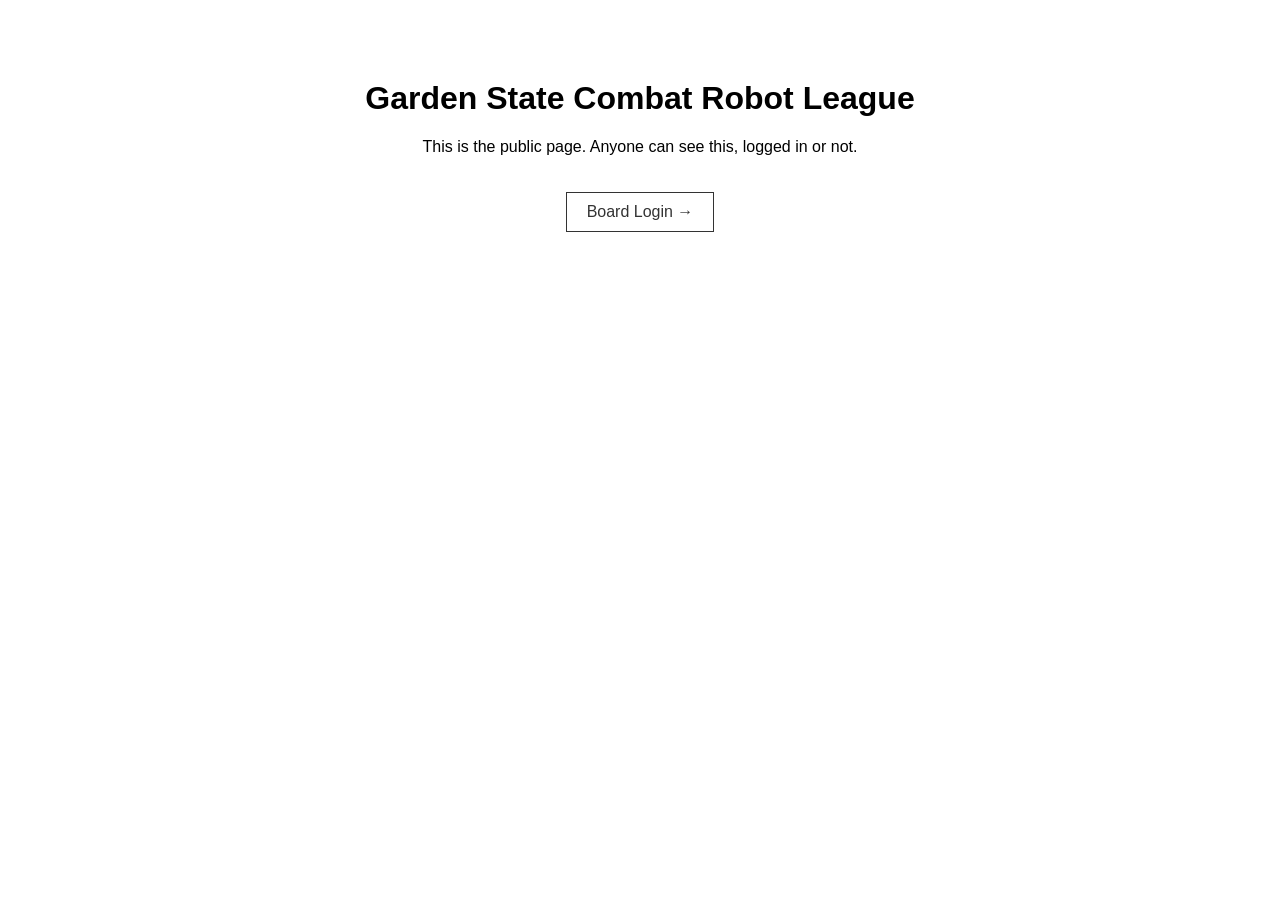
==== index.html @ 609e7520 "Move board pages into /board/, keep public landing at root private.html becomes board/index.html so " ====
<!DOCTYPE html>
<html lang="en">
<head>
<meta charset="UTF-8">
<title>GSCRL</title>
<meta name="viewport" content="width=device-width, initial-scale=1">
<style>
  body { font-family: sans-serif; max-width: 600px; margin: 80px auto; padding: 0 20px; text-align: center; }
  a.button { display: inline-block; margin-top: 20px; padding: 10px 20px; border: 1px solid #333; text-decoration: none; color: #333; }
</style>
</head>
<body>

<h1>Garden State Combat Robot League</h1>
<p>This is the public page. Anyone can see this, logged in or not.</p>
<a class="button" href="board/">Board Login →</a>

</body>
</html>
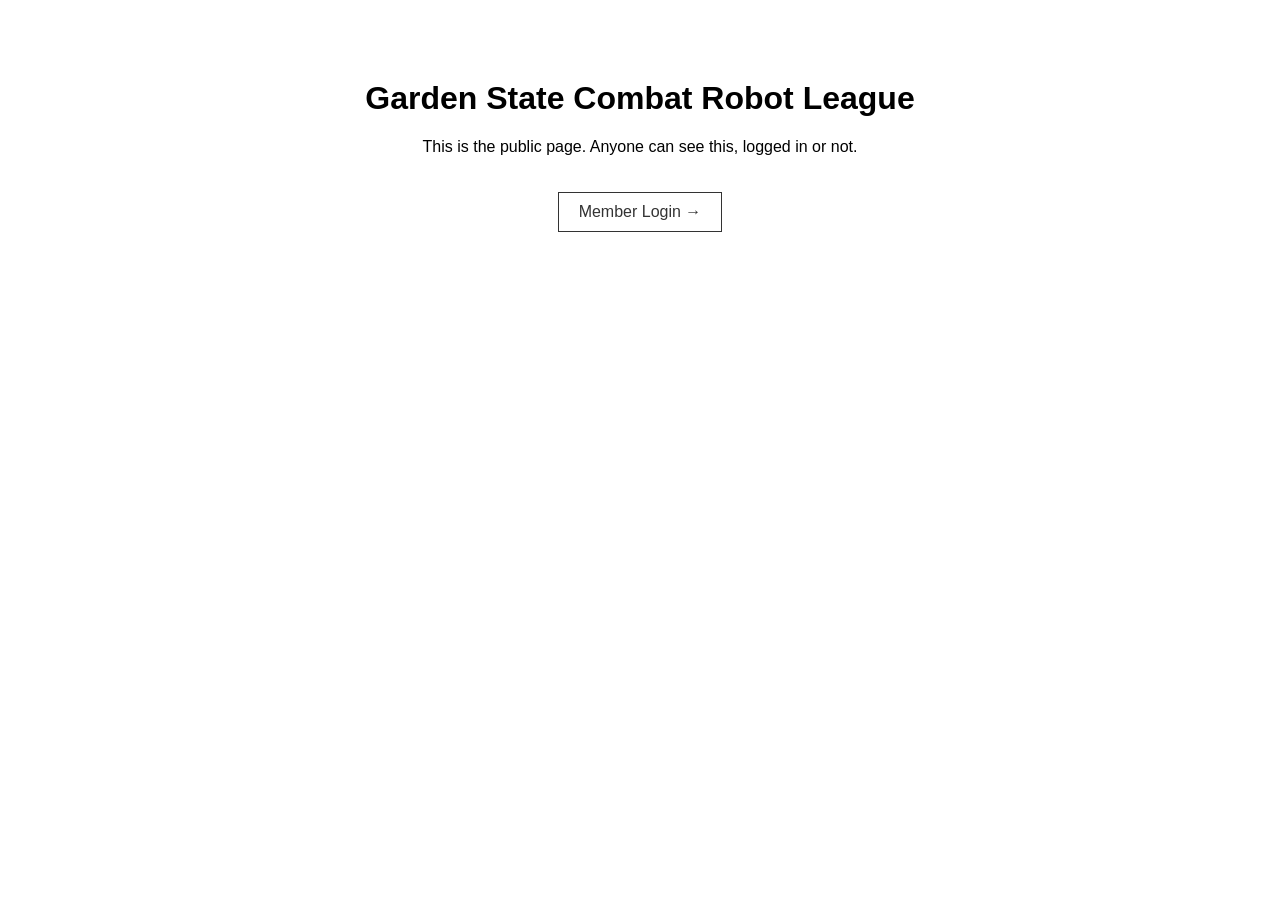
==== commit f22c3bf2: "Rename /board/ to /site/ Co-Authored-By: Claude Opus 5 <noreply@anthropic.com>" ====
--- a/index.html
+++ b/index.html
@@ -13,7 +13,7 @@
 
 <h1>Garden State Combat Robot League</h1>
 <p>This is the public page. Anyone can see this, logged in or not.</p>
-<a class="button" href="board/">Board Login →</a>
+<a class="button" href="site/">Member Login →</a>
 
 </body>
 </html>
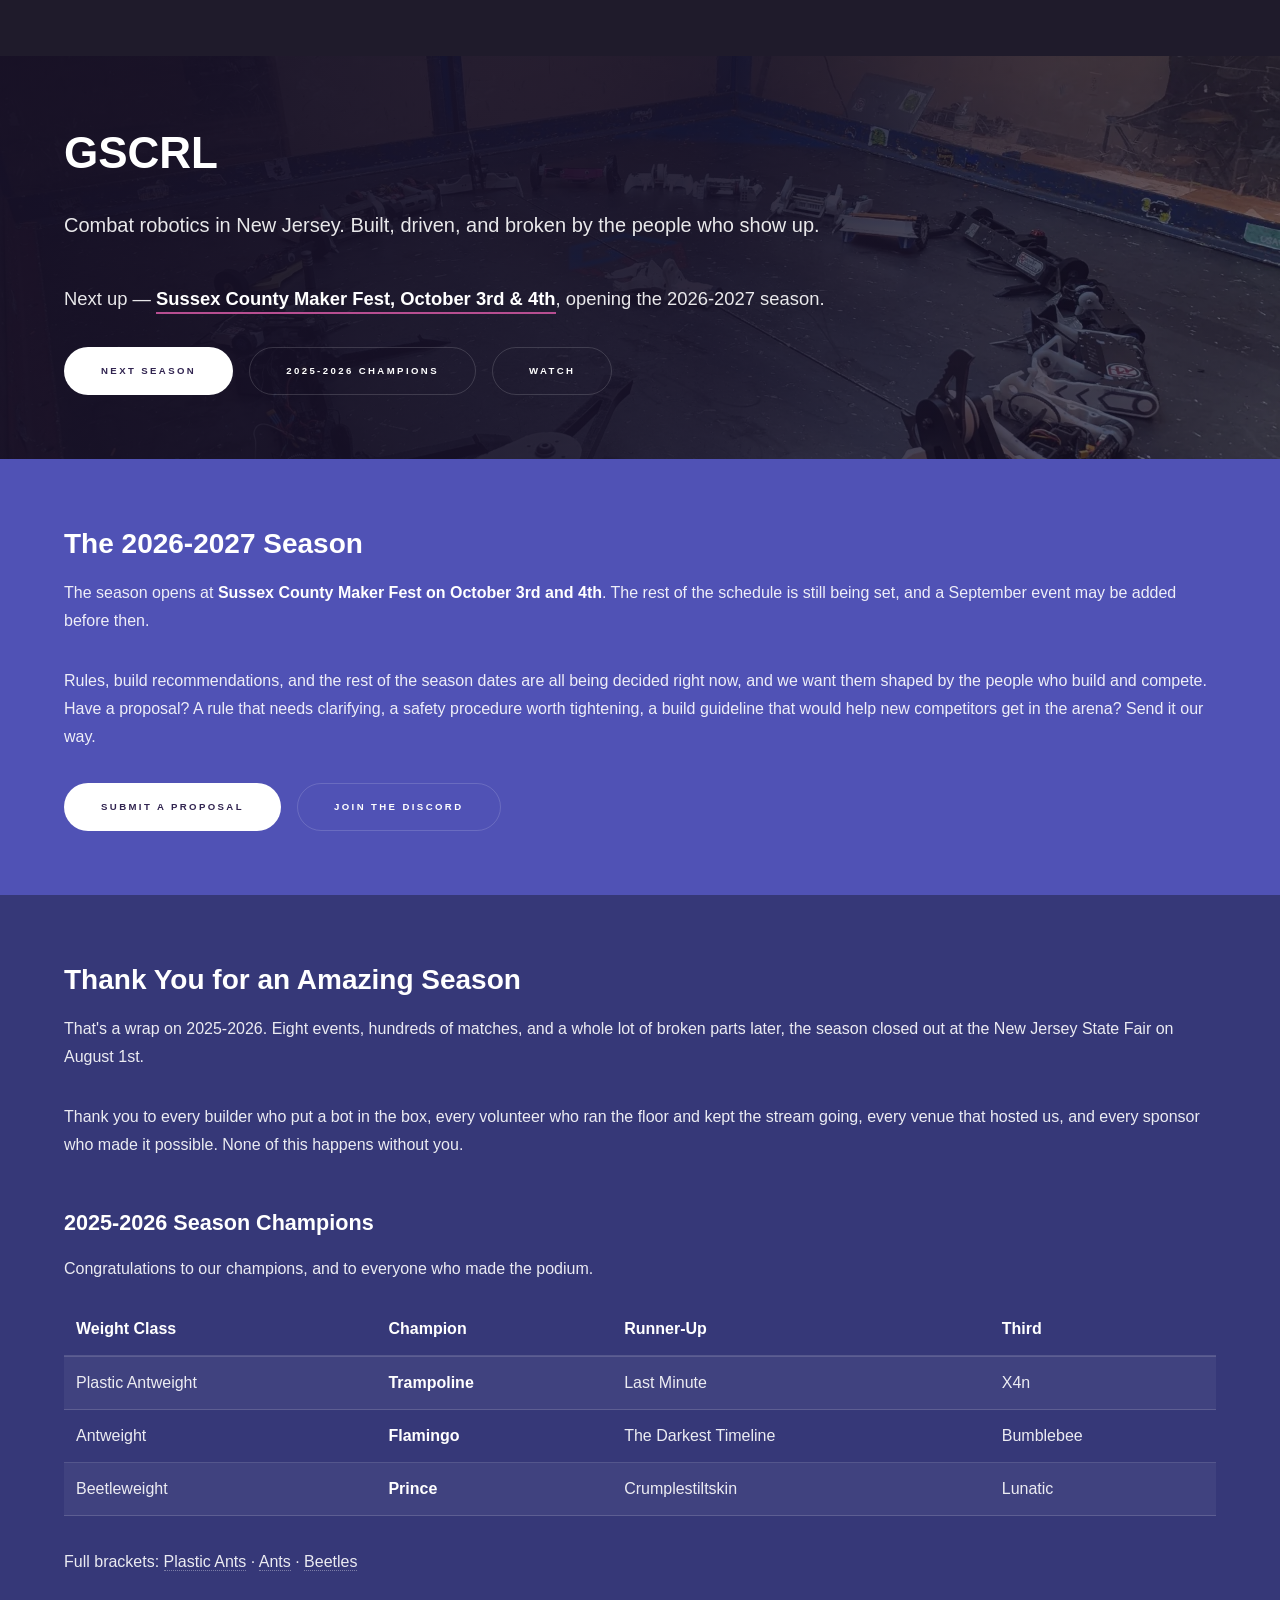
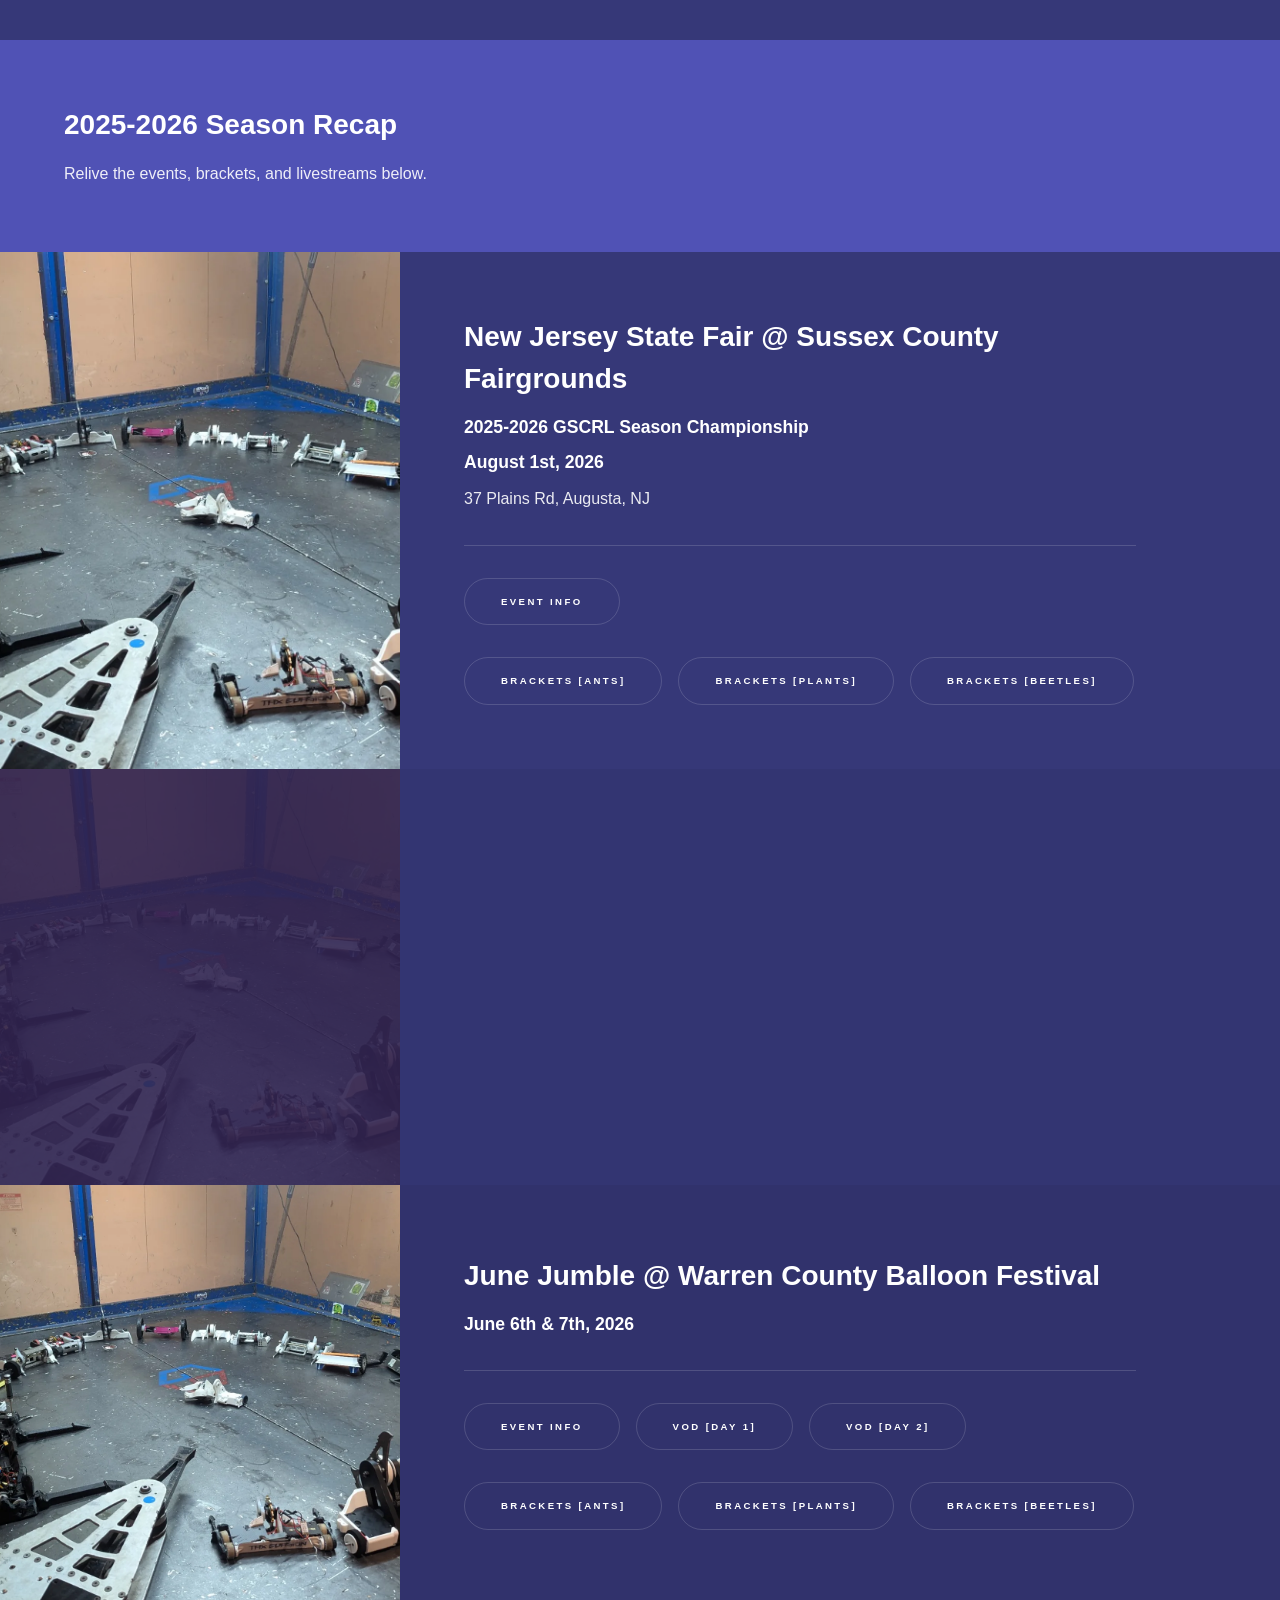
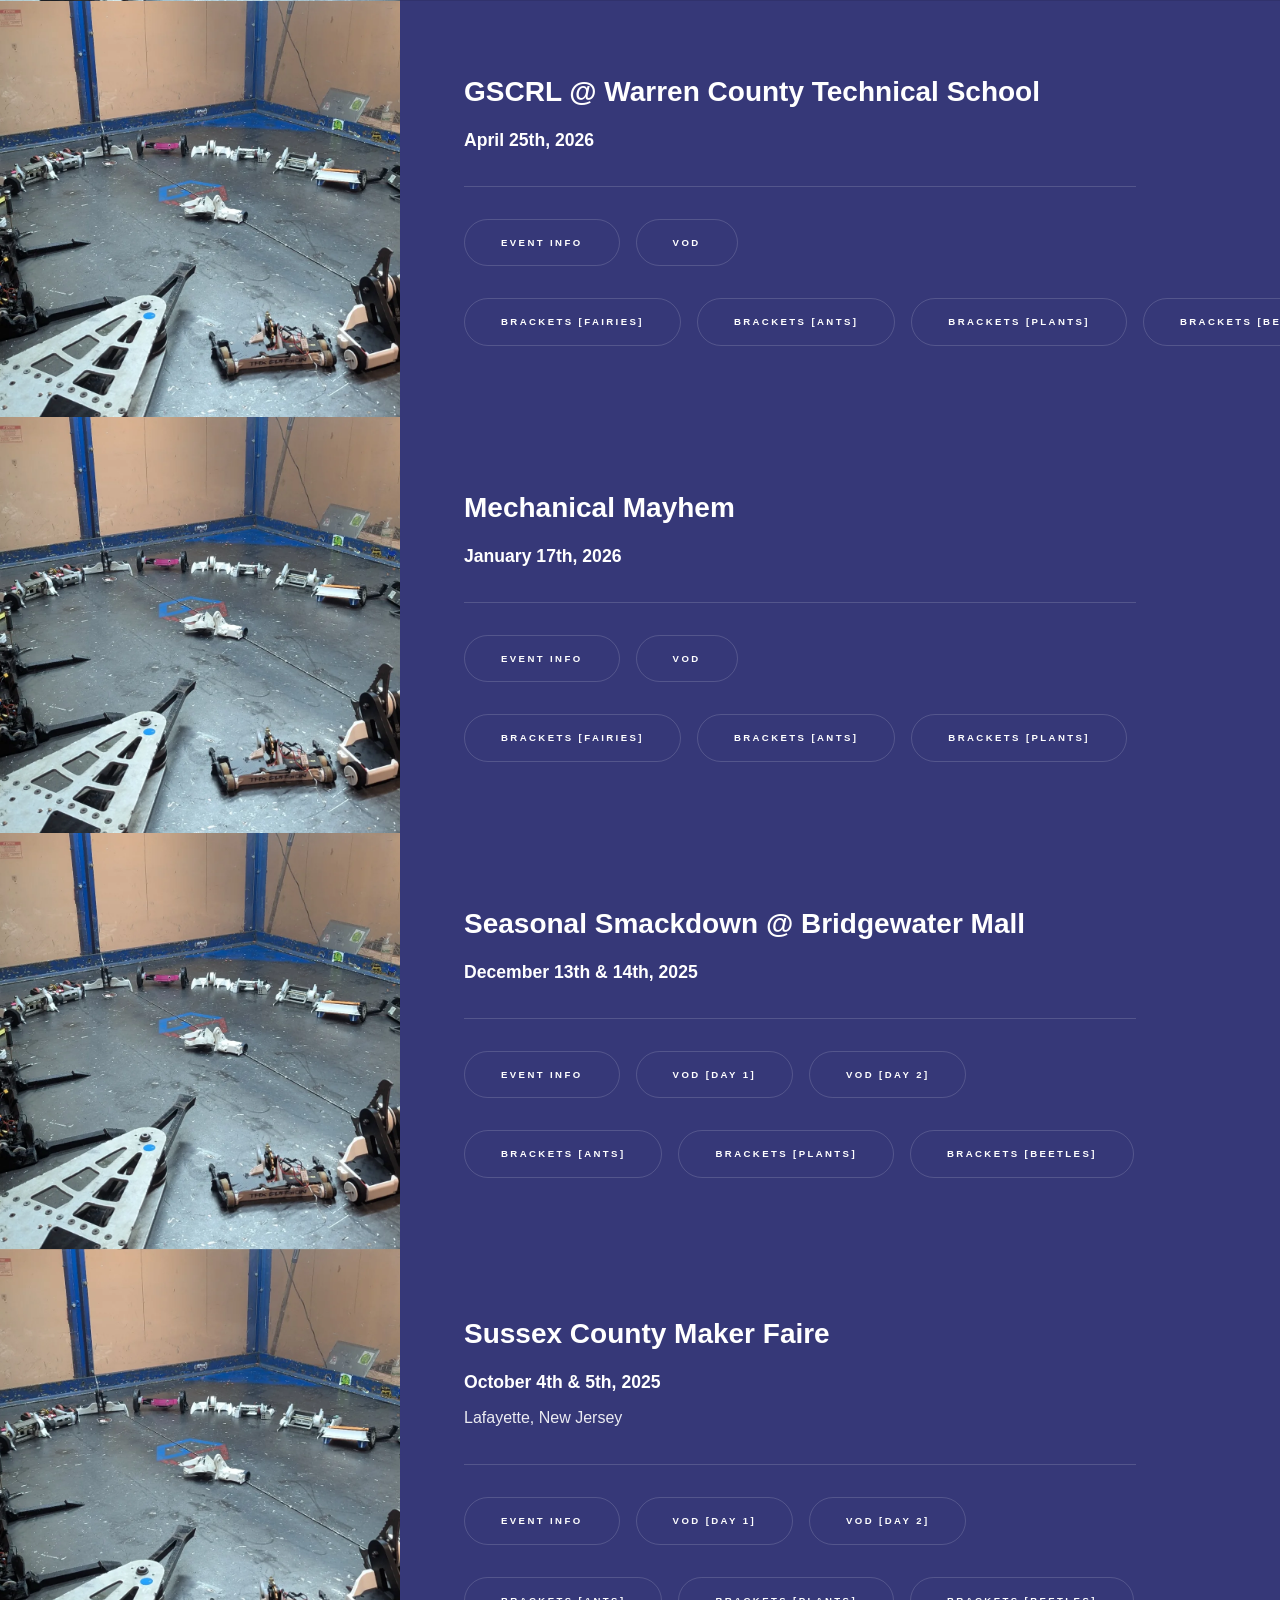
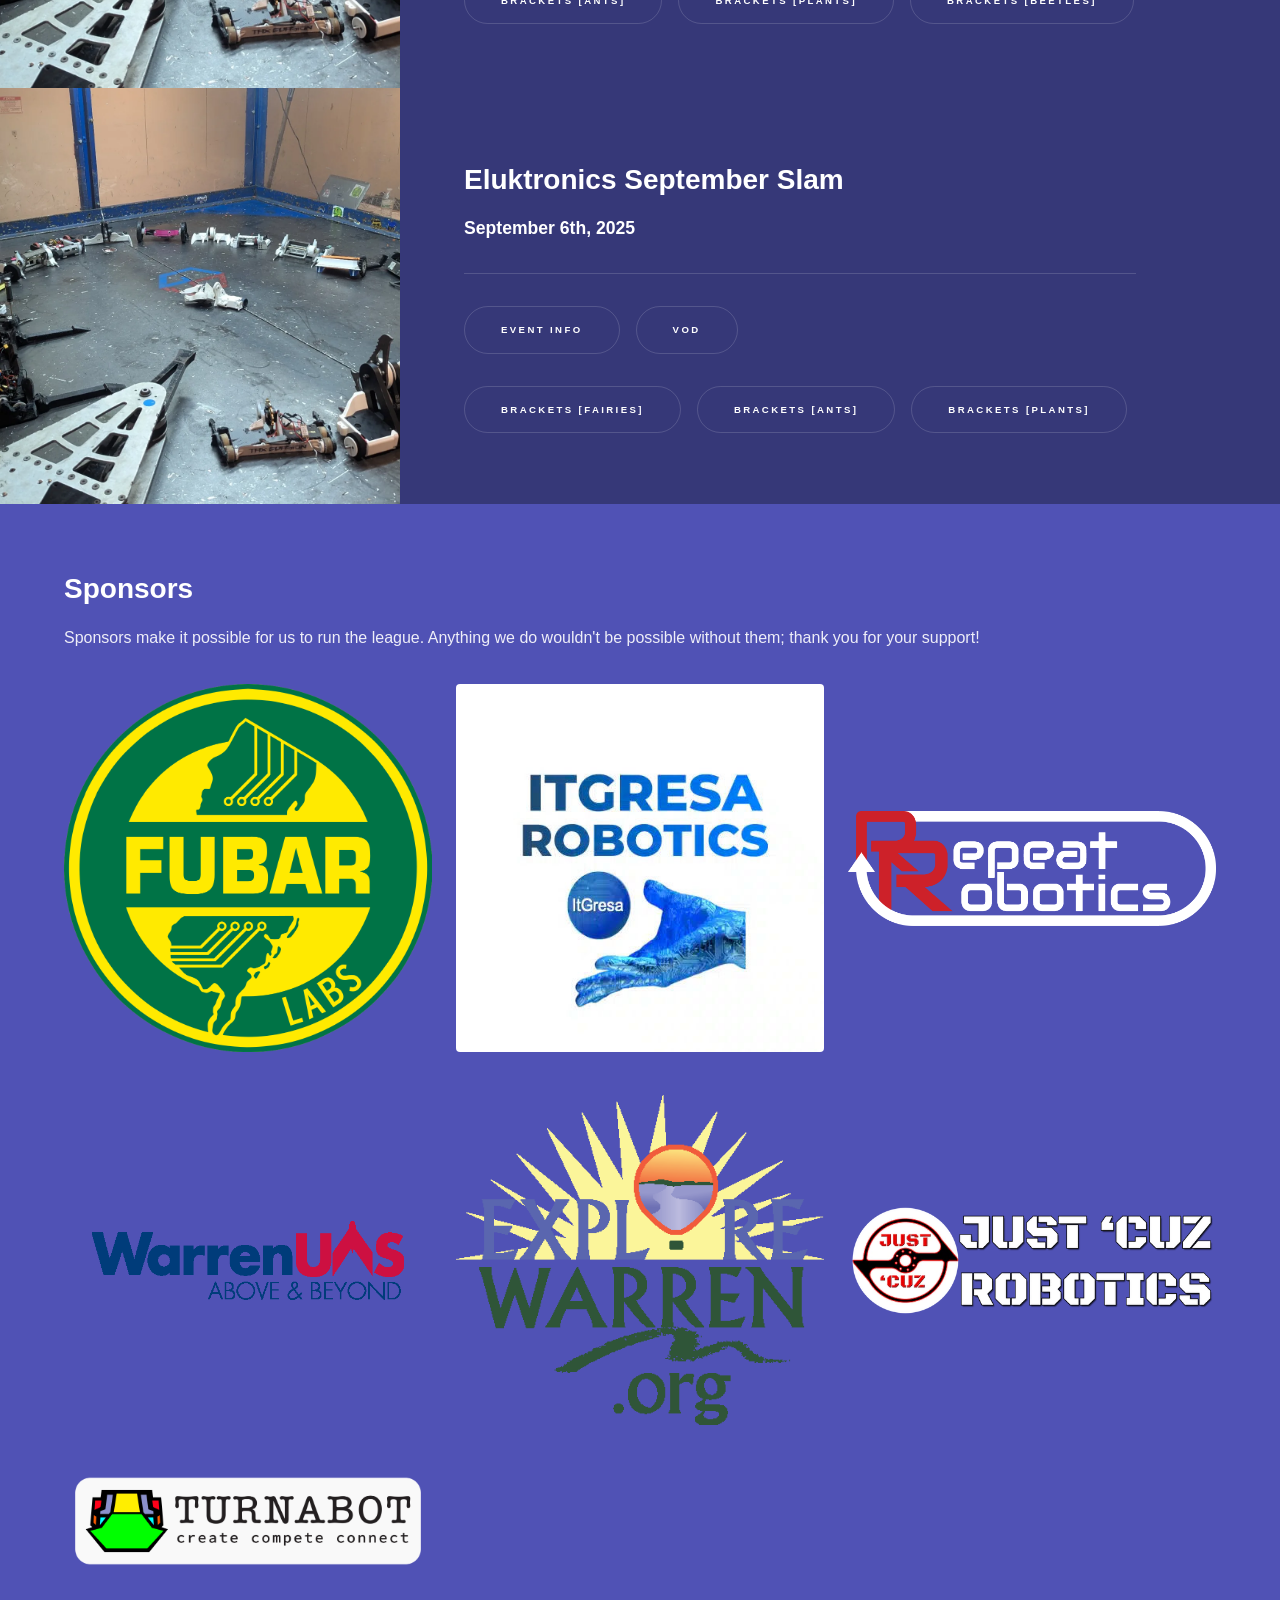
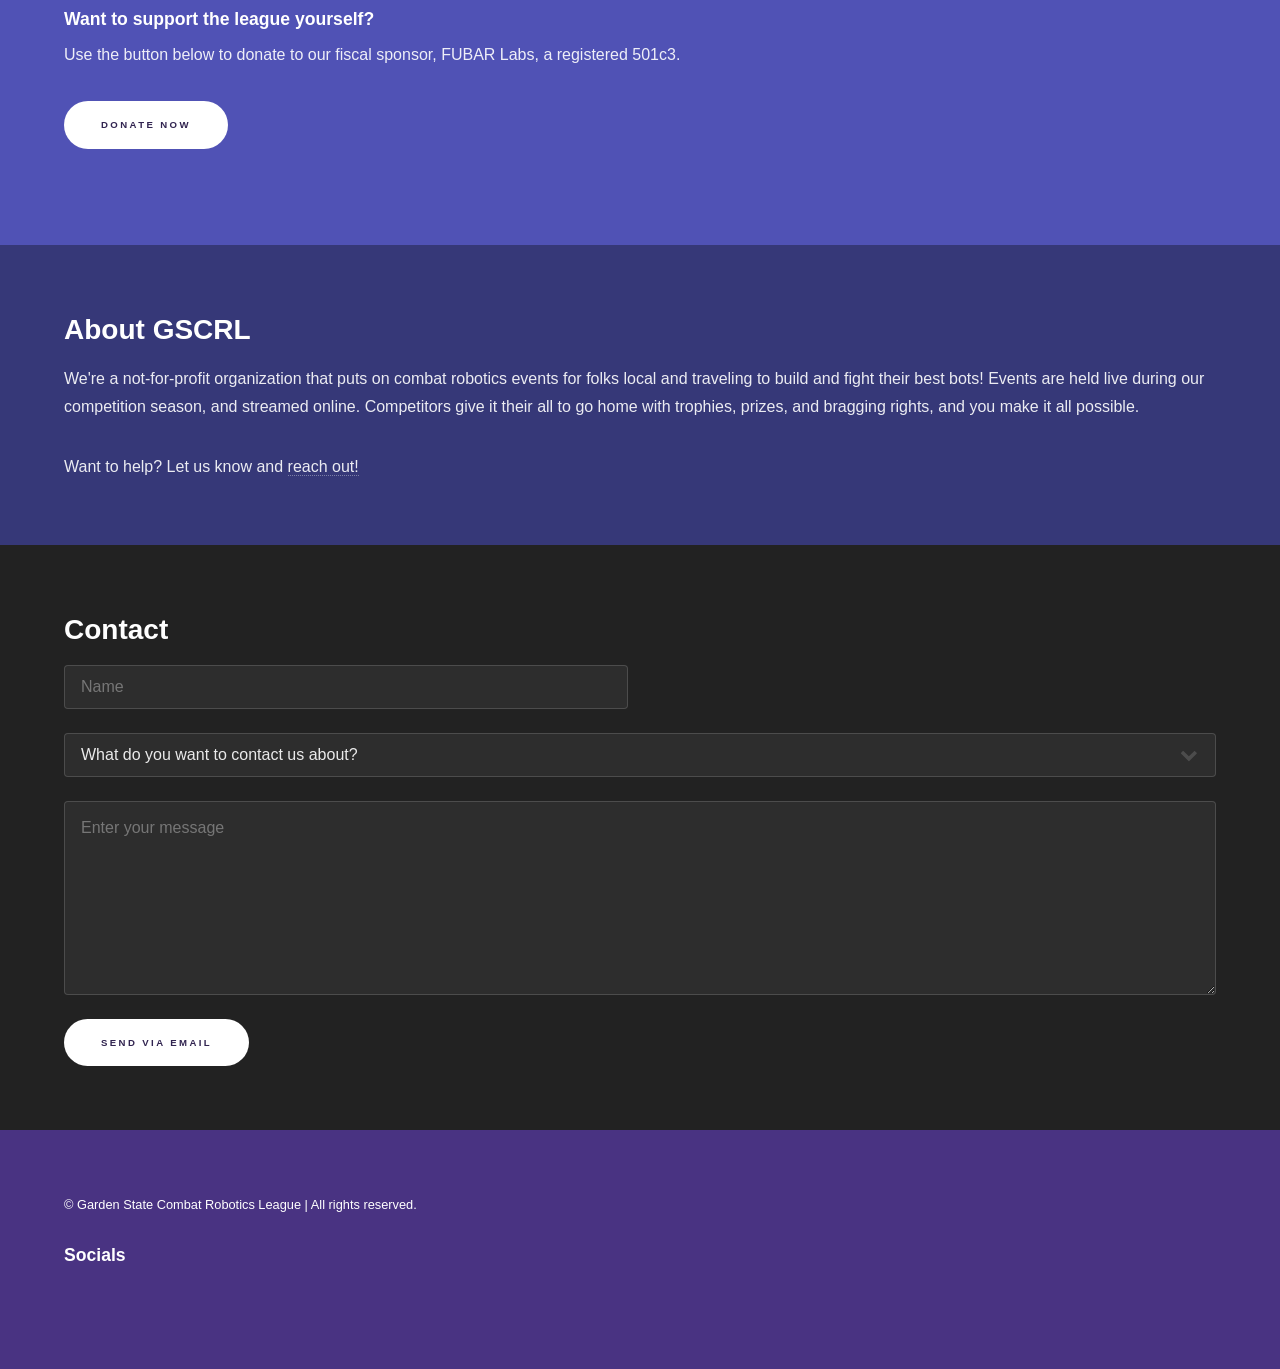
==== commit 4f45c7a6: "Replace placeholder landing page with the GSCRL draft site Imports the draft from ricklon.github.io/" ====
--- a/index.html
+++ b/index.html
@@ -1,19 +1,404 @@
-<!DOCTYPE html>
-<html lang="en">
-<head>
-<meta charset="UTF-8">
-<title>GSCRL</title>
-<meta name="viewport" content="width=device-width, initial-scale=1">
-<style>
-  body { font-family: sans-serif; max-width: 600px; margin: 80px auto; padding: 0 20px; text-align: center; }
-  a.button { display: inline-block; margin-top: 20px; padding: 10px 20px; border: 1px solid #333; text-decoration: none; color: #333; }
-</style>
-</head>
-<body>
-
-<h1>Garden State Combat Robot League</h1>
-<p>This is the public page. Anyone can see this, logged in or not.</p>
-<a class="button" href="site/">Member Login →</a>
-
-</body>
+<!DOCTYPE HTML>
+<html>
+	<head>
+		<title>Garden State Combat Robotics League</title>
+		<meta charset="utf-8" />
+		<meta http-equiv="Content-Security-Policy" content="default-src 'self'; script-src 'self'; style-src 'self' 'unsafe-inline'; img-src 'self' data: https://www.paypalobjects.com; form-action https://www.paypal.com mailto:; base-uri 'none'; object-src 'none'" />
+		<meta name="viewport" content="width=device-width, initial-scale=1, user-scalable=no" />
+		<link rel="stylesheet" href="assets/css/main.css" />
+		<noscript><link rel="stylesheet" href="assets/css/noscript.css" /></noscript>
+	</head>
+	<body class="is-preload">
+
+		<!-- Sidebar -->
+			<section id="sidebar">
+				<div class="inner">
+					<nav>
+					<img src="assets/img/gscrl.svg" alt="Garden State Combat Robotics League Logo" style="width: 100%">
+						<ul>
+							<li><a href="#intro">Start</a></li>
+							<li><a href="#next-season">Next Season</a></li>
+							<li><a href="#champions">Champions</a></li>
+							<li><a href="#events">Season Recap</a></li>
+							<li><a href="#sponsors">Sponsors</a></li>
+							<li><a href="#about">About</a></li>
+							<li><a href="#contactus">Contact Us</a></li>
+							<li><a href="support.html">Support Us</a></li>
+							<li><a href="login.html">Member Login</a></li>
+						</ul>
+					</nav>
+				</div>
+			</section>
+
+		<!-- Wrapper -->
+			<div id="wrapper">
+
+				<!-- Intro Section -->
+					<section id="intro" class="wrapper style1 fade-up">
+						<div class="inner">
+							<h1>GSCRL</h1>
+							<p>Combat robotics in New Jersey. Built, driven, and broken by the people who show up.</p>
+							<p class="next-up">Next up &mdash; <strong>Sussex County Maker Fest, October 3rd &amp; 4th</strong>, opening the 2026-2027 season.</p>
+							<ul class="actions">
+								<li><a href="#next-season" class="button primary scrolly">Next Season</a></li>
+								<li><a href="#champions" class="button scrolly">2025-2026 Champions</a></li>
+								<li><a href="https://www.youtube.com/@gscrl" class="button">Watch</a></li>
+							</ul>
+						</div>
+					</section>
+
+					<!-- Next Season -->
+					<section id="next-season" class="wrapper style2 fade-up">
+						<div class="inner">
+							<h2>The 2026-2027 Season</h2>
+							<p>The season opens at <strong>Sussex County Maker Fest on October 3rd and 4th</strong>. The rest of the schedule is still being set, and a September event may be added before then.</p>
+							<p>Rules, build recommendations, and the rest of the season dates are all being decided right now, and we want them shaped by the people who build and compete. Have a proposal? A rule that needs clarifying, a safety procedure worth tightening, a build guideline that would help new competitors get in the arena? Send it our way.</p>
+							<ul class="actions">
+								<li><a href="#contactus" class="button primary">Submit a Proposal</a></li>
+								<li><a href="https://discord.gg/qwkeeVWgs2" class="button">Join the Discord</a></li>
+							</ul>
+						</div>
+					</section>
+
+					<!-- Season Wrap: thank-you and champions -->
+					<section id="events" class="wrapper style2-alt">
+						<div class="inner">
+							<h2>Thank You for an Amazing Season</h2>
+							<p>That's a wrap on 2025-2026. Eight events, hundreds of matches, and a whole lot of broken parts later, the season closed out at the New Jersey State Fair on August 1st.</p>
+							<p>Thank you to every builder who put a bot in the box, every volunteer who ran the floor and kept the stream going, every venue that hosted us, and every sponsor who made it possible. None of this happens without you.</p>
+
+							<div id="champions">
+							<h3>2025-2026 Season Champions</h3>
+							<p>Congratulations to our champions, and to everyone who made the podium.</p>
+							<div class="table-wrapper">
+								<table>
+									<thead>
+										<tr>
+											<th>Weight Class</th>
+											<th>Champion</th>
+											<th>Runner-Up</th>
+											<th>Third</th>
+										</tr>
+									</thead>
+									<tbody>
+										<tr>
+											<td data-label="Weight Class">Plastic Antweight</td>
+											<td data-label="Champion"><strong>Trampoline</strong></td>
+											<td data-label="Runner-Up">Last Minute</td>
+											<td data-label="Third">X4n</td>
+										</tr>
+										<tr>
+											<td data-label="Weight Class">Antweight</td>
+											<td data-label="Champion"><strong>Flamingo</strong></td>
+											<td data-label="Runner-Up">The Darkest Timeline</td>
+											<td data-label="Third">Bumblebee</td>
+										</tr>
+										<tr>
+											<td data-label="Weight Class">Beetleweight</td>
+											<td data-label="Champion"><strong>Prince</strong></td>
+											<td data-label="Runner-Up">Crumplestiltskin</td>
+											<td data-label="Third">Lunatic</td>
+										</tr>
+									</tbody>
+								</table>
+							</div>
+							<p>Full brackets: <a href="https://truefinals.com/tournament/44cc324827654000">Plastic Ants</a> &middot; <a href="https://truefinals.com/tournament/1b730f90f7614efc">Ants</a> &middot; <a href="https://truefinals.com/tournament/a3478e28e29f47b5">Beetles</a></p>
+							</div>
+						</div>
+					</section>
+
+					<section class="wrapper style2">
+						<div class="inner">
+							<h2>2025-2026 Season Recap</h2>
+							<p>Relive the events, brackets, and livestreams below.</p>
+						</div>
+					</section>
+
+					<section class="wrapper style2-alt spotlights">
+						<section>
+							<a href="https://www.robotcombatevents.com/events/5901" class="image"><img src="images/robot-event-16x9-1920.webp" alt="" /></a>
+							<div class="content">
+								<div class="inner">
+									<h2>New Jersey State Fair @ Sussex County Fairgrounds</h2>
+									<h3>2025-2026 GSCRL Season Championship</h3>
+									<h3>August 1st, 2026</h3>
+									<p>37 Plains Rd, Augusta, NJ</p>
+									<hr>
+									<ul class="actions">
+										<li><a href="https://www.robotcombatevents.com/events/5901" class="button fit">Event Info</a></li>
+									</ul>
+
+									<ul class="actions">
+										<li><a href="https://truefinals.com/tournament/1b730f90f7614efc" class="button fit">Brackets [Ants]</a></li>
+										<li><a href="https://truefinals.com/tournament/44cc324827654000" class="button fit">Brackets [Plants]</a></li>
+										<li><a href="https://truefinals.com/tournament/a3478e28e29f47b5" class="button fit">Brackets [Beetles]</a></li>
+									</ul>
+								</div>
+							</div>
+						</section>
+
+						<section>
+							<a href="https://www.robotcombatevents.com/events/5971" class="image"><img src="images/robot-event-16x9-1920.webp" alt="" /></a>
+							<div class="content">
+								<div class="inner">
+									<h2>Farmers' Fair Fight Fest</h2>
+									<h3>Exhibition</h3>
+									<h3>July 26th, 2026</h3>
+									<hr>
+									<ul class="actions">
+										<li><a href="https://www.robotcombatevents.com/events/5971" class="button fit">Event Info</a></li>
+									</ul>
+								</div>
+							</div>
+						</section>
+
+						<section>
+							<a href="https://www.robotcombatevents.com/events/5970" class="image"><img src="images/robot-event-16x9-1920.webp" alt="" /></a>
+							<div class="content">
+								<div class="inner">
+									<h2>June Jumble @ Warren County Balloon Festival</h2>
+									<h3>June 6th & 7th, 2026</h3>
+									<hr>
+									<ul class="actions">
+										<li><a href="https://www.robotcombatevents.com/events/5970" class="button fit">Event Info</a></li>
+										<li><a href="https://www.youtube.com/watch?v=81IGNNt6_PM" class="button fit">VOD [Day 1]</a></li>
+										<li><a href="https://www.youtube.com/watch?v=EJ6teM95fz8" class="button fit">VOD [Day 2]</a></li>
+									</ul>
+
+									<ul class="actions">
+										<li><a href="https://truefinals.com/tournament/80760edc122d4c2b" class="button fit">Brackets [Ants]</a></li>
+										<li><a href="https://truefinals.com/tournament/22928dbb34ca481f" class="button fit">Brackets [Plants]</a></li>
+										<li><a href="https://truefinals.com/tournament/a6b4515ddb5a44ce" class="button fit">Brackets [Beetles]</a></li>
+									</ul>
+								</div>
+							</div>
+						</section>
+
+						<section>
+							<a href="https://www.robotcombatevents.com/events/5969" class="image"><img src="images/robot-event-16x9-1920.webp" alt="" /></a>
+							<div class="content">
+								<div class="inner">
+									<h2>GSCRL @ Warren County Technical School</h2>
+									<h3>April 25th, 2026</h3>
+									<hr>
+									<ul class="actions">
+										<li><a href="https://www.robotcombatevents.com/events/5969" class="button fit">Event Info</a></li>
+										<li><a href="https://www.youtube.com/watch?v=7aHT5VUZZ6Q" class="button fit">VOD</a></li>
+									</ul>
+
+									<ul class="actions">
+										<li><a href="https://challonge.com/gscrl_april_annihilation_2026_tbd_150g_fairyweight" class="button fit">Brackets [Fairies]</a></li>
+										<li><a href="https://challonge.com/gscrl_april_annihilation_2026_1lb_antweight" class="button fit">Brackets [Ants]</a></li>
+										<li><a href="https://challonge.com/gscrl_april_annihilation_2026_1lb_plastic_antweight" class="button fit">Brackets [Plants]</a></li>
+										<li><a href="https://challonge.com/gscrl_april_annihilation_2026_3lb_beetleweight" class="button fit">Brackets [Beetles]</a></li>
+									</ul>
+								</div>
+							</div>
+						</section>
+
+						<section>
+							<a href="https://www.robotcombatevents.com/events/5968" class="image"><img src="images/robot-event-16x9-1920.webp" alt="" /></a>
+							<div class="content">
+								<div class="inner">
+									<h2>Mechanical Mayhem</h2>
+									<h3>January 17th, 2026</h3>
+									<hr>
+									<ul class="actions">
+										<li><a href="https://www.robotcombatevents.com/events/5968" class="button fit">Event Info</a></li>
+										<li><a href="https://www.youtube.com/watch?v=tCATF67E6lU" class="button fit">VOD</a></li>
+									</ul>
+
+									<ul class="actions">
+										<li><a href="https://truefinals.com/tournament/42964798c1e24576" class="button fit">Brackets [Fairies]</a></li>
+										<li><a href="https://truefinals.com/tournament/38e27b46cbb04a37" class="button fit">Brackets [Ants]</a></li>
+										<li><a href="https://truefinals.com/tournament/eb65fe55b137476c" class="button fit">Brackets [Plants]</a></li>
+									</ul>
+								</div>
+							</div>
+						</section>
+
+						<section>
+							<a href="https://www.robotcombatevents.com/events/5967" class="image"><img src="images/robot-event-16x9-1920.webp" alt="" /></a>
+							<div class="content">
+								<div class="inner">
+									<h2>Seasonal Smackdown @ Bridgewater Mall</h2>
+									<h3>December 13th & 14th, 2025</h3>
+									<hr>
+									<ul class="actions">
+										<li><a href="https://www.robotcombatevents.com/events/5967" class="button fit">Event Info</a></li>
+										<li><a href="https://www.youtube.com/watch?v=oz9mdTzDPK4" class="button fit">VOD [Day 1]</a></li>
+										<li><a href="https://www.youtube.com/watch?v=0hqMxioG6zs" class="button fit">VOD [Day 2]</a></li>
+									</ul>
+
+									<ul class="actions">
+										<li><a href="https://truefinals.com/tournament/3e1c5299bd914a81" class="button fit">Brackets [Ants]</a></li>
+										<li><a href="https://truefinals.com/tournament/64ecab5203f24f56" class="button fit">Brackets [Plants]</a></li>
+										<li><a href="https://truefinals.com/tournament/a44e44eaf603443e" class="button fit">Brackets [Beetles]</a></li>
+									</ul>
+								</div>
+							</div>
+						</section>
+
+						<section>
+							<a href="https://www.robotcombatevents.com/events/5571" class="image"><img src="images/robot-event-16x9-1920.webp" alt="" /></a>
+							<div class="content">
+								<div class="inner">
+									<h2>Sussex County Maker Faire</h2>
+									<h3>October 4th & 5th, 2025</h3>
+									<p>Lafayette, New Jersey</p>
+									<hr>
+									<ul class="actions">
+										<li><a href="https://www.robotcombatevents.com/events/5571" class="button fit">Event Info</a></li>
+										<li><a href="https://www.youtube.com/watch?v=X-reqVpto-U" class="button fit">VOD [Day 1]</a></li>
+										<li><a href="https://www.youtube.com/watch?v=L5EUYT6UvRs" class="button fit">VOD [Day 2]</a></li>
+									</ul>
+
+									<ul class="actions">
+										<li><a href="https://truefinals.com/tournament/76ccd6069c8a4849" class="button fit">Brackets [Ants]</a></li>
+										<li><a href="https://truefinals.com/tournament/d650d2f398f04e9d" class="button fit">Brackets [Plants]</a></li>
+										<li><a href="https://truefinals.com/tournament/6809c2e2446f48ee" class="button fit">Brackets [Beetles]</a></li>
+									</ul>
+								</div>
+							</div>
+						</section>
+
+						<section>
+							<a href="https://www.robotcombatevents.com/events/4910" class="image"><img src="images/robot-event-16x9-1920.webp" alt="" /></a>
+							<div class="content">
+								<div class="inner">
+									<h2>Eluktronics September Slam</h2>
+									<h3>September 6th, 2025</h3>
+									<hr>
+									<ul class="actions">
+										<li><a href="https://www.robotcombatevents.com/events/4910" class="button fit">Event Info</a></li>
+										<li><a href="https://www.youtube.com/watch?v=GUJixjS0C7k" class="button fit">VOD</a></li>
+									</ul>
+
+									<ul class="actions">
+										<li><a href="https://truefinals.com/tournament/0ac3441c4159499b" class="button fit">Brackets [Fairies]</a></li>
+										<li><a href="https://truefinals.com/tournament/4756f0466ead4d1e" class="button fit">Brackets [Ants]</a></li>
+										<li><a href="https://truefinals.com/tournament/3751f5c305754695" class="button fit">Brackets [Plants]</a></li>
+									</ul>
+								</div>
+							</div>
+						</section>
+					</section> <!-- end of event section. do not delete or sponsors below will not render. -->
+
+				
+
+				<!-- Sponsor Section -->
+					<section id="sponsors" class="wrapper style2 fade-up">
+						<style>
+							.sponsors {
+								align-self:center;
+							}
+						</style>
+						
+						<div class="inner">
+							<h2>Sponsors</h2>
+							<p>Sponsors make it possible for us to run the league.  Anything we do wouldn't be possible without them; thank you for your support!</p>
+							<div class="box alt">
+								<div class="row gtr-uniform">
+									<div class="col-4 sponsors"><span class="image fit"><a href="http://fubarlabs.org"><img src="images/sponsors/fubarlabs.png" alt="FUBAR Labs"></a></span></div>
+									<div class="col-4 sponsors"><span class="image fit"><a href="https://itgresa.com/"><img src="images/sponsors/ItGresa.jpg" alt="ItGresa Robotics"></a></span></div>
+									<div class="col-4 sponsors"><span class="image fit"><a href="https://repeat-robotics.com/"><img src="images/sponsors/repeat.png" alt=""></a></span></div>
+									<div class="col-4 sponsors"><span class="image fit"><a href="https://www.warren.edu/drones/"><img src="images/sponsors/warren_uas.png" alt="Warren UAS"></a></span></div>
+									<div class="col-4 sponsors"><span class="image fit"><a href="https://www.warrencountynj.gov/our-county/tourism"><img src="images/sponsors/wcbt.png" alt="Warren County Board of Tourism"></a></span></div>
+									<div class="col-4 sponsors"><span class="image fit"><a href="https://justcuzrobotics.com/"><img src="images/sponsors/justcuz.png" alt="Just 'Cuz Robotics"></a></span></div>
+									<div class="col-4 sponsors"><span class="image fit"><a href="https://turnabot.com/"><img src="images/sponsors/turnabot.png" alt="Turnabot"></a></span></div>
+								</div>
+							</div>
+							<h3>Want to support the league yourself?</h3>
+							<p>Use the button below to donate to our fiscal sponsor, FUBAR Labs, a registered 501c3.</p>
+
+							<ul class="actions">
+								<li>
+									<form action="https://www.paypal.com/donate" method="post" target="_top" id="my_form">
+										<!-- Identify your business so that you can collect the payments. -->
+										<!--<input type="hidden" name="business" value="donations@kcparkfriends.org">-->
+									   <input type="hidden" name="hosted_button_id" value="9MH4DD9RCYEFC">
+									   <!-- Specify details about the contribution -->
+									   <input type="hidden" name="no_recurring" value="0">
+									   <input type="hidden" name="item_name" value="Supporting the Garden State Combat Robotics League">
+									   <input type="hidden" name="currency_code" value="USD">
+									   <!-- Display the payment button. -->
+									   <!--<input type="image" name="submit" src="https://www.paypalobjects.com/en_US/i/btn/btn_donate_LG.gif" alt="Donate">
+									   <img alt="" width="1" height="1" src="https://www.paypalobjects.com/en_US/i/scr/pixel.gif" >-->
+									<button type="submit" class="button primary">Donate Now</button>
+								</form>
+							</li>
+						</ul>
+						</div>
+					</section>
+
+					<!-- About -->
+					<section id="about" class="wrapper style2-alt fade-up">
+						<div class="inner">
+							<h2>About GSCRL</h2>
+							<p>We're a not-for-profit organization that puts on combat robotics events for folks local and traveling to build and fight their best bots! Events are held live during our competition season, and streamed online. Competitors give it their all to go home with trophies, prizes, and bragging rights, and you make it all possible.</p>
+							<p>Want to help? Let us know and <a href="#contactus">reach out!</a></p>
+						</div>
+					</section>
+
+					<!-- Contact Section -->
+						<section id="contactus" class="wrapper style1 fade-up">
+							<div class="inner">
+								<h2>Contact</h2>
+								<form action="mailto:njcombatrobots@gmail.com" method="get" enctype="text/plain">
+									<div class="row gtr-uniform">
+										<div class="col-6 col-12-xsmall">
+											<input type="text" name="name" id="name" value="" placeholder="Name">
+										</div>
+										<div class="col-12">
+											<select name="subject" id="subject">
+												<option value="">What do you want to contact us about?</option>
+												<option value="Registration Inquiry">Registration Question</option>
+												<option value="Media">Media Information</option>
+												<option value="Volunteering">I want to volunteer!</option>
+												<option value="Sponsorship">I want to sponsor your organization!</option>
+											</select>
+										</div>
+										<div class="col-12">
+											<textarea name="body" id="body" placeholder="Enter your message" rows="6"></textarea>
+										</div>
+										<div class="col-12">
+											<ul class="actions">
+												<li><input type="submit" value="Send via Email" class="primary"></li>
+											</ul>
+										</div>
+									</div>
+								</form>
+							</div>
+						</section>
+
+
+					<!-- Footer -->
+			<footer id="footer" class="wrapper style1-alt">
+				<div class="inner">
+					<ul class="menu">
+						<li>&copy; Garden State Combat Robotics League | All rights reserved.</li>
+					</ul>
+					<h3>Socials</h3>
+					<ul class="icons">
+						<li><a href="https://www.youtube.com/@gscrl" class="icon brands fa-youtube"><span class="label">YouTube</span></a></li>
+						<li><a href="mailto:njcombatrobots@gmail.com" class="icon fa-envelope"><span class="label">Email</span></a></li>
+						<li><a href="https://discord.gg/qwkeeVWgs2" class="icon brands fa-discord"><span class="label">Discord</span></a></li>
+						<li><a href="https://www.instagram.com/_gscrl/" class="icon brands fa-instagram"><span class="label">Instagram</span></a></li>
+					</ul>
+				</div>
+			</footer>
+			</div> <!-- end div wrapper -->
+
+		
+
+		<!-- Scripts -->
+			<script src="assets/js/jquery.min.js"></script>
+			<script src="assets/js/jquery.scrollex.min.js"></script>
+			<script src="assets/js/jquery.scrolly.min.js"></script>
+			<script src="assets/js/browser.min.js"></script>
+			<script src="assets/js/breakpoints.min.js"></script>
+			<script src="assets/js/util.js"></script>
+			<script src="assets/js/main.js"></script>
+
+	</body>
 </html>
--- a/assets/css/main.css
+++ b/assets/css/main.css
@@ -0,0 +1,4072 @@
+@import url(fontawesome-all.min.css);
+
+/*
+	Hyperspace by HTML5 UP
+	html5up.net | @ajlkn
+	Free for personal and commercial use under the CCA 3.0 license (html5up.net/license)
+*/
+
+html, body, div, span, applet, object,
+iframe, h1, h2, h3, h4, h5, h6, p, blockquote,
+pre, a, abbr, acronym, address, big, cite,
+code, del, dfn, em, img, ins, kbd, q, s, samp,
+small, strike, strong, sub, sup, tt, var, b,
+u, i, center, dl, dt, dd, ol, ul, li, fieldset,
+form, label, legend, table, caption, tbody,
+tfoot, thead, tr, th, td, article, aside,
+canvas, details, embed, figure, figcaption,
+footer, header, hgroup, menu, nav, output, ruby,
+section, summary, time, mark, audio, video {
+	margin: 0;
+	padding: 0;
+	border: 0;
+	font-size: 100%;
+	font: inherit;
+	vertical-align: baseline;}
+
+article, aside, details, figcaption, figure,
+footer, header, hgroup, menu, nav, section {
+	display: block;}
+
+body {
+	line-height: 1;
+}
+
+ol, ul {
+	list-style: none;
+}
+
+blockquote, q {
+	quotes: none;
+}
+
+	blockquote:before, blockquote:after, q:before, q:after {
+		content: '';
+		content: none;
+	}
+
+table {
+	border-collapse: collapse;
+	border-spacing: 0;
+}
+
+body {
+	-webkit-text-size-adjust: none;
+}
+
+mark {
+	background-color: transparent;
+	color: inherit;
+}
+
+input::-moz-focus-inner {
+	border: 0;
+	padding: 0;
+}
+
+input, select, textarea {
+	-moz-appearance: none;
+	-webkit-appearance: none;
+	-ms-appearance: none;
+	appearance: none;
+}
+
+/* Basic */
+
+	@-ms-viewport {
+		width: device-width;
+	}
+
+	body {
+		-ms-overflow-style: scrollbar;
+	}
+
+	@media screen and (max-width: 480px) {
+
+		html, body {
+			min-width: 320px;
+		}
+
+	}
+
+	html {
+		box-sizing: border-box;
+	}
+
+	*, *:before, *:after {
+		box-sizing: inherit;
+	}
+
+	body {
+		background: #312450;
+	}
+
+		body.is-preload *, body.is-preload *:before, body.is-preload *:after {
+			-moz-animation: none !important;
+			-webkit-animation: none !important;
+			-ms-animation: none !important;
+			animation: none !important;
+			-moz-transition: none !important;
+			-webkit-transition: none !important;
+			-ms-transition: none !important;
+			transition: none !important;
+		}
+
+/* Type */
+
+	body, input, select, textarea {
+		color: rgba(255, 255, 255, 0.9);
+		font-family: Arial, Helvetica, sans-serif;
+		font-size: 16.5pt;
+		font-weight: normal;
+		line-height: 1.75;
+	}
+
+		@media screen and (max-width: 1680px) {
+
+			body, input, select, textarea {
+				font-size: 13pt;
+			}
+
+		}
+
+		@media screen and (max-width: 1280px) {
+
+			body, input, select, textarea {
+				font-size: 12pt;
+			}
+
+		}
+
+		@media screen and (max-width: 360px) {
+
+			body, input, select, textarea {
+				font-size: 11pt;
+			}
+
+		}
+
+	a {
+		-moz-transition: color 0.2s ease, border-bottom-color 0.2s ease;
+		-webkit-transition: color 0.2s ease, border-bottom-color 0.2s ease;
+		-ms-transition: color 0.2s ease, border-bottom-color 0.2s ease;
+		transition: color 0.2s ease, border-bottom-color 0.2s ease;
+		border-bottom: dotted 1px rgba(255, 255, 255, 0.35);
+		color: inherit;
+		text-decoration: none;
+	}
+
+		a:hover {
+			border-bottom-color: transparent;
+			color: #ffffff;
+		}
+
+	strong, b {
+		color: #ffffff;
+		font-weight: bold;
+	}
+
+	em, i {
+		font-style: italic;
+	}
+
+	p {
+		margin: 0 0 2em 0;
+	}
+
+	h1, h2, h3, h4, h5, h6 {
+		color: #ffffff;
+		font-weight: bold;
+		line-height: 1.5;
+		margin: 0 0 0.5em 0;
+	}
+
+		h1 a, h2 a, h3 a, h4 a, h5 a, h6 a {
+			color: inherit;
+			text-decoration: none;
+		}
+
+	h1 {
+		font-size: 2.75em;
+	}
+
+		h1.major {
+			margin: 0 0 1.3em 0;
+			position: relative;
+			padding-bottom: 0.35em;
+		}
+
+			h1.major:after {
+				background-image: -moz-linear-gradient(to right, #5e42a6, #b74e91);
+				background-image: -webkit-linear-gradient(to right, #5e42a6, #b74e91);
+				background-image: -ms-linear-gradient(to right, #5e42a6, #b74e91);
+				background-image: linear-gradient(to right, #5e42a6, #b74e91);
+				-moz-transition: max-width 0.2s ease;
+				-webkit-transition: max-width 0.2s ease;
+				-ms-transition: max-width 0.2s ease;
+				transition: max-width 0.2s ease;
+				border-radius: 0.2em;
+				bottom: 0;
+				content: '';
+				height: 0.05em;
+				position: absolute;
+				right: 0;
+				width: 100%;
+			}
+
+	h2 {
+		font-size: 1.75em;
+	}
+
+	h3 {
+		font-size: 1.1em;
+	}
+
+	h4 {
+		font-size: 1em;
+	}
+
+	h5 {
+		font-size: 0.8em;
+	}
+
+	h6 {
+		font-size: 0.6em;
+	}
+
+	@media screen and (max-width: 736px) {
+
+		h1 {
+			font-size: 2em;
+		}
+
+		h2 {
+			font-size: 1.25em;
+		}
+
+		h3 {
+			font-size: 1em;
+		}
+
+		h4 {
+			font-size: 0.8em;
+		}
+
+		h5 {
+			font-size: 0.6em;
+		}
+
+		h6 {
+			font-size: 0.6em;
+		}
+
+	}
+
+	sub {
+		font-size: 0.8em;
+		position: relative;
+		top: 0.5em;
+	}
+
+	sup {
+		font-size: 0.8em;
+		position: relative;
+		top: -0.5em;
+	}
+
+	blockquote {
+		border-left: solid 4px rgba(255, 255, 255, 0.15);
+		font-style: italic;
+		margin: 0 0 2em 0;
+		padding: 0.5em 0 0.5em 2em;
+	}
+
+	code {
+		background: rgba(255, 255, 255, 0.05);
+		border-radius: 0.25em;
+		border: solid 1px rgba(255, 255, 255, 0.15);
+		font-family: "Courier New", monospace;
+		font-size: 0.9em;
+		margin: 0 0.25em;
+		padding: 0.25em 0.65em;
+	}
+
+	pre {
+		-webkit-overflow-scrolling: touch;
+		font-family: "Courier New", monospace;
+		font-size: 0.9em;
+		margin: 0 0 2em 0;
+	}
+
+		pre code {
+			display: block;
+			line-height: 1.75em;
+			padding: 1em 1.5em;
+			overflow-x: auto;
+		}
+
+	hr {
+		border: 0;
+		border-bottom: solid 1px rgba(255, 255, 255, 0.15);
+		margin: 2em 0;
+	}
+
+		hr.major {
+			margin: 3em 0;
+		}
+
+	.align-left {
+		text-align: left;
+	}
+
+	.align-center {
+		text-align: center;
+	}
+
+	.align-right {
+		text-align: right;
+	}
+
+/* Row */
+
+	.row {
+		display: flex;
+		flex-wrap: wrap;
+		box-sizing: border-box;
+		align-items: stretch;
+	}
+
+		.row > * {
+			box-sizing: border-box;
+		}
+
+		.row.gtr-uniform > * > :last-child {
+			margin-bottom: 0;
+		}
+
+		.row.aln-left {
+			justify-content: flex-start;
+		}
+
+		.row.aln-center {
+			justify-content: center;
+		}
+
+		.row.aln-right {
+			justify-content: flex-end;
+		}
+
+		.row.aln-top {
+			align-items: flex-start;
+		}
+
+		.row.aln-middle {
+			align-items: center;
+		}
+
+		.row.aln-bottom {
+			align-items: flex-end;
+		}
+
+		.row > .imp {
+			order: -1;
+		}
+
+		.row > .col-1 {
+			width: 8.33333%;
+		}
+
+		.row > .off-1 {
+			margin-left: 8.33333%;
+		}
+
+		.row > .col-2 {
+			width: 16.66667%;
+		}
+
+		.row > .off-2 {
+			margin-left: 16.66667%;
+		}
+
+		.row > .col-3 {
+			width: 25%;
+		}
+
+		.row > .off-3 {
+			margin-left: 25%;
+		}
+
+		.row > .col-4 {
+			width: 33.33333%;
+		}
+
+		.row > .off-4 {
+			margin-left: 33.33333%;
+		}
+
+		.row > .col-5 {
+			width: 41.66667%;
+		}
+
+		.row > .off-5 {
+			margin-left: 41.66667%;
+		}
+
+		.row > .col-6 {
+			width: 50%;
+		}
+
+		.row > .off-6 {
+			margin-left: 50%;
+		}
+
+		.row > .col-7 {
+			width: 58.33333%;
+		}
+
+		.row > .off-7 {
+			margin-left: 58.33333%;
+		}
+
+		.row > .col-8 {
+			width: 66.66667%;
+		}
+
+		.row > .off-8 {
+			margin-left: 66.66667%;
+		}
+
+		.row > .col-9 {
+			width: 75%;
+		}
+
+		.row > .off-9 {
+			margin-left: 75%;
+		}
+
+		.row > .col-10 {
+			width: 83.33333%;
+		}
+
+		.row > .off-10 {
+			margin-left: 83.33333%;
+		}
+
+		.row > .col-11 {
+			width: 91.66667%;
+		}
+
+		.row > .off-11 {
+			margin-left: 91.66667%;
+		}
+
+		.row > .col-12 {
+			width: 100%;
+		}
+
+		.row > .off-12 {
+			margin-left: 100%;
+		}
+
+		.row.gtr-0 {
+			margin-top: 0;
+			margin-left: 0em;
+		}
+
+			.row.gtr-0 > * {
+				padding: 0 0 0 0em;
+			}
+
+			.row.gtr-0.gtr-uniform {
+				margin-top: 0em;
+			}
+
+				.row.gtr-0.gtr-uniform > * {
+					padding-top: 0em;
+				}
+
+		.row.gtr-25 {
+			margin-top: 0;
+			margin-left: -0.375em;
+		}
+
+			.row.gtr-25 > * {
+				padding: 0 0 0 0.375em;
+			}
+
+			.row.gtr-25.gtr-uniform {
+				margin-top: -0.375em;
+			}
+
+				.row.gtr-25.gtr-uniform > * {
+					padding-top: 0.375em;
+				}
+
+		.row.gtr-50 {
+			margin-top: 0;
+			margin-left: -0.75em;
+		}
+
+			.row.gtr-50 > * {
+				padding: 0 0 0 0.75em;
+			}
+
+			.row.gtr-50.gtr-uniform {
+				margin-top: -0.75em;
+			}
+
+				.row.gtr-50.gtr-uniform > * {
+					padding-top: 0.75em;
+				}
+
+		.row {
+			margin-top: 0;
+			margin-left: -1.5em;
+		}
+
+			.row > * {
+				padding: 0 0 0 1.5em;
+			}
+
+			.row.gtr-uniform {
+				margin-top: -1.5em;
+			}
+
+				.row.gtr-uniform > * {
+					padding-top: 1.5em;
+				}
+
+		.row.gtr-150 {
+			margin-top: 0;
+			margin-left: -2.25em;
+		}
+
+			.row.gtr-150 > * {
+				padding: 0 0 0 2.25em;
+			}
+
+			.row.gtr-150.gtr-uniform {
+				margin-top: -2.25em;
+			}
+
+				.row.gtr-150.gtr-uniform > * {
+					padding-top: 2.25em;
+				}
+
+		.row.gtr-200 {
+			margin-top: 0;
+			margin-left: -3em;
+		}
+
+			.row.gtr-200 > * {
+				padding: 0 0 0 3em;
+			}
+
+			.row.gtr-200.gtr-uniform {
+				margin-top: -3em;
+			}
+
+				.row.gtr-200.gtr-uniform > * {
+					padding-top: 3em;
+				}
+
+		@media screen and (max-width: 1680px) {
+
+			.row {
+				display: flex;
+				flex-wrap: wrap;
+				box-sizing: border-box;
+				align-items: stretch;
+			}
+
+				.row > * {
+					box-sizing: border-box;
+				}
+
+				.row.gtr-uniform > * > :last-child {
+					margin-bottom: 0;
+				}
+
+				.row.aln-left {
+					justify-content: flex-start;
+				}
+
+				.row.aln-center {
+					justify-content: center;
+				}
+
+				.row.aln-right {
+					justify-content: flex-end;
+				}
+
+				.row.aln-top {
+					align-items: flex-start;
+				}
+
+				.row.aln-middle {
+					align-items: center;
+				}
+
+				.row.aln-bottom {
+					align-items: flex-end;
+				}
+
+				.row > .imp-xlarge {
+					order: -1;
+				}
+
+				.row > .col-1-xlarge {
+					width: 8.33333%;
+				}
+
+				.row > .off-1-xlarge {
+					margin-left: 8.33333%;
+				}
+
+				.row > .col-2-xlarge {
+					width: 16.66667%;
+				}
+
+				.row > .off-2-xlarge {
+					margin-left: 16.66667%;
+				}
+
+				.row > .col-3-xlarge {
+					width: 25%;
+				}
+
+				.row > .off-3-xlarge {
+					margin-left: 25%;
+				}
+
+				.row > .col-4-xlarge {
+					width: 33.33333%;
+				}
+
+				.row > .off-4-xlarge {
+					margin-left: 33.33333%;
+				}
+
+				.row > .col-5-xlarge {
+					width: 41.66667%;
+				}
+
+				.row > .off-5-xlarge {
+					margin-left: 41.66667%;
+				}
+
+				.row > .col-6-xlarge {
+					width: 50%;
+				}
+
+				.row > .off-6-xlarge {
+					margin-left: 50%;
+				}
+
+				.row > .col-7-xlarge {
+					width: 58.33333%;
+				}
+
+				.row > .off-7-xlarge {
+					margin-left: 58.33333%;
+				}
+
+				.row > .col-8-xlarge {
+					width: 66.66667%;
+				}
+
+				.row > .off-8-xlarge {
+					margin-left: 66.66667%;
+				}
+
+				.row > .col-9-xlarge {
+					width: 75%;
+				}
+
+				.row > .off-9-xlarge {
+					margin-left: 75%;
+				}
+
+				.row > .col-10-xlarge {
+					width: 83.33333%;
+				}
+
+				.row > .off-10-xlarge {
+					margin-left: 83.33333%;
+				}
+
+				.row > .col-11-xlarge {
+					width: 91.66667%;
+				}
+
+				.row > .off-11-xlarge {
+					margin-left: 91.66667%;
+				}
+
+				.row > .col-12-xlarge {
+					width: 100%;
+				}
+
+				.row > .off-12-xlarge {
+					margin-left: 100%;
+				}
+
+				.row.gtr-0 {
+					margin-top: 0;
+					margin-left: 0em;
+				}
+
+					.row.gtr-0 > * {
+						padding: 0 0 0 0em;
+					}
+
+					.row.gtr-0.gtr-uniform {
+						margin-top: 0em;
+					}
+
+						.row.gtr-0.gtr-uniform > * {
+							padding-top: 0em;
+						}
+
+				.row.gtr-25 {
+					margin-top: 0;
+					margin-left: -0.375em;
+				}
+
+					.row.gtr-25 > * {
+						padding: 0 0 0 0.375em;
+					}
+
+					.row.gtr-25.gtr-uniform {
+						margin-top: -0.375em;
+					}
+
+						.row.gtr-25.gtr-uniform > * {
+							padding-top: 0.375em;
+						}
+
+				.row.gtr-50 {
+					margin-top: 0;
+					margin-left: -0.75em;
+				}
+
+					.row.gtr-50 > * {
+						padding: 0 0 0 0.75em;
+					}
+
+					.row.gtr-50.gtr-uniform {
+						margin-top: -0.75em;
+					}
+
+						.row.gtr-50.gtr-uniform > * {
+							padding-top: 0.75em;
+						}
+
+				.row {
+					margin-top: 0;
+					margin-left: -1.5em;
+				}
+
+					.row > * {
+						padding: 0 0 0 1.5em;
+					}
+
+					.row.gtr-uniform {
+						margin-top: -1.5em;
+					}
+
+						.row.gtr-uniform > * {
+							padding-top: 1.5em;
+						}
+
+				.row.gtr-150 {
+					margin-top: 0;
+					margin-left: -2.25em;
+				}
+
+					.row.gtr-150 > * {
+						padding: 0 0 0 2.25em;
+					}
+
+					.row.gtr-150.gtr-uniform {
+						margin-top: -2.25em;
+					}
+
+						.row.gtr-150.gtr-uniform > * {
+							padding-top: 2.25em;
+						}
+
+				.row.gtr-200 {
+					margin-top: 0;
+					margin-left: -3em;
+				}
+
+					.row.gtr-200 > * {
+						padding: 0 0 0 3em;
+					}
+
+					.row.gtr-200.gtr-uniform {
+						margin-top: -3em;
+					}
+
+						.row.gtr-200.gtr-uniform > * {
+							padding-top: 3em;
+						}
+
+		}
+
+		@media screen and (max-width: 1280px) {
+
+			.row {
+				display: flex;
+				flex-wrap: wrap;
+				box-sizing: border-box;
+				align-items: stretch;
+			}
+
+				.row > * {
+					box-sizing: border-box;
+				}
+
+				.row.gtr-uniform > * > :last-child {
+					margin-bottom: 0;
+				}
+
+				.row.aln-left {
+					justify-content: flex-start;
+				}
+
+				.row.aln-center {
+					justify-content: center;
+				}
+
+				.row.aln-right {
+					justify-content: flex-end;
+				}
+
+				.row.aln-top {
+					align-items: flex-start;
+				}
+
+				.row.aln-middle {
+					align-items: center;
+				}
+
+				.row.aln-bottom {
+					align-items: flex-end;
+				}
+
+				.row > .imp-large {
+					order: -1;
+				}
+
+				.row > .col-1-large {
+					width: 8.33333%;
+				}
+
+				.row > .off-1-large {
+					margin-left: 8.33333%;
+				}
+
+				.row > .col-2-large {
+					width: 16.66667%;
+				}
+
+				.row > .off-2-large {
+					margin-left: 16.66667%;
+				}
+
+				.row > .col-3-large {
+					width: 25%;
+				}
+
+				.row > .off-3-large {
+					margin-left: 25%;
+				}
+
+				.row > .col-4-large {
+					width: 33.33333%;
+				}
+
+				.row > .off-4-large {
+					margin-left: 33.33333%;
+				}
+
+				.row > .col-5-large {
+					width: 41.66667%;
+				}
+
+				.row > .off-5-large {
+					margin-left: 41.66667%;
+				}
+
+				.row > .col-6-large {
+					width: 50%;
+				}
+
+				.row > .off-6-large {
+					margin-left: 50%;
+				}
+
+				.row > .col-7-large {
+					width: 58.33333%;
+				}
+
+				.row > .off-7-large {
+					margin-left: 58.33333%;
+				}
+
+				.row > .col-8-large {
+					width: 66.66667%;
+				}
+
+				.row > .off-8-large {
+					margin-left: 66.66667%;
+				}
+
+				.row > .col-9-large {
+					width: 75%;
+				}
+
+				.row > .off-9-large {
+					margin-left: 75%;
+				}
+
+				.row > .col-10-large {
+					width: 83.33333%;
+				}
+
+				.row > .off-10-large {
+					margin-left: 83.33333%;
+				}
+
+				.row > .col-11-large {
+					width: 91.66667%;
+				}
+
+				.row > .off-11-large {
+					margin-left: 91.66667%;
+				}
+
+				.row > .col-12-large {
+					width: 100%;
+				}
+
+				.row > .off-12-large {
+					margin-left: 100%;
+				}
+
+				.row.gtr-0 {
+					margin-top: 0;
+					margin-left: 0em;
+				}
+
+					.row.gtr-0 > * {
+						padding: 0 0 0 0em;
+					}
+
+					.row.gtr-0.gtr-uniform {
+						margin-top: 0em;
+					}
+
+						.row.gtr-0.gtr-uniform > * {
+							padding-top: 0em;
+						}
+
+				.row.gtr-25 {
+					margin-top: 0;
+					margin-left: -0.375em;
+				}
+
+					.row.gtr-25 > * {
+						padding: 0 0 0 0.375em;
+					}
+
+					.row.gtr-25.gtr-uniform {
+						margin-top: -0.375em;
+					}
+
+						.row.gtr-25.gtr-uniform > * {
+							padding-top: 0.375em;
+						}
+
+				.row.gtr-50 {
+					margin-top: 0;
+					margin-left: -0.75em;
+				}
+
+					.row.gtr-50 > * {
+						padding: 0 0 0 0.75em;
+					}
+
+					.row.gtr-50.gtr-uniform {
+						margin-top: -0.75em;
+					}
+
+						.row.gtr-50.gtr-uniform > * {
+							padding-top: 0.75em;
+						}
+
+				.row {
+					margin-top: 0;
+					margin-left: -1.5em;
+				}
+
+					.row > * {
+						padding: 0 0 0 1.5em;
+					}
+
+					.row.gtr-uniform {
+						margin-top: -1.5em;
+					}
+
+						.row.gtr-uniform > * {
+							padding-top: 1.5em;
+						}
+
+				.row.gtr-150 {
+					margin-top: 0;
+					margin-left: -2.25em;
+				}
+
+					.row.gtr-150 > * {
+						padding: 0 0 0 2.25em;
+					}
+
+					.row.gtr-150.gtr-uniform {
+						margin-top: -2.25em;
+					}
+
+						.row.gtr-150.gtr-uniform > * {
+							padding-top: 2.25em;
+						}
+
+				.row.gtr-200 {
+					margin-top: 0;
+					margin-left: -3em;
+				}
+
+					.row.gtr-200 > * {
+						padding: 0 0 0 3em;
+					}
+
+					.row.gtr-200.gtr-uniform {
+						margin-top: -3em;
+					}
+
+						.row.gtr-200.gtr-uniform > * {
+							padding-top: 3em;
+						}
+
+		}
+
+		@media screen and (max-width: 980px) {
+
+			.row {
+				display: flex;
+				flex-wrap: wrap;
+				box-sizing: border-box;
+				align-items: stretch;
+			}
+
+				.row > * {
+					box-sizing: border-box;
+				}
+
+				.row.gtr-uniform > * > :last-child {
+					margin-bottom: 0;
+				}
+
+				.row.aln-left {
+					justify-content: flex-start;
+				}
+
+				.row.aln-center {
+					justify-content: center;
+				}
+
+				.row.aln-right {
+					justify-content: flex-end;
+				}
+
+				.row.aln-top {
+					align-items: flex-start;
+				}
+
+				.row.aln-middle {
+					align-items: center;
+				}
+
+				.row.aln-bottom {
+					align-items: flex-end;
+				}
+
+				.row > .imp-medium {
+					order: -1;
+				}
+
+				.row > .col-1-medium {
+					width: 8.33333%;
+				}
+
+				.row > .off-1-medium {
+					margin-left: 8.33333%;
+				}
+
+				.row > .col-2-medium {
+					width: 16.66667%;
+				}
+
+				.row > .off-2-medium {
+					margin-left: 16.66667%;
+				}
+
+				.row > .col-3-medium {
+					width: 25%;
+				}
+
+				.row > .off-3-medium {
+					margin-left: 25%;
+				}
+
+				.row > .col-4-medium {
+					width: 33.33333%;
+				}
+
+				.row > .off-4-medium {
+					margin-left: 33.33333%;
+				}
+
+				.row > .col-5-medium {
+					width: 41.66667%;
+				}
+
+				.row > .off-5-medium {
+					margin-left: 41.66667%;
+				}
+
+				.row > .col-6-medium {
+					width: 50%;
+				}
+
+				.row > .off-6-medium {
+					margin-left: 50%;
+				}
+
+				.row > .col-7-medium {
+					width: 58.33333%;
+				}
+
+				.row > .off-7-medium {
+					margin-left: 58.33333%;
+				}
+
+				.row > .col-8-medium {
+					width: 66.66667%;
+				}
+
+				.row > .off-8-medium {
+					margin-left: 66.66667%;
+				}
+
+				.row > .col-9-medium {
+					width: 75%;
+				}
+
+				.row > .off-9-medium {
+					margin-left: 75%;
+				}
+
+				.row > .col-10-medium {
+					width: 83.33333%;
+				}
+
+				.row > .off-10-medium {
+					margin-left: 83.33333%;
+				}
+
+				.row > .col-11-medium {
+					width: 91.66667%;
+				}
+
+				.row > .off-11-medium {
+					margin-left: 91.66667%;
+				}
+
+				.row > .col-12-medium {
+					width: 100%;
+				}
+
+				.row > .off-12-medium {
+					margin-left: 100%;
+				}
+
+				.row.gtr-0 {
+					margin-top: 0;
+					margin-left: 0em;
+				}
+
+					.row.gtr-0 > * {
+						padding: 0 0 0 0em;
+					}
+
+					.row.gtr-0.gtr-uniform {
+						margin-top: 0em;
+					}
+
+						.row.gtr-0.gtr-uniform > * {
+							padding-top: 0em;
+						}
+
+				.row.gtr-25 {
+					margin-top: 0;
+					margin-left: -0.375em;
+				}
+
+					.row.gtr-25 > * {
+						padding: 0 0 0 0.375em;
+					}
+
+					.row.gtr-25.gtr-uniform {
+						margin-top: -0.375em;
+					}
+
+						.row.gtr-25.gtr-uniform > * {
+							padding-top: 0.375em;
+						}
+
+				.row.gtr-50 {
+					margin-top: 0;
+					margin-left: -0.75em;
+				}
+
+					.row.gtr-50 > * {
+						padding: 0 0 0 0.75em;
+					}
+
+					.row.gtr-50.gtr-uniform {
+						margin-top: -0.75em;
+					}
+
+						.row.gtr-50.gtr-uniform > * {
+							padding-top: 0.75em;
+						}
+
+				.row {
+					margin-top: 0;
+					margin-left: -1.5em;
+				}
+
+					.row > * {
+						padding: 0 0 0 1.5em;
+					}
+
+					.row.gtr-uniform {
+						margin-top: -1.5em;
+					}
+
+						.row.gtr-uniform > * {
+							padding-top: 1.5em;
+						}
+
+				.row.gtr-150 {
+					margin-top: 0;
+					margin-left: -2.25em;
+				}
+
+					.row.gtr-150 > * {
+						padding: 0 0 0 2.25em;
+					}
+
+					.row.gtr-150.gtr-uniform {
+						margin-top: -2.25em;
+					}
+
+						.row.gtr-150.gtr-uniform > * {
+							padding-top: 2.25em;
+						}
+
+				.row.gtr-200 {
+					margin-top: 0;
+					margin-left: -3em;
+				}
+
+					.row.gtr-200 > * {
+						padding: 0 0 0 3em;
+					}
+
+					.row.gtr-200.gtr-uniform {
+						margin-top: -3em;
+					}
+
+						.row.gtr-200.gtr-uniform > * {
+							padding-top: 3em;
+						}
+
+		}
+
+		@media screen and (max-width: 736px) {
+
+			.row {
+				display: flex;
+				flex-wrap: wrap;
+				box-sizing: border-box;
+				align-items: stretch;
+			}
+
+				.row > * {
+					box-sizing: border-box;
+				}
+
+				.row.gtr-uniform > * > :last-child {
+					margin-bottom: 0;
+				}
+
+				.row.aln-left {
+					justify-content: flex-start;
+				}
+
+				.row.aln-center {
+					justify-content: center;
+				}
+
+				.row.aln-right {
+					justify-content: flex-end;
+				}
+
+				.row.aln-top {
+					align-items: flex-start;
+				}
+
+				.row.aln-middle {
+					align-items: center;
+				}
+
+				.row.aln-bottom {
+					align-items: flex-end;
+				}
+
+				.row > .imp-small {
+					order: -1;
+				}
+
+				.row > .col-1-small {
+					width: 8.33333%;
+				}
+
+				.row > .off-1-small {
+					margin-left: 8.33333%;
+				}
+
+				.row > .col-2-small {
+					width: 16.66667%;
+				}
+
+				.row > .off-2-small {
+					margin-left: 16.66667%;
+				}
+
+				.row > .col-3-small {
+					width: 25%;
+				}
+
+				.row > .off-3-small {
+					margin-left: 25%;
+				}
+
+				.row > .col-4-small {
+					width: 33.33333%;
+				}
+
+				.row > .off-4-small {
+					margin-left: 33.33333%;
+				}
+
+				.row > .col-5-small {
+					width: 41.66667%;
+				}
+
+				.row > .off-5-small {
+					margin-left: 41.66667%;
+				}
+
+				.row > .col-6-small {
+					width: 50%;
+				}
+
+				.row > .off-6-small {
+					margin-left: 50%;
+				}
+
+				.row > .col-7-small {
+					width: 58.33333%;
+				}
+
+				.row > .off-7-small {
+					margin-left: 58.33333%;
+				}
+
+				.row > .col-8-small {
+					width: 66.66667%;
+				}
+
+				.row > .off-8-small {
+					margin-left: 66.66667%;
+				}
+
+				.row > .col-9-small {
+					width: 75%;
+				}
+
+				.row > .off-9-small {
+					margin-left: 75%;
+				}
+
+				.row > .col-10-small {
+					width: 83.33333%;
+				}
+
+				.row > .off-10-small {
+					margin-left: 83.33333%;
+				}
+
+				.row > .col-11-small {
+					width: 91.66667%;
+				}
+
+				.row > .off-11-small {
+					margin-left: 91.66667%;
+				}
+
+				.row > .col-12-small {
+					width: 100%;
+				}
+
+				.row > .off-12-small {
+					margin-left: 100%;
+				}
+
+				.row.gtr-0 {
+					margin-top: 0;
+					margin-left: 0em;
+				}
+
+					.row.gtr-0 > * {
+						padding: 0 0 0 0em;
+					}
+
+					.row.gtr-0.gtr-uniform {
+						margin-top: 0em;
+					}
+
+						.row.gtr-0.gtr-uniform > * {
+							padding-top: 0em;
+						}
+
+				.row.gtr-25 {
+					margin-top: 0;
+					margin-left: -0.375em;
+				}
+
+					.row.gtr-25 > * {
+						padding: 0 0 0 0.375em;
+					}
+
+					.row.gtr-25.gtr-uniform {
+						margin-top: -0.375em;
+					}
+
+						.row.gtr-25.gtr-uniform > * {
+							padding-top: 0.375em;
+						}
+
+				.row.gtr-50 {
+					margin-top: 0;
+					margin-left: -0.75em;
+				}
+
+					.row.gtr-50 > * {
+						padding: 0 0 0 0.75em;
+					}
+
+					.row.gtr-50.gtr-uniform {
+						margin-top: -0.75em;
+					}
+
+						.row.gtr-50.gtr-uniform > * {
+							padding-top: 0.75em;
+						}
+
+				.row {
+					margin-top: 0;
+					margin-left: -1.5em;
+				}
+
+					.row > * {
+						padding: 0 0 0 1.5em;
+					}
+
+					.row.gtr-uniform {
+						margin-top: -1.5em;
+					}
+
+						.row.gtr-uniform > * {
+							padding-top: 1.5em;
+						}
+
+				.row.gtr-150 {
+					margin-top: 0;
+					margin-left: -2.25em;
+				}
+
+					.row.gtr-150 > * {
+						padding: 0 0 0 2.25em;
+					}
+
+					.row.gtr-150.gtr-uniform {
+						margin-top: -2.25em;
+					}
+
+						.row.gtr-150.gtr-uniform > * {
+							padding-top: 2.25em;
+						}
+
+				.row.gtr-200 {
+					margin-top: 0;
+					margin-left: -3em;
+				}
+
+					.row.gtr-200 > * {
+						padding: 0 0 0 3em;
+					}
+
+					.row.gtr-200.gtr-uniform {
+						margin-top: -3em;
+					}
+
+						.row.gtr-200.gtr-uniform > * {
+							padding-top: 3em;
+						}
+
+		}
+
+		@media screen and (max-width: 480px) {
+
+			.row {
+				display: flex;
+				flex-wrap: wrap;
+				box-sizing: border-box;
+				align-items: stretch;
+			}
+
+				.row > * {
+					box-sizing: border-box;
+				}
+
+				.row.gtr-uniform > * > :last-child {
+					margin-bottom: 0;
+				}
+
+				.row.aln-left {
+					justify-content: flex-start;
+				}
+
+				.row.aln-center {
+					justify-content: center;
+				}
+
+				.row.aln-right {
+					justify-content: flex-end;
+				}
+
+				.row.aln-top {
+					align-items: flex-start;
+				}
+
+				.row.aln-middle {
+					align-items: center;
+				}
+
+				.row.aln-bottom {
+					align-items: flex-end;
+				}
+
+				.row > .imp-xsmall {
+					order: -1;
+				}
+
+				.row > .col-1-xsmall {
+					width: 8.33333%;
+				}
+
+				.row > .off-1-xsmall {
+					margin-left: 8.33333%;
+				}
+
+				.row > .col-2-xsmall {
+					width: 16.66667%;
+				}
+
+				.row > .off-2-xsmall {
+					margin-left: 16.66667%;
+				}
+
+				.row > .col-3-xsmall {
+					width: 25%;
+				}
+
+				.row > .off-3-xsmall {
+					margin-left: 25%;
+				}
+
+				.row > .col-4-xsmall {
+					width: 33.33333%;
+				}
+
+				.row > .off-4-xsmall {
+					margin-left: 33.33333%;
+				}
+
+				.row > .col-5-xsmall {
+					width: 41.66667%;
+				}
+
+				.row > .off-5-xsmall {
+					margin-left: 41.66667%;
+				}
+
+				.row > .col-6-xsmall {
+					width: 50%;
+				}
+
+				.row > .off-6-xsmall {
+					margin-left: 50%;
+				}
+
+				.row > .col-7-xsmall {
+					width: 58.33333%;
+				}
+
+				.row > .off-7-xsmall {
+					margin-left: 58.33333%;
+				}
+
+				.row > .col-8-xsmall {
+					width: 66.66667%;
+				}
+
+				.row > .off-8-xsmall {
+					margin-left: 66.66667%;
+				}
+
+				.row > .col-9-xsmall {
+					width: 75%;
+				}
+
+				.row > .off-9-xsmall {
+					margin-left: 75%;
+				}
+
+				.row > .col-10-xsmall {
+					width: 83.33333%;
+				}
+
+				.row > .off-10-xsmall {
+					margin-left: 83.33333%;
+				}
+
+				.row > .col-11-xsmall {
+					width: 91.66667%;
+				}
+
+				.row > .off-11-xsmall {
+					margin-left: 91.66667%;
+				}
+
+				.row > .col-12-xsmall {
+					width: 100%;
+				}
+
+				.row > .off-12-xsmall {
+					margin-left: 100%;
+				}
+
+				.row.gtr-0 {
+					margin-top: 0;
+					margin-left: 0em;
+				}
+
+					.row.gtr-0 > * {
+						padding: 0 0 0 0em;
+					}
+
+					.row.gtr-0.gtr-uniform {
+						margin-top: 0em;
+					}
+
+						.row.gtr-0.gtr-uniform > * {
+							padding-top: 0em;
+						}
+
+				.row.gtr-25 {
+					margin-top: 0;
+					margin-left: -0.375em;
+				}
+
+					.row.gtr-25 > * {
+						padding: 0 0 0 0.375em;
+					}
+
+					.row.gtr-25.gtr-uniform {
+						margin-top: -0.375em;
+					}
+
+						.row.gtr-25.gtr-uniform > * {
+							padding-top: 0.375em;
+						}
+
+				.row.gtr-50 {
+					margin-top: 0;
+					margin-left: -0.75em;
+				}
+
+					.row.gtr-50 > * {
+						padding: 0 0 0 0.75em;
+					}
+
+					.row.gtr-50.gtr-uniform {
+						margin-top: -0.75em;
+					}
+
+						.row.gtr-50.gtr-uniform > * {
+							padding-top: 0.75em;
+						}
+
+				.row {
+					margin-top: 0;
+					margin-left: -1.5em;
+				}
+
+					.row > * {
+						padding: 0 0 0 1.5em;
+					}
+
+					.row.gtr-uniform {
+						margin-top: -1.5em;
+					}
+
+						.row.gtr-uniform > * {
+							padding-top: 1.5em;
+						}
+
+				.row.gtr-150 {
+					margin-top: 0;
+					margin-left: -2.25em;
+				}
+
+					.row.gtr-150 > * {
+						padding: 0 0 0 2.25em;
+					}
+
+					.row.gtr-150.gtr-uniform {
+						margin-top: -2.25em;
+					}
+
+						.row.gtr-150.gtr-uniform > * {
+							padding-top: 2.25em;
+						}
+
+				.row.gtr-200 {
+					margin-top: 0;
+					margin-left: -3em;
+				}
+
+					.row.gtr-200 > * {
+						padding: 0 0 0 3em;
+					}
+
+					.row.gtr-200.gtr-uniform {
+						margin-top: -3em;
+					}
+
+						.row.gtr-200.gtr-uniform > * {
+							padding-top: 3em;
+						}
+
+		}
+
+/* Box */
+
+	.box {
+		border-radius: 0.25em;
+		border: solid 1px rgba(255, 255, 255, 0.15);
+		margin-bottom: 2em;
+		padding: 1.5em;
+	}
+
+		.box > :last-child,
+		.box > :last-child > :last-child,
+		.box > :last-child > :last-child > :last-child {
+			margin-bottom: 0;
+		}
+
+		.box.alt {
+			border: 0;
+			border-radius: 0;
+			padding: 0;
+		}
+
+/* Button */
+
+	input[type="submit"],
+	input[type="reset"],
+	input[type="button"],
+	button,
+	.button {
+		-moz-appearance: none;
+		-webkit-appearance: none;
+		-ms-appearance: none;
+		appearance: none;
+		-moz-transition: border-color 0.2s ease;
+		-webkit-transition: border-color 0.2s ease;
+		-ms-transition: border-color 0.2s ease;
+		transition: border-color 0.2s ease;
+		background-color: transparent;
+		border: solid 1px !important;
+		border-color: rgba(255, 255, 255, 0.15) !important;
+		border-radius: 3em;
+		color: #ffffff !important;
+		cursor: pointer;
+		display: inline-block;
+		font-size: 0.6em;
+		font-weight: bold;
+		height: calc(4.75em + 2px);
+		letter-spacing: 0.25em;
+		line-height: 4.75em;
+		outline: 0;
+		padding: 0 3.75em;
+		position: relative;
+		text-align: center;
+		text-decoration: none;
+		text-transform: uppercase;
+		white-space: nowrap;
+	}
+
+		input[type="submit"]:after,
+		input[type="reset"]:after,
+		input[type="button"]:after,
+		button:after,
+		.button:after {
+			-moz-transform: scale(0.25);
+			-webkit-transform: scale(0.25);
+			-ms-transform: scale(0.25);
+			transform: scale(0.25);
+			pointer-events: none;
+			-moz-transition: opacity 0.2s ease, -moz-transform 0.2s ease;
+			-webkit-transition: opacity 0.2s ease, -webkit-transform 0.2s ease;
+			-ms-transition: opacity 0.2s ease, -ms-transform 0.2s ease;
+			transition: opacity 0.2s ease, transform 0.2s ease;
+			background: #ffffff;
+			border-radius: 3em;
+			content: '';
+			height: 100%;
+			left: 0;
+			opacity: 0;
+			position: absolute;
+			top: 0;
+			width: 100%;
+		}
+
+		input[type="submit"].icon:before,
+		input[type="reset"].icon:before,
+		input[type="button"].icon:before,
+		button.icon:before,
+		.button.icon:before {
+			margin-right: 0.75em;
+		}
+
+		input[type="submit"].fit,
+		input[type="reset"].fit,
+		input[type="button"].fit,
+		button.fit,
+		.button.fit {
+			width: 100%;
+		}
+
+		input[type="submit"].small,
+		input[type="reset"].small,
+		input[type="button"].small,
+		button.small,
+		.button.small {
+			font-size: 0.4em;
+		}
+
+		input[type="submit"].large,
+		input[type="reset"].large,
+		input[type="button"].large,
+		button.large,
+		.button.large {
+			font-size: 0.8em;
+		}
+
+		input[type="submit"].primary,
+		input[type="reset"].primary,
+		input[type="button"].primary,
+		button.primary,
+		.button.primary {
+			background-color: #ffffff;
+			color: #312450 !important;
+		}
+
+			input[type="submit"].primary:after,
+			input[type="reset"].primary:after,
+			input[type="button"].primary:after,
+			button.primary:after,
+			.button.primary:after {
+				display: none;
+			}
+
+		input[type="submit"].disabled, input[type="submit"]:disabled,
+		input[type="reset"].disabled,
+		input[type="reset"]:disabled,
+		input[type="button"].disabled,
+		input[type="button"]:disabled,
+		button.disabled,
+		button:disabled,
+		.button.disabled,
+		.button:disabled {
+			cursor: default;
+			opacity: 0.5;
+			pointer-events: none;
+		}
+
+		input[type="submit"]:hover,
+		input[type="reset"]:hover,
+		input[type="button"]:hover,
+		button:hover,
+		.button:hover {
+			border-color: rgba(255, 255, 255, 0.55) !important;
+		}
+
+			input[type="submit"]:hover:after,
+			input[type="reset"]:hover:after,
+			input[type="button"]:hover:after,
+			button:hover:after,
+			.button:hover:after {
+				opacity: 0.05;
+				-moz-transform: scale(1);
+				-webkit-transform: scale(1);
+				-ms-transform: scale(1);
+				transform: scale(1);
+			}
+
+			input[type="submit"]:hover:active,
+			input[type="reset"]:hover:active,
+			input[type="button"]:hover:active,
+			button:hover:active,
+			.button:hover:active {
+				border-color: #ffffff !important;
+			}
+
+				input[type="submit"]:hover:active:after,
+				input[type="reset"]:hover:active:after,
+				input[type="button"]:hover:active:after,
+				button:hover:active:after,
+				.button:hover:active:after {
+					opacity: 0.1;
+				}
+
+/* Features */
+
+	.features {
+		display: -moz-flex;
+		display: -webkit-flex;
+		display: -ms-flex;
+		display: flex;
+		-moz-flex-wrap: wrap;
+		-webkit-flex-wrap: wrap;
+		-ms-flex-wrap: wrap;
+		flex-wrap: wrap;
+		border-radius: 0.25em;
+		border: solid 1px rgba(255, 255, 255, 0.15);
+		background: rgba(255, 255, 255, 0.05);
+		margin: 0 0 2em 0;
+	}
+
+		.features section {
+			padding: 3.5em 3em 1em 7em ;
+			width: 50%;
+			border-top: solid 1px rgba(255, 255, 255, 0.15);
+			position: relative;
+		}
+
+			.features section:nth-child(-n + 2) {
+				border-top-width: 0;
+			}
+
+			.features section:nth-child(2n) {
+				border-left: solid 1px rgba(255, 255, 255, 0.15);
+			}
+
+			.features section .icon {
+				-moz-transition: opacity 0.5s ease, -moz-transform 0.5s ease;
+				-webkit-transition: opacity 0.5s ease, -webkit-transform 0.5s ease;
+				-ms-transition: opacity 0.5s ease, -ms-transform 0.5s ease;
+				transition: opacity 0.5s ease, transform 0.5s ease;
+				-moz-transition-delay: 1s;
+				-webkit-transition-delay: 1s;
+				-ms-transition-delay: 1s;
+				transition-delay: 1s;
+				-moz-transform: scale(1);
+				-webkit-transform: scale(1);
+				-ms-transform: scale(1);
+				transform: scale(1);
+				position: absolute;
+				left: 3em;
+				top: 3em;
+				opacity: 1;
+			}
+
+			.features section:nth-child(1) .icon {
+				-moz-transition-delay: 0.15s;
+				-webkit-transition-delay: 0.15s;
+				-ms-transition-delay: 0.15s;
+				transition-delay: 0.15s;
+			}
+
+			.features section:nth-child(2) .icon {
+				-moz-transition-delay: 0.3s;
+				-webkit-transition-delay: 0.3s;
+				-ms-transition-delay: 0.3s;
+				transition-delay: 0.3s;
+			}
+
+			.features section:nth-child(3) .icon {
+				-moz-transition-delay: 0.45s;
+				-webkit-transition-delay: 0.45s;
+				-ms-transition-delay: 0.45s;
+				transition-delay: 0.45s;
+			}
+
+			.features section:nth-child(4) .icon {
+				-moz-transition-delay: 0.6s;
+				-webkit-transition-delay: 0.6s;
+				-ms-transition-delay: 0.6s;
+				transition-delay: 0.6s;
+			}
+
+			.features section:nth-child(5) .icon {
+				-moz-transition-delay: 0.75s;
+				-webkit-transition-delay: 0.75s;
+				-ms-transition-delay: 0.75s;
+				transition-delay: 0.75s;
+			}
+
+			.features section:nth-child(6) .icon {
+				-moz-transition-delay: 0.9s;
+				-webkit-transition-delay: 0.9s;
+				-ms-transition-delay: 0.9s;
+				transition-delay: 0.9s;
+			}
+
+			.features section:nth-child(7) .icon {
+				-moz-transition-delay: 1.05s;
+				-webkit-transition-delay: 1.05s;
+				-ms-transition-delay: 1.05s;
+				transition-delay: 1.05s;
+			}
+
+			.features section:nth-child(8) .icon {
+				-moz-transition-delay: 1.2s;
+				-webkit-transition-delay: 1.2s;
+				-ms-transition-delay: 1.2s;
+				transition-delay: 1.2s;
+			}
+
+			.features section:nth-child(9) .icon {
+				-moz-transition-delay: 1.35s;
+				-webkit-transition-delay: 1.35s;
+				-ms-transition-delay: 1.35s;
+				transition-delay: 1.35s;
+			}
+
+			.features section:nth-child(10) .icon {
+				-moz-transition-delay: 1.5s;
+				-webkit-transition-delay: 1.5s;
+				-ms-transition-delay: 1.5s;
+				transition-delay: 1.5s;
+			}
+
+			.features section:nth-child(11) .icon {
+				-moz-transition-delay: 1.65s;
+				-webkit-transition-delay: 1.65s;
+				-ms-transition-delay: 1.65s;
+				transition-delay: 1.65s;
+			}
+
+			.features section:nth-child(12) .icon {
+				-moz-transition-delay: 1.8s;
+				-webkit-transition-delay: 1.8s;
+				-ms-transition-delay: 1.8s;
+				transition-delay: 1.8s;
+			}
+
+			.features section:nth-child(13) .icon {
+				-moz-transition-delay: 1.95s;
+				-webkit-transition-delay: 1.95s;
+				-ms-transition-delay: 1.95s;
+				transition-delay: 1.95s;
+			}
+
+			.features section:nth-child(14) .icon {
+				-moz-transition-delay: 2.1s;
+				-webkit-transition-delay: 2.1s;
+				-ms-transition-delay: 2.1s;
+				transition-delay: 2.1s;
+			}
+
+			.features section:nth-child(15) .icon {
+				-moz-transition-delay: 2.25s;
+				-webkit-transition-delay: 2.25s;
+				-ms-transition-delay: 2.25s;
+				transition-delay: 2.25s;
+			}
+
+			.features section:nth-child(16) .icon {
+				-moz-transition-delay: 2.4s;
+				-webkit-transition-delay: 2.4s;
+				-ms-transition-delay: 2.4s;
+				transition-delay: 2.4s;
+			}
+
+			.features section:nth-child(17) .icon {
+				-moz-transition-delay: 2.55s;
+				-webkit-transition-delay: 2.55s;
+				-ms-transition-delay: 2.55s;
+				transition-delay: 2.55s;
+			}
+
+			.features section:nth-child(18) .icon {
+				-moz-transition-delay: 2.7s;
+				-webkit-transition-delay: 2.7s;
+				-ms-transition-delay: 2.7s;
+				transition-delay: 2.7s;
+			}
+
+			.features section:nth-child(19) .icon {
+				-moz-transition-delay: 2.85s;
+				-webkit-transition-delay: 2.85s;
+				-ms-transition-delay: 2.85s;
+				transition-delay: 2.85s;
+			}
+
+			.features section:nth-child(20) .icon {
+				-moz-transition-delay: 3s;
+				-webkit-transition-delay: 3s;
+				-ms-transition-delay: 3s;
+				transition-delay: 3s;
+			}
+
+		.features.inactive section .icon {
+			-moz-transform: scale(0.5);
+			-webkit-transform: scale(0.5);
+			-ms-transform: scale(0.5);
+			transform: scale(0.5);
+			opacity: 0;
+		}
+
+		@media screen and (max-width: 980px) {
+
+			.features {
+				display: block;
+			}
+
+				.features section {
+					border-top-width: 1px !important;
+					border-left-width: 0 !important;
+					width: 100%;
+				}
+
+					.features section:first-child {
+						border-top-width: 0 !important;
+					}
+
+		}
+
+		@media screen and (max-width: 736px) {
+
+			.features section {
+				padding: 2.5em 1.5em 0.1em 5.5em ;
+			}
+
+				.features section .icon {
+					left: 1.5em;
+					top: 2em;
+				}
+
+		}
+
+		@media screen and (max-width: 480px) {
+
+			.features section {
+				padding: 2em 1.5em 0.1em 1.5em ;
+			}
+
+				.features section .icon {
+					left: 0;
+					position: relative;
+					top: 0;
+				}
+
+		}
+
+/* Form */
+
+	form {
+		margin: 0 0 2em 0;
+	}
+
+		form > :last-child {
+			margin-bottom: 0;
+		}
+
+		form > .fields {
+			display: -moz-flex;
+			display: -webkit-flex;
+			display: -ms-flex;
+			display: flex;
+			-moz-flex-wrap: wrap;
+			-webkit-flex-wrap: wrap;
+			-ms-flex-wrap: wrap;
+			flex-wrap: wrap;
+			width: calc(100% + 3em);
+			margin: -1.5em 0 2em -1.5em;
+		}
+
+			form > .fields > .field {
+				-moz-flex-grow: 0;
+				-webkit-flex-grow: 0;
+				-ms-flex-grow: 0;
+				flex-grow: 0;
+				-moz-flex-shrink: 0;
+				-webkit-flex-shrink: 0;
+				-ms-flex-shrink: 0;
+				flex-shrink: 0;
+				padding: 1.5em 0 0 1.5em;
+				width: calc(100% - 1.5em);
+			}
+
+				form > .fields > .field.half {
+					width: calc(50% - 0.75em);
+				}
+
+				form > .fields > .field.third {
+					width: calc(100%/3 - 0.5em);
+				}
+
+				form > .fields > .field.quarter {
+					width: calc(25% - 0.375em);
+				}
+
+		@media screen and (max-width: 480px) {
+
+			form > .fields {
+				width: calc(100% + 3em);
+				margin: -1.5em 0 2em -1.5em;
+			}
+
+				form > .fields > .field {
+					padding: 1.5em 0 0 1.5em;
+					width: calc(100% - 1.5em);
+				}
+
+					form > .fields > .field.half {
+						width: calc(100% - 1.5em);
+					}
+
+					form > .fields > .field.third {
+						width: calc(100% - 1.5em);
+					}
+
+					form > .fields > .field.quarter {
+						width: calc(100% - 1.5em);
+					}
+
+		}
+
+	label {
+		color: #ffffff;
+		font-weight: bold;
+		line-height: 1.5;
+		margin: 0 0 0.7em 0;
+		display: block;
+		font-size: 1.1em;
+	}
+
+	input[type="text"],
+	input[type="password"],
+	input[type="email"],
+	input[type="tel"],
+	select,
+	textarea {
+		-moz-appearance: none;
+		-webkit-appearance: none;
+		-ms-appearance: none;
+		appearance: none;
+		background: rgba(255, 255, 255, 0.05);
+		border-radius: 0.25em;
+		border: none;
+		border: solid 1px rgba(255, 255, 255, 0.15);
+		color: inherit;
+		display: block;
+		outline: 0;
+		padding: 0 1em;
+		text-decoration: none;
+		width: 100%;
+	}
+
+		input[type="text"]:invalid,
+		input[type="password"]:invalid,
+		input[type="email"]:invalid,
+		input[type="tel"]:invalid,
+		select:invalid,
+		textarea:invalid {
+			box-shadow: none;
+		}
+
+		input[type="text"]:focus,
+		input[type="password"]:focus,
+		input[type="email"]:focus,
+		input[type="tel"]:focus,
+		select:focus,
+		textarea:focus {
+			border-color: #ffffff;
+			box-shadow: 0 0 0 1px #ffffff;
+		}
+
+	select {
+		background-image: url("data:image/svg+xml;charset=utf8,%3Csvg xmlns='http://www.w3.org/2000/svg' width='40' height='40' preserveAspectRatio='none' viewBox='0 0 40 40'%3E%3Cpath d='M9.4,12.3l10.4,10.4l10.4-10.4c0.2-0.2,0.5-0.4,0.9-0.4c0.3,0,0.6,0.1,0.9,0.4l3.3,3.3c0.2,0.2,0.4,0.5,0.4,0.9 c0,0.4-0.1,0.6-0.4,0.9L20.7,31.9c-0.2,0.2-0.5,0.4-0.9,0.4c-0.3,0-0.6-0.1-0.9-0.4L4.3,17.3c-0.2-0.2-0.4-0.5-0.4-0.9 c0-0.4,0.1-0.6,0.4-0.9l3.3-3.3c0.2-0.2,0.5-0.4,0.9-0.4S9.1,12.1,9.4,12.3z' fill='rgba(255, 255, 255, 0.15)' /%3E%3C/svg%3E");
+		background-size: 1.25rem;
+		background-repeat: no-repeat;
+		background-position: calc(100% - 1rem) center;
+		height: 2.75em;
+		padding-right: 2.75em;
+		text-overflow: ellipsis;
+	}
+
+		select option {
+			color: #ffffff;
+			background: #312450;
+		}
+
+		select:focus::-ms-value {
+			background-color: transparent;
+		}
+
+		select::-ms-expand {
+			display: none;
+		}
+
+	input[type="text"],
+	input[type="password"],
+	input[type="email"],
+	select {
+		height: 2.75em;
+	}
+
+	textarea {
+		padding: 0.75em 1em;
+	}
+
+		body.is-ie textarea {
+			min-height: 10em;
+		}
+
+	input[type="checkbox"],
+	input[type="radio"] {
+		-moz-appearance: none;
+		-webkit-appearance: none;
+		-ms-appearance: none;
+		appearance: none;
+		display: block;
+		float: left;
+		margin-right: -2em;
+		opacity: 0;
+		width: 1em;
+		z-index: -1;
+	}
+
+		input[type="checkbox"] + label,
+		input[type="radio"] + label {
+			text-decoration: none;
+			color: rgba(255, 255, 255, 0.55);
+			cursor: pointer;
+			display: inline-block;
+			font-size: 1em;
+			font-weight: normal;
+			padding-left: 2.4em;
+			padding-right: 0.75em;
+			position: relative;
+		}
+
+			input[type="checkbox"] + label:before,
+			input[type="radio"] + label:before {
+				-moz-osx-font-smoothing: grayscale;
+				-webkit-font-smoothing: antialiased;
+				display: inline-block;
+				font-style: normal;
+				font-variant: normal;
+				text-rendering: auto;
+				line-height: 1;
+				text-transform: none !important;
+				font-family: 'Font Awesome 5 Free';
+				font-weight: 900;
+			}
+
+			input[type="checkbox"] + label:before,
+			input[type="radio"] + label:before {
+				background: rgba(255, 255, 255, 0.05);
+				border-radius: 0.25em;
+				border: solid 1px rgba(255, 255, 255, 0.15);
+				content: '';
+				display: inline-block;
+				font-size: 0.8em;
+				height: 2.0625em;
+				left: 0;
+				line-height: 2.0625em;
+				position: absolute;
+				text-align: center;
+				top: 0;
+				width: 2.0625em;
+			}
+
+		input[type="checkbox"]:checked + label:before,
+		input[type="radio"]:checked + label:before {
+			background: #ffffff;
+			border-color: #ffffff;
+			color: #b74e91;
+			content: '\f00c';
+		}
+
+		input[type="checkbox"]:focus + label:before,
+		input[type="radio"]:focus + label:before {
+			border-color: #ffffff;
+			box-shadow: 0 0 0 1px #ffffff;
+		}
+
+	input[type="checkbox"] + label:before {
+		border-radius: 0.25em;
+	}
+
+	input[type="radio"] + label:before {
+		border-radius: 100%;
+	}
+
+	::-webkit-input-placeholder {
+		color: rgba(255, 255, 255, 0.35) !important;
+		opacity: 1.0;
+	}
+
+	:-moz-placeholder {
+		color: rgba(255, 255, 255, 0.35) !important;
+		opacity: 1.0;
+	}
+
+	::-moz-placeholder {
+		color: rgba(255, 255, 255, 0.35) !important;
+		opacity: 1.0;
+	}
+
+	:-ms-input-placeholder {
+		color: rgba(255, 255, 255, 0.35) !important;
+		opacity: 1.0;
+	}
+
+/* Icon */
+
+	.icon {
+		text-decoration: none;
+		border-bottom: none;
+		position: relative;
+	}
+
+		.icon:before {
+			-moz-osx-font-smoothing: grayscale;
+			-webkit-font-smoothing: antialiased;
+			display: inline-block;
+			font-style: normal;
+			font-variant: normal;
+			text-rendering: auto;
+			line-height: 1;
+			text-transform: none !important;
+			font-family: 'Font Awesome 5 Free';
+			font-weight: 400;
+		}
+
+		.icon > .label {
+			display: none;
+		}
+
+		.icon:before {
+			line-height: inherit;
+		}
+
+		.icon.solid:before {
+			font-weight: 900;
+		}
+
+		.icon.brands:before {
+			font-family: 'Font Awesome 5 Brands';
+		}
+
+		.icon.major {
+			width: 2.5em;
+			height: 2.5em;
+			display: block;
+			background: #ffffff;
+			border-radius: 100%;
+			color: #312450;
+			text-align: center;
+			line-height: 2.5em;
+			margin: 0 0 1.3em 0;
+		}
+
+			.icon.major:before {
+				font-size: 1.25em;
+			}
+
+				.wrapper.style1 .icon.major:before {
+					color: #5e42a6;
+				}
+
+				.wrapper.style1-alt .icon.major:before {
+					color: #493382;
+				}
+
+				.wrapper.style2 .icon.major:before {
+					color: #5052b5;
+				}
+
+				.wrapper.style2-alt .icon.major:before {
+					color: #3e4094;
+				}
+
+				.wrapper.style3 .icon.major:before {
+					color: #b74e91;
+				}
+
+				.wrapper.style3-alt .icon.major:before {
+					color: #953d75;
+				}
+
+/* Image */
+
+	.image {
+		border-radius: 0.25em;
+		border: 0;
+		display: inline-block;
+		position: relative;
+	}
+
+		.image img {
+			border-radius: 0.25em;
+			display: block;
+		}
+
+		.image.left, .image.right {
+			max-width: 40%;
+		}
+
+			.image.left img, .image.right img {
+				width: 100%;
+			}
+
+		.image.left {
+			float: left;
+			margin: 0 1.5em 1em 0;
+			top: 0.25em;
+		}
+
+		.image.right {
+			float: right;
+			margin: 0 0 1em 1.5em;
+			top: 0.25em;
+		}
+
+		.image.fit {
+			display: block;
+			margin: 0 0 2em 0;
+			width: 100%;
+		}
+
+			.image.fit img {
+				width: 100%;
+			}
+
+		.image.main {
+			display: block;
+			margin: 0 0 3em 0;
+			width: 100%;
+		}
+
+			.image.main img {
+				width: 100%;
+			}
+
+/* List */
+
+	ol {
+		list-style: decimal;
+		margin: 0 0 2em 0;
+		padding-left: 1.25em;
+	}
+
+		ol li {
+			padding-left: 0.25em;
+		}
+
+	ul {
+		list-style: disc;
+		margin: 0 0 2em 0;
+		padding-left: 1em;
+	}
+
+		ul li {
+			padding-left: 0.5em;
+		}
+
+		ul.alt {
+			list-style: none;
+			padding-left: 0;
+		}
+
+			ul.alt li {
+				border-top: solid 1px rgba(255, 255, 255, 0.15);
+				padding: 0.5em 0;
+			}
+
+				ul.alt li:first-child {
+					border-top: 0;
+					padding-top: 0;
+				}
+
+	dl {
+		margin: 0 0 2em 0;
+	}
+
+		dl dt {
+			display: block;
+			font-weight: bold;
+			margin: 0 0 1em 0;
+		}
+
+		dl dd {
+			margin-left: 2em;
+		}
+
+/* Actions */
+
+	ul.actions {
+		display: -moz-flex;
+		display: -webkit-flex;
+		display: -ms-flex;
+		display: flex;
+		cursor: default;
+		list-style: none;
+		margin-left: -1em;
+		padding-left: 0;
+	}
+
+		ul.actions li {
+			padding: 0 0 0 1em;
+			vertical-align: middle;
+		}
+
+		ul.actions.special {
+			-moz-justify-content: center;
+			-webkit-justify-content: center;
+			-ms-justify-content: center;
+			justify-content: center;
+			width: 100%;
+			margin-left: 0;
+		}
+
+			ul.actions.special li:first-child {
+				padding-left: 0;
+			}
+
+		ul.actions.stacked {
+			-moz-flex-direction: column;
+			-webkit-flex-direction: column;
+			-ms-flex-direction: column;
+			flex-direction: column;
+			margin-left: 0;
+		}
+
+			ul.actions.stacked li {
+				padding: 1.3em 0 0 0;
+			}
+
+				ul.actions.stacked li:first-child {
+					padding-top: 0;
+				}
+
+		ul.actions.fit {
+			width: calc(100% + 1em);
+		}
+
+			ul.actions.fit li {
+				-moz-flex-grow: 1;
+				-webkit-flex-grow: 1;
+				-ms-flex-grow: 1;
+				flex-grow: 1;
+				-moz-flex-shrink: 1;
+				-webkit-flex-shrink: 1;
+				-ms-flex-shrink: 1;
+				flex-shrink: 1;
+				width: 100%;
+			}
+
+				ul.actions.fit li > * {
+					width: 100%;
+				}
+
+			ul.actions.fit.stacked {
+				width: 100%;
+			}
+
+		@media screen and (max-width: 480px) {
+
+			ul.actions:not(.fixed) {
+				-moz-flex-direction: column;
+				-webkit-flex-direction: column;
+				-ms-flex-direction: column;
+				flex-direction: column;
+				margin-left: 0;
+				width: 100% !important;
+			}
+
+				ul.actions:not(.fixed) li {
+					-moz-flex-grow: 1;
+					-webkit-flex-grow: 1;
+					-ms-flex-grow: 1;
+					flex-grow: 1;
+					-moz-flex-shrink: 1;
+					-webkit-flex-shrink: 1;
+					-ms-flex-shrink: 1;
+					flex-shrink: 1;
+					padding: 1em 0 0 0;
+					text-align: center;
+					width: 100%;
+				}
+
+					ul.actions:not(.fixed) li > * {
+						width: 100%;
+					}
+
+					ul.actions:not(.fixed) li:first-child {
+						padding-top: 0;
+					}
+
+					ul.actions:not(.fixed) li input[type="submit"],
+					ul.actions:not(.fixed) li input[type="reset"],
+					ul.actions:not(.fixed) li input[type="button"],
+					ul.actions:not(.fixed) li button,
+					ul.actions:not(.fixed) li .button {
+						width: 100%;
+					}
+
+						ul.actions:not(.fixed) li input[type="submit"].icon:before,
+						ul.actions:not(.fixed) li input[type="reset"].icon:before,
+						ul.actions:not(.fixed) li input[type="button"].icon:before,
+						ul.actions:not(.fixed) li button.icon:before,
+						ul.actions:not(.fixed) li .button.icon:before {
+							margin-left: -0.5rem;
+						}
+
+		}
+
+/* Contact */
+
+	ul.contact {
+		list-style: none;
+		padding: 0;
+	}
+
+		ul.contact > li {
+			padding: 0;
+			margin: 1.5em 0 0 0;
+		}
+
+			ul.contact > li:first-child {
+				margin-top: 0;
+			}
+
+/* Icons */
+
+	ul.icons {
+		cursor: default;
+		list-style: none;
+		padding-left: 0;
+	}
+
+		ul.icons li {
+			display: inline-block;
+			padding: 0 0.75em 0 0;
+		}
+
+			ul.icons li:last-child {
+				padding-right: 0;
+			}
+
+			ul.icons li > a, ul.icons li > span {
+				border: 0;
+			}
+
+				ul.icons li > a .label, ul.icons li > span .label {
+					display: none;
+				}
+
+/* Menu */
+
+	ul.menu {
+		list-style: none;
+		padding: 0;
+	}
+
+		ul.menu > li {
+			border-left: solid 1px rgba(255, 255, 255, 0.15);
+			display: inline-block;
+			line-height: 1;
+			margin-left: 1.5em;
+			padding: 0 0 0 1.5em;
+		}
+
+			ul.menu > li:first-child {
+				border-left: 0;
+				margin: 0;
+				padding-left: 0;
+			}
+
+		@media screen and (max-width: 480px) {
+
+			ul.menu > li {
+				border-left: 0;
+				display: block;
+				line-height: inherit;
+				margin: 0.5em 0 0 0;
+				padding-left: 0;
+			}
+
+		}
+
+/* Section/Article */
+
+	section.special, article.special {
+		text-align: center;
+	}
+
+	header p {
+		color: rgba(255, 255, 255, 0.35);
+		position: relative;
+		margin: 0 0 1.5em 0;
+	}
+
+	header h2 + p {
+		font-size: 1.25em;
+		margin-top: -1em;
+		line-height: 1.5em;
+	}
+
+	header h3 + p {
+		font-size: 1.1em;
+		margin-top: -0.8em;
+		line-height: 1.5em;
+	}
+
+	header h4 + p,
+	header h5 + p,
+	header h6 + p {
+		font-size: 0.9em;
+		margin-top: -0.6em;
+		line-height: 1.5em;
+	}
+
+/* Split */
+
+	.split {
+		display: -moz-flex;
+		display: -webkit-flex;
+		display: -ms-flex;
+		display: flex;
+	}
+
+		.split > * {
+			width: calc(50% - 2.5em);
+		}
+
+		.split > :nth-child(2n - 1) {
+			padding-right: 2.5em;
+			border-right: solid 1px rgba(255, 255, 255, 0.15);
+		}
+
+		.split > :nth-child(2n) {
+			padding-left: 2.5em;
+		}
+
+		.split.style1 > :nth-child(2n - 1) {
+			width: calc(66.66666% - 2.5em);
+		}
+
+		.split.style1 > :nth-child(2n) {
+			width: calc(33.33333% - 2.5em);
+		}
+
+		@media screen and (max-width: 1680px) {
+
+			.split > * {
+				width: calc(50% - 2em);
+			}
+
+			.split > :nth-child(2n - 1) {
+				padding-right: 2em;
+			}
+
+			.split > :nth-child(2n) {
+				padding-left: 2em;
+			}
+
+			.split.style1 > :nth-child(2n - 1) {
+				width: calc(66.66666% - 2em);
+			}
+
+			.split.style1 > :nth-child(2n) {
+				width: calc(33.33333% - 2em);
+			}
+
+		}
+
+		@media screen and (max-width: 980px) {
+
+			.split {
+				display: block;
+			}
+
+				.split > * {
+					border-top: solid 1px rgba(255, 255, 255, 0.15);
+					margin: 4em 0 0 0;
+					padding: 4em 0 0 0;
+					width: 100% !important;
+				}
+
+				.split > :nth-child(2n - 1) {
+					border-right: 0;
+					padding-right: 0;
+				}
+
+				.split > :nth-child(2n) {
+					padding-left: 0;
+				}
+
+				.split > :first-child {
+					border-top: 0;
+					margin-top: 0;
+					padding-top: 0;
+				}
+
+		}
+
+		@media screen and (max-width: 736px) {
+
+			.split > * {
+				margin: 3em 0 0 0;
+				padding: 3em 0 0 0;
+			}
+
+		}
+
+/* Spotlights */
+
+	.spotlights > section {
+		display: -moz-flex;
+		display: -webkit-flex;
+		display: -ms-flex;
+		display: flex;
+		-moz-flex-direction: row;
+		-webkit-flex-direction: row;
+		-ms-flex-direction: row;
+		flex-direction: row;
+		min-height: 22.5em;
+	}
+
+		body.is-ie .spotlights > section {
+			min-height: 0;
+		}
+
+		.spotlights > section > .image {
+			background-position: center center;
+			background-size: cover;
+			border-radius: 0;
+			display: block;
+			position: relative;
+			width: 25em;
+		}
+
+			.spotlights > section > .image img {
+				border-radius: 0;
+				display: block;
+			}
+
+			.spotlights > section > .image:before {
+				-moz-transition: opacity 1s ease;
+				-webkit-transition: opacity 1s ease;
+				-ms-transition: opacity 1s ease;
+				transition: opacity 1s ease;
+				background: rgba(49, 36, 80, 0.9);
+				content: '';
+				display: block;
+				height: 100%;
+				left: 0;
+				opacity: 0;
+				position: absolute;
+				top: 0;
+				width: 100%;
+			}
+
+		.spotlights > section > .content {
+			padding: 4em 5em 2em 5em ;
+			display: -moz-flex;
+			display: -webkit-flex;
+			display: -ms-flex;
+			display: flex;
+			-moz-flex-direction: column;
+			-webkit-flex-direction: column;
+			-ms-flex-direction: column;
+			flex-direction: column;
+			-moz-justify-content: center;
+			-webkit-justify-content: center;
+			-ms-justify-content: center;
+			justify-content: center;
+			width: 50em;
+			-ms-flex: 1;
+		}
+
+			.spotlights > section > .content > .inner {
+				-moz-transform: translateX(0) translateY(0);
+				-webkit-transform: translateX(0) translateY(0);
+				-ms-transform: translateX(0) translateY(0);
+				transform: translateX(0) translateY(0);
+				-moz-transition: opacity 1s ease, -moz-transform 1s ease;
+				-webkit-transition: opacity 1s ease, -webkit-transform 1s ease;
+				-ms-transition: opacity 1s ease, -ms-transform 1s ease;
+				transition: opacity 1s ease, transform 1s ease;
+				opacity: 1;
+			}
+
+		.spotlights > section:nth-child(2) {
+			background-color: rgba(0, 0, 0, 0.05);
+		}
+
+		.spotlights > section:nth-child(3) {
+			background-color: rgba(0, 0, 0, 0.1);
+		}
+
+		.spotlights > section.inactive > .image:before,
+		body.is-preload .spotlights > section > .image:before {
+			opacity: 1;
+		}
+
+		.spotlights > section.inactive > .content > .inner,
+		body.is-preload .spotlights > section > .content > .inner {
+			-moz-transform: translateX(-1em);
+			-webkit-transform: translateX(-1em);
+			-ms-transform: translateX(-1em);
+			transform: translateX(-1em);
+			opacity: 0;
+		}
+
+		@media screen and (max-width: 1680px) {
+
+			.spotlights > section > .content {
+				padding: 4em 4em 2em 4em ;
+			}
+
+		}
+
+		@media screen and (max-width: 980px) {
+
+			.spotlights > section {
+				display: block;
+			}
+
+				.spotlights > section > .image {
+					width: 100%;
+					height: 50vh;
+				}
+
+				.spotlights > section > .content {
+					width: 100%;
+				}
+
+				.spotlights > section.inactive > .content > .inner,
+				body.is-preload .spotlights > section > .content > .inner {
+					-moz-transform: translateY(1em);
+					-webkit-transform: translateY(1em);
+					-ms-transform: translateY(1em);
+					transform: translateY(1em);
+				}
+
+		}
+
+		@media screen and (max-width: 736px) {
+
+			.spotlights > section > .image {
+				height: 50vh;
+				min-height: 15em;
+			}
+
+			.spotlights > section > .content {
+				padding: 3em 2em 1em 2em ;
+			}
+
+		}
+
+	/* GSCRL override: consistent card height on desktop so recap event
+	   cards crop their background images the same way regardless of how
+	   many links each card contains. */
+		@media screen and (min-width: 981px) {
+
+			.spotlights > section {
+				min-height: 26em;
+			}
+
+				.spotlights > section > .content {
+					justify-content: center;
+				}
+
+		}
+
+/* Table */
+
+	.table-wrapper {
+		-webkit-overflow-scrolling: touch;
+		overflow-x: auto;
+	}
+
+	table {
+		margin: 0 0 2em 0;
+		width: 100%;
+	}
+
+		table tbody tr {
+			border: solid 1px rgba(255, 255, 255, 0.15);
+			border-left: 0;
+			border-right: 0;
+		}
+
+			table tbody tr:nth-child(2n + 1) {
+				background-color: rgba(255, 255, 255, 0.05);
+			}
+
+		table td {
+			padding: 0.75em 0.75em;
+		}
+
+		table th {
+			color: #ffffff;
+			font-size: 1em;
+			font-weight: bold;
+			padding: 0 0.75em 0.75em 0.75em;
+			text-align: left;
+		}
+
+		table thead {
+			border-bottom: solid 2px rgba(255, 255, 255, 0.15);
+		}
+
+		table tfoot {
+			border-top: solid 2px rgba(255, 255, 255, 0.15);
+		}
+
+		table.alt {
+			border-collapse: separate;
+		}
+
+			table.alt tbody tr td {
+				border: solid 1px rgba(255, 255, 255, 0.15);
+				border-left-width: 0;
+				border-top-width: 0;
+			}
+
+				table.alt tbody tr td:first-child {
+					border-left-width: 1px;
+				}
+
+			table.alt tbody tr:first-child td {
+				border-top-width: 1px;
+			}
+
+			table.alt thead {
+				border-bottom: 0;
+			}
+
+			table.alt tfoot {
+				border-top: 0;
+			}
+
+/* Champions */
+
+	/* GSCRL: the champions block sits inside the season thank-you rather than
+	   its own section, so give it separation from the paragraph above and a
+	   heading with enough weight to read as the lead item on the page. */
+	#champions {
+		margin-top: 3em;
+	}
+
+		#champions > h3 {
+			font-size: 1.35em;
+			margin-bottom: 0.75em;
+		}
+
+	/* GSCRL: the champions table has four columns, wider than a phone can show.
+	   .table-wrapper scrolls, but with no visible affordance the Third column
+	   just looks missing, so stack each row into a labelled block instead. */
+	@media screen and (max-width: 736px) {
+
+		#champions .table-wrapper {
+			overflow-x: visible;
+		}
+
+		#champions table,
+		#champions tbody,
+		#champions tr,
+		#champions td {
+			display: block;
+			width: 100%;
+		}
+
+		#champions thead {
+			display: none;
+		}
+
+		/* Reset the base table's row borders outright; stacked rows want a
+		   single divider between blocks and none trailing the last one. */
+		#champions tr {
+			border: 0;
+			border-bottom: solid 1px rgba(255, 255, 255, 0.25);
+			padding: 0.75em 0;
+		}
+
+			#champions tr:last-child {
+				border-bottom: 0;
+			}
+
+			#champions tr:nth-child(2n + 1) {
+				background-color: transparent;
+			}
+
+		#champions td {
+			border: 0;
+			display: flex;
+			justify-content: space-between;
+			align-items: baseline;
+			gap: 1em;
+			padding: 0.25em 0;
+			text-align: right;
+		}
+
+			#champions td:before {
+				content: attr(data-label);
+				flex: 0 0 auto;
+				font-weight: bold;
+				text-align: left;
+				opacity: 0.7;
+			}
+
+	}
+
+/* Wrapper */
+
+	.wrapper {
+		position: relative;
+	}
+
+		.wrapper > .inner {
+			padding: 5em 5em 3em 5em ;
+			max-width: 100%;
+			width: 75em;
+		}
+
+			@media screen and (max-width: 1680px) {
+
+				.wrapper > .inner {
+					padding: 4em 4em 2em 4em ;
+				}
+
+			}
+
+			@media screen and (max-width: 1280px) {
+
+				.wrapper > .inner {
+					width: 100%;
+				}
+
+			}
+
+			@media screen and (max-width: 736px) {
+
+				.wrapper > .inner {
+					padding: 3em 2em 1em 2em ;
+				}
+
+			}
+
+		.wrapper.alt {
+			background-color: #261c3e;
+		}
+
+		.wrapper.style1 {
+			background-color: #222;
+		}
+
+		.wrapper.style1-alt {
+			background-color: #493382;
+		}
+
+		.wrapper.style2 {
+			background-color: #5052b5;
+		}
+
+		.wrapper.style2-alt {
+			background-color: #3e4094;
+		}
+
+		.wrapper.style3 {
+			background-color: #161616;
+		}
+
+		.wrapper.style3-alt {
+			background-color: #161616;
+		}
+
+		.wrapper.fullscreen {
+			display: -moz-flex;
+			display: -webkit-flex;
+			display: -ms-flex;
+			display: flex;
+			-moz-flex-direction: column;
+			-webkit-flex-direction: column;
+			-ms-flex-direction: column;
+			flex-direction: column;
+			-moz-justify-content: center;
+			-webkit-justify-content: center;
+			-ms-justify-content: center;
+			justify-content: center;
+			min-height: 100vh;
+		}
+
+			body.is-ie .wrapper.fullscreen {
+				height: 100vh;
+			}
+
+			@media screen and (max-width: 1280px) {
+
+				.wrapper.fullscreen {
+					min-height: calc(100vh - 2.5em);
+				}
+
+					body.is-ie .wrapper.fullscreen {
+						height: calc(100vh - 2.5em);
+					}
+
+			}
+
+			@media screen and (max-width: 736px) {
+
+				.wrapper.fullscreen {
+					padding: 2em 0;
+					min-height: 0;
+				}
+
+					body.is-ie .wrapper.fullscreen {
+						height: auto;
+					}
+
+			}
+
+		.wrapper.fade-up > .inner {
+			-moz-transform: translateY(0);
+			-webkit-transform: translateY(0);
+			-ms-transform: translateY(0);
+			transform: translateY(0);
+			-moz-transition: opacity 1s ease, -moz-transform 1s ease;
+			-webkit-transition: opacity 1s ease, -webkit-transform 1s ease;
+			-ms-transition: opacity 1s ease, -ms-transform 1s ease;
+			transition: opacity 1s ease, transform 1s ease;
+			opacity: 1.0;
+		}
+
+		.wrapper.fade-up.inactive > .inner,
+		body.is-preload .wrapper.fade-up > .inner {
+			opacity: 0;
+			-moz-transform: translateY(1em);
+			-webkit-transform: translateY(1em);
+			-ms-transform: translateY(1em);
+			transform: translateY(1em);
+		}
+
+		.wrapper.fade-down > .inner {
+			-moz-transform: translateY(0);
+			-webkit-transform: translateY(0);
+			-ms-transform: translateY(0);
+			transform: translateY(0);
+			-moz-transition: opacity 1s ease, -moz-transform 1s ease;
+			-webkit-transition: opacity 1s ease, -webkit-transform 1s ease;
+			-ms-transition: opacity 1s ease, -ms-transform 1s ease;
+			transition: opacity 1s ease, transform 1s ease;
+			opacity: 1.0;
+		}
+
+		.wrapper.fade-down.inactive > .inner,
+		body.is-preload .wrapper.fade-down > .inner {
+			opacity: 0;
+			-moz-transform: translateY(-1em);
+			-webkit-transform: translateY(-1em);
+			-ms-transform: translateY(-1em);
+			transform: translateY(-1em);
+		}
+
+		.wrapper.fade > .inner {
+			-moz-transition: opacity 1s ease;
+			-webkit-transition: opacity 1s ease;
+			-ms-transition: opacity 1s ease;
+			transition: opacity 1s ease;
+			opacity: 1.0;
+		}
+
+		.wrapper.fade.inactive > .inner,
+		body.is-preload .wrapper.fade > .inner {
+			opacity: 0;
+		}
+
+/* Header */
+
+	#header {
+		display: -moz-flex;
+		display: -webkit-flex;
+		display: -ms-flex;
+		display: flex;
+		background-color: #5e42a6;
+		cursor: default;
+		padding: 1.75em 2em;
+	}
+
+		#header > .title {
+			border: 0;
+			color: #ffffff;
+			display: block;
+			font-size: 1.25em;
+			font-weight: bold;
+		}
+
+		#header > nav {
+			-moz-flex: 1;
+			-webkit-flex: 1;
+			-ms-flex: 1;
+			flex: 1;
+			text-align: right;
+		}
+
+			#header > nav > ul {
+				margin: 0;
+				padding: 0;
+			}
+
+				#header > nav > ul > li {
+					display: inline-block;
+					margin-left: 1.75em;
+					padding: 0;
+					vertical-align: middle;
+				}
+
+					#header > nav > ul > li:first-child {
+						margin-left: 0;
+					}
+
+					#header > nav > ul > li a {
+						border: 0;
+						color: rgba(255, 255, 255, 0.35);
+						display: inline-block;
+						font-size: 0.6em;
+						font-weight: bold;
+						letter-spacing: 0.25em;
+						text-transform: uppercase;
+					}
+
+						#header > nav > ul > li a:hover {
+							color: rgba(255, 255, 255, 0.55);
+						}
+
+						#header > nav > ul > li a.active {
+							color: #ffffff;
+						}
+
+		@media screen and (max-width: 736px) {
+
+			#header {
+				padding: 1em 2em;
+			}
+
+		}
+
+		@media screen and (max-width: 480px) {
+
+			#header {
+				display: block;
+				padding: 0 2em;
+				text-align: left;
+			}
+
+				#header .title {
+					font-size: 1.25em;
+					padding: 1em 0;
+				}
+
+				#header > nav {
+					border-top: solid 1px rgba(255, 255, 255, 0.15);
+					text-align: inherit;
+				}
+
+					#header > nav > ul > li {
+						margin-left: 1.5em;
+					}
+
+						#header > nav > ul > li a {
+							height: 6em;
+							line-height: 6em;
+						}
+
+		}
+
+/* Wrapper (main) */
+
+	#sidebar + #wrapper {
+		margin-left: 18em;
+	}
+
+		@media screen and (max-width: 1280px) {
+
+			#sidebar + #wrapper {
+				margin-left: 0;
+				padding-top: 3.5em;
+			}
+
+		}
+
+		@media screen and (max-width: 736px) {
+
+			#sidebar + #wrapper {
+				padding-top: 0;
+			}
+
+		}
+
+	#header + #wrapper > .wrapper > .inner {
+		margin: 0 auto;
+	}
+
+/* Footer */
+
+	#sidebar + #wrapper + #footer {
+		margin-left: 18em;
+	}
+
+		@media screen and (max-width: 1280px) {
+
+			#sidebar + #wrapper + #footer {
+				margin-left: 0;
+			}
+
+		}
+
+	#footer > .inner a {
+		border-bottom-color: rgba(255, 255, 255);
+	}
+
+		#footer > .inner a:hover {
+			border-bottom-color: transparent;
+		}
+
+	#footer > .inner .menu {
+		font-size: 0.8em;
+		color: rgba(255, 255, 255);
+	}
+
+	#header + #wrapper + #footer > .inner {
+		margin: 0 auto;
+	}
+
+/* Sidebar */
+
+	#sidebar {
+		padding: 2.5em 2.5em 0.5em 2.5em ;
+		background: #1f1b2b;
+		cursor: default;
+		height: 100vh;
+		left: 0;
+		overflow-x: hidden;
+		overflow-y: auto;
+		position: fixed;
+		text-align: right;
+		top: 0;
+		width: 18em;
+		z-index: 10000;
+	}
+
+		#sidebar > .inner {
+			display: -moz-flex;
+			display: -webkit-flex;
+			display: -ms-flex;
+			display: flex;
+			-moz-flex-direction: column;
+			-webkit-flex-direction: column;
+			-ms-flex-direction: column;
+			flex-direction: column;
+			-moz-justify-content: center;
+			-webkit-justify-content: center;
+			-ms-justify-content: center;
+			justify-content: center;
+			-moz-transform: translateY(0);
+			-webkit-transform: translateY(0);
+			-ms-transform: translateY(0);
+			transform: translateY(0);
+			-moz-transition: opacity 1s ease;
+			-webkit-transition: opacity 1s ease;
+			-ms-transition: opacity 1s ease;
+			transition: opacity 1s ease;
+			min-height: 100%;
+			opacity: 1;
+			width: 100%;
+		}
+
+			body.is-ie #sidebar > .inner {
+				height: 100%;
+			}
+
+		#sidebar nav > ul {
+			list-style: none;
+			padding: 0;
+		}
+
+			#sidebar nav > ul > li {
+				-moz-transform: translateY(0);
+				-webkit-transform: translateY(0);
+				-ms-transform: translateY(0);
+				transform: translateY(0);
+				-moz-transition: opacity 0.15s ease, -moz-transform 0.75s ease;
+				-webkit-transition: opacity 0.15s ease, -webkit-transform 0.75s ease;
+				-ms-transition: opacity 0.15s ease, -ms-transform 0.75s ease;
+				transition: opacity 0.15s ease, transform 0.75s ease;
+				margin: 1.5em 0 0 0;
+				opacity: 1;
+				padding: 0;
+				position: relative;
+			}
+
+				#sidebar nav > ul > li:first-child {
+					margin: 0;
+				}
+
+				#sidebar nav > ul > li:nth-child(1) {
+					-moz-transition-delay: 0.45s;
+					-webkit-transition-delay: 0.45s;
+					-ms-transition-delay: 0.45s;
+					transition-delay: 0.45s;
+				}
+
+				#sidebar nav > ul > li:nth-child(2) {
+					-moz-transition-delay: 0.65s;
+					-webkit-transition-delay: 0.65s;
+					-ms-transition-delay: 0.65s;
+					transition-delay: 0.65s;
+				}
+
+				#sidebar nav > ul > li:nth-child(3) {
+					-moz-transition-delay: 0.85s;
+					-webkit-transition-delay: 0.85s;
+					-ms-transition-delay: 0.85s;
+					transition-delay: 0.85s;
+				}
+
+				#sidebar nav > ul > li:nth-child(4) {
+					-moz-transition-delay: 1.05s;
+					-webkit-transition-delay: 1.05s;
+					-ms-transition-delay: 1.05s;
+					transition-delay: 1.05s;
+				}
+
+				#sidebar nav > ul > li:nth-child(5) {
+					-moz-transition-delay: 1.25s;
+					-webkit-transition-delay: 1.25s;
+					-ms-transition-delay: 1.25s;
+					transition-delay: 1.25s;
+				}
+
+				#sidebar nav > ul > li:nth-child(6) {
+					-moz-transition-delay: 1.45s;
+					-webkit-transition-delay: 1.45s;
+					-ms-transition-delay: 1.45s;
+					transition-delay: 1.45s;
+				}
+
+				#sidebar nav > ul > li:nth-child(7) {
+					-moz-transition-delay: 1.65s;
+					-webkit-transition-delay: 1.65s;
+					-ms-transition-delay: 1.65s;
+					transition-delay: 1.65s;
+				}
+
+				#sidebar nav > ul > li:nth-child(8) {
+					-moz-transition-delay: 1.85s;
+					-webkit-transition-delay: 1.85s;
+					-ms-transition-delay: 1.85s;
+					transition-delay: 1.85s;
+				}
+
+				#sidebar nav > ul > li:nth-child(9) {
+					-moz-transition-delay: 2.05s;
+					-webkit-transition-delay: 2.05s;
+					-ms-transition-delay: 2.05s;
+					transition-delay: 2.05s;
+				}
+
+				#sidebar nav > ul > li:nth-child(10) {
+					-moz-transition-delay: 2.25s;
+					-webkit-transition-delay: 2.25s;
+					-ms-transition-delay: 2.25s;
+					transition-delay: 2.25s;
+				}
+
+				#sidebar nav > ul > li:nth-child(11) {
+					-moz-transition-delay: 2.45s;
+					-webkit-transition-delay: 2.45s;
+					-ms-transition-delay: 2.45s;
+					transition-delay: 2.45s;
+				}
+
+				#sidebar nav > ul > li:nth-child(12) {
+					-moz-transition-delay: 2.65s;
+					-webkit-transition-delay: 2.65s;
+					-ms-transition-delay: 2.65s;
+					transition-delay: 2.65s;
+				}
+
+				#sidebar nav > ul > li:nth-child(13) {
+					-moz-transition-delay: 2.85s;
+					-webkit-transition-delay: 2.85s;
+					-ms-transition-delay: 2.85s;
+					transition-delay: 2.85s;
+				}
+
+				#sidebar nav > ul > li:nth-child(14) {
+					-moz-transition-delay: 3.05s;
+					-webkit-transition-delay: 3.05s;
+					-ms-transition-delay: 3.05s;
+					transition-delay: 3.05s;
+				}
+
+				#sidebar nav > ul > li:nth-child(15) {
+					-moz-transition-delay: 3.25s;
+					-webkit-transition-delay: 3.25s;
+					-ms-transition-delay: 3.25s;
+					transition-delay: 3.25s;
+				}
+
+				#sidebar nav > ul > li:nth-child(16) {
+					-moz-transition-delay: 3.45s;
+					-webkit-transition-delay: 3.45s;
+					-ms-transition-delay: 3.45s;
+					transition-delay: 3.45s;
+				}
+
+				#sidebar nav > ul > li:nth-child(17) {
+					-moz-transition-delay: 3.65s;
+					-webkit-transition-delay: 3.65s;
+					-ms-transition-delay: 3.65s;
+					transition-delay: 3.65s;
+				}
+
+				#sidebar nav > ul > li:nth-child(18) {
+					-moz-transition-delay: 3.85s;
+					-webkit-transition-delay: 3.85s;
+					-ms-transition-delay: 3.85s;
+					transition-delay: 3.85s;
+				}
+
+				#sidebar nav > ul > li:nth-child(19) {
+					-moz-transition-delay: 4.05s;
+					-webkit-transition-delay: 4.05s;
+					-ms-transition-delay: 4.05s;
+					transition-delay: 4.05s;
+				}
+
+				#sidebar nav > ul > li:nth-child(20) {
+					-moz-transition-delay: 4.25s;
+					-webkit-transition-delay: 4.25s;
+					-ms-transition-delay: 4.25s;
+					transition-delay: 4.25s;
+				}
+
+		#sidebar nav a {
+			-moz-transition: color 0.2s ease;
+			-webkit-transition: color 0.2s ease;
+			-ms-transition: color 0.2s ease;
+			transition: color 0.2s ease;
+			border: 0;
+			color: rgba(255, 255, 255, 0.8);
+			display: block;
+			font-size: 0.6em;
+			font-weight: bold;
+			letter-spacing: 0.25em;
+			line-height: 1.75;
+			outline: 0;
+			padding: 1.35em 0;
+			position: relative;
+			text-decoration: none;
+			text-transform: uppercase;
+		}
+
+			#sidebar nav a:before, #sidebar nav a:after {
+				border-radius: 0.2em;
+				bottom: 0;
+				content: '';
+				height: 0.2em;
+				position: absolute;
+				right: 0;
+				width: 100%;
+			}
+
+			#sidebar nav a:before {
+				background: #3c2c62;
+			}
+
+			#sidebar nav a:after {
+				background-image: -moz-linear-gradient(to right, #5e42a6, #b74e91);
+				background-image: -webkit-linear-gradient(to right, #5e42a6, #b74e91);
+				background-image: -ms-linear-gradient(to right, #5e42a6, #b74e91);
+				background-image: linear-gradient(to right, #5e42a6, #b74e91);
+				-moz-transition: max-width 0.2s ease;
+				-webkit-transition: max-width 0.2s ease;
+				-ms-transition: max-width 0.2s ease;
+				transition: max-width 0.2s ease;
+				max-width: 0;
+			}
+
+			#sidebar nav a:hover {
+				color: rgba(255, 255, 255, 0.55);
+			}
+
+			#sidebar nav a.active {
+				color: #ffffff;
+			}
+
+				#sidebar nav a.active:after {
+					max-width: 100%;
+				}
+
+		body.is-preload #sidebar > .inner {
+			opacity: 0;
+		}
+
+		body.is-preload #sidebar nav ul li {
+			-moz-transform: translateY(2em);
+			-webkit-transform: translateY(2em);
+			-ms-transform: translateY(2em);
+			transform: translateY(2em);
+			opacity: 0;
+		}
+
+		@media screen and (max-width: 1280px) {
+
+			#sidebar {
+				height: 3.5em;
+				left: 0;
+				line-height: 3.5em;
+				overflow: hidden;
+				padding: 0;
+				text-align: center;
+				top: 0;
+				width: 100%;
+			}
+
+				#sidebar > .inner {
+					-moz-flex-direction: row;
+					-webkit-flex-direction: row;
+					-ms-flex-direction: row;
+					flex-direction: row;
+					-moz-align-items: -moz-stretch;
+					-webkit-align-items: -webkit-stretch;
+					-ms-align-items: -ms-stretch;
+					align-items: stretch;
+					height: inherit;
+					line-height: inherit;
+				}
+
+				#sidebar nav {
+					height: inherit;
+					line-height: inherit;
+				}
+
+					#sidebar nav ul {
+						display: -moz-flex;
+						display: -webkit-flex;
+						display: -ms-flex;
+						display: flex;
+						height: inherit;
+						line-height: inherit;
+						margin: 0;
+					}
+
+						#sidebar nav ul li {
+							display: block;
+							height: inherit;
+							line-height: inherit;
+							margin: 0 0 0 2em;
+							padding: 0;
+						}
+
+					#sidebar nav a {
+						height: inherit;
+						line-height: inherit;
+						padding: 0;
+					}
+
+						#sidebar nav a:after {
+							background-image: none;
+							background-color: #b74e91;
+						}
+
+		}
+
+		@media screen and (max-width: 736px) {
+
+			#sidebar {
+				display: none;
+			}
+
+		}
+
+/* Intro */
+
+	#intro {
+		background-attachment: fixed;
+		background-image: url("images/intro.svg");
+		background-position: top right;
+		background-repeat: no-repeat;
+		background-size: 100% 100%;
+	}
+
+		#intro p {
+			font-size: 1.25em;
+		}
+
+			@media screen and (max-width: 980px) {
+
+				#intro p br {
+					display: none;
+				}
+
+			}
+
+			@media screen and (max-width: 736px) {
+
+				#intro p {
+					font-size: 1em;
+				}
+
+			}
+
+		@media screen and (max-width: 1280px) {
+
+			#intro {
+				background-attachment: scroll;
+			}
+
+		}
+
+/* Hero */
+
+	/* GSCRL: the intro used to be a fullscreen band of flat #222 carrying
+	   eleven words, so the first thing a visitor saw said nothing about
+	   whether the league was active. It now carries a photo of the field
+	   and the next event's date. */
+	#intro {
+		position: relative;
+		background-image: url("../../images/robot-event-16x9-1920.webp");
+		background-attachment: scroll;
+		background-size: cover;
+		background-position: center 42%;
+		background-repeat: no-repeat;
+	}
+
+		/* Directional scrim: heavy behind the left-aligned copy, light on the
+		   right so the arena stays visible rather than being flattened out. */
+		#intro:before {
+			content: '';
+			display: block;
+			position: absolute;
+			top: 0;
+			left: 0;
+			width: 100%;
+			height: 100%;
+			background-image: linear-gradient(to right, rgba(22, 16, 38, 0.95) 0%, rgba(22, 16, 38, 0.90) 55%, rgba(22, 16, 38, 0.60) 100%);
+		}
+
+		#intro > .inner {
+			position: relative;
+			z-index: 1;
+		}
+
+		#intro .next-up {
+			font-size: 1.15em;
+			margin-bottom: 1.75em;
+		}
+
+			#intro .next-up strong {
+				color: #ffffff;
+				border-bottom: solid 2px #b74e91;
+				padding-bottom: 0.15em;
+			}
+
+	@media screen and (max-width: 736px) {
+
+		#intro {
+			background-position: center 45%;
+		}
+
+		#intro:before {
+			background-image: linear-gradient(to bottom, rgba(26, 19, 44, 0.9) 0%, rgba(26, 19, 44, 0.94) 100%);
+		}
+
+		#intro .next-up {
+			font-size: 1.05em;
+		}
+
+			/* The date wraps to two or three lines on a phone, which breaks the
+			   underline into disconnected segments. Bold alone carries it. */
+			#intro .next-up strong {
+				border-bottom: 0;
+				padding-bottom: 0;
+			}
+
+	}
+
+/* Bands */
+
+	/* GSCRL: the stock style2 / style2-alt pair sits only ~18 points apart per
+	   channel, too close to read as separate bands when sections are this tall.
+	   Deepen the alternate so consecutive sections are clearly distinct while
+	   staying in the same indigo family. */
+	.wrapper.style2-alt {
+		background-color: #363878;
+	}
--- a/assets/css/noscript.css
+++ b/assets/css/noscript.css
@@ -0,0 +1,43 @@
+/*
+	Hyperspace by HTML5 UP
+	html5up.net | @ajlkn
+	Free for personal and commercial use under the CCA 3.0 license (html5up.net/license)
+*/
+
+/* Spotlights */
+
+	.spotlights > section > .image:before {
+		opacity: 0 !important;
+	}
+
+	.spotlights > section > .content > .inner {
+		-moz-transform: none !important;
+		-webkit-transform: none !important;
+		-ms-transform: none !important;
+		transform: none !important;
+		opacity: 1 !important;
+	}
+
+/* Wrapper */
+
+	.wrapper > .inner {
+		opacity: 1 !important;
+		-moz-transform: none !important;
+		-webkit-transform: none !important;
+		-ms-transform: none !important;
+		transform: none !important;
+	}
+
+/* Sidebar */
+
+	#sidebar > .inner {
+		opacity: 1 !important;
+	}
+
+	#sidebar nav > ul > li {
+		-moz-transform: none !important;
+		-webkit-transform: none !important;
+		-ms-transform: none !important;
+		transform: none !important;
+		opacity: 1 !important;
+	}
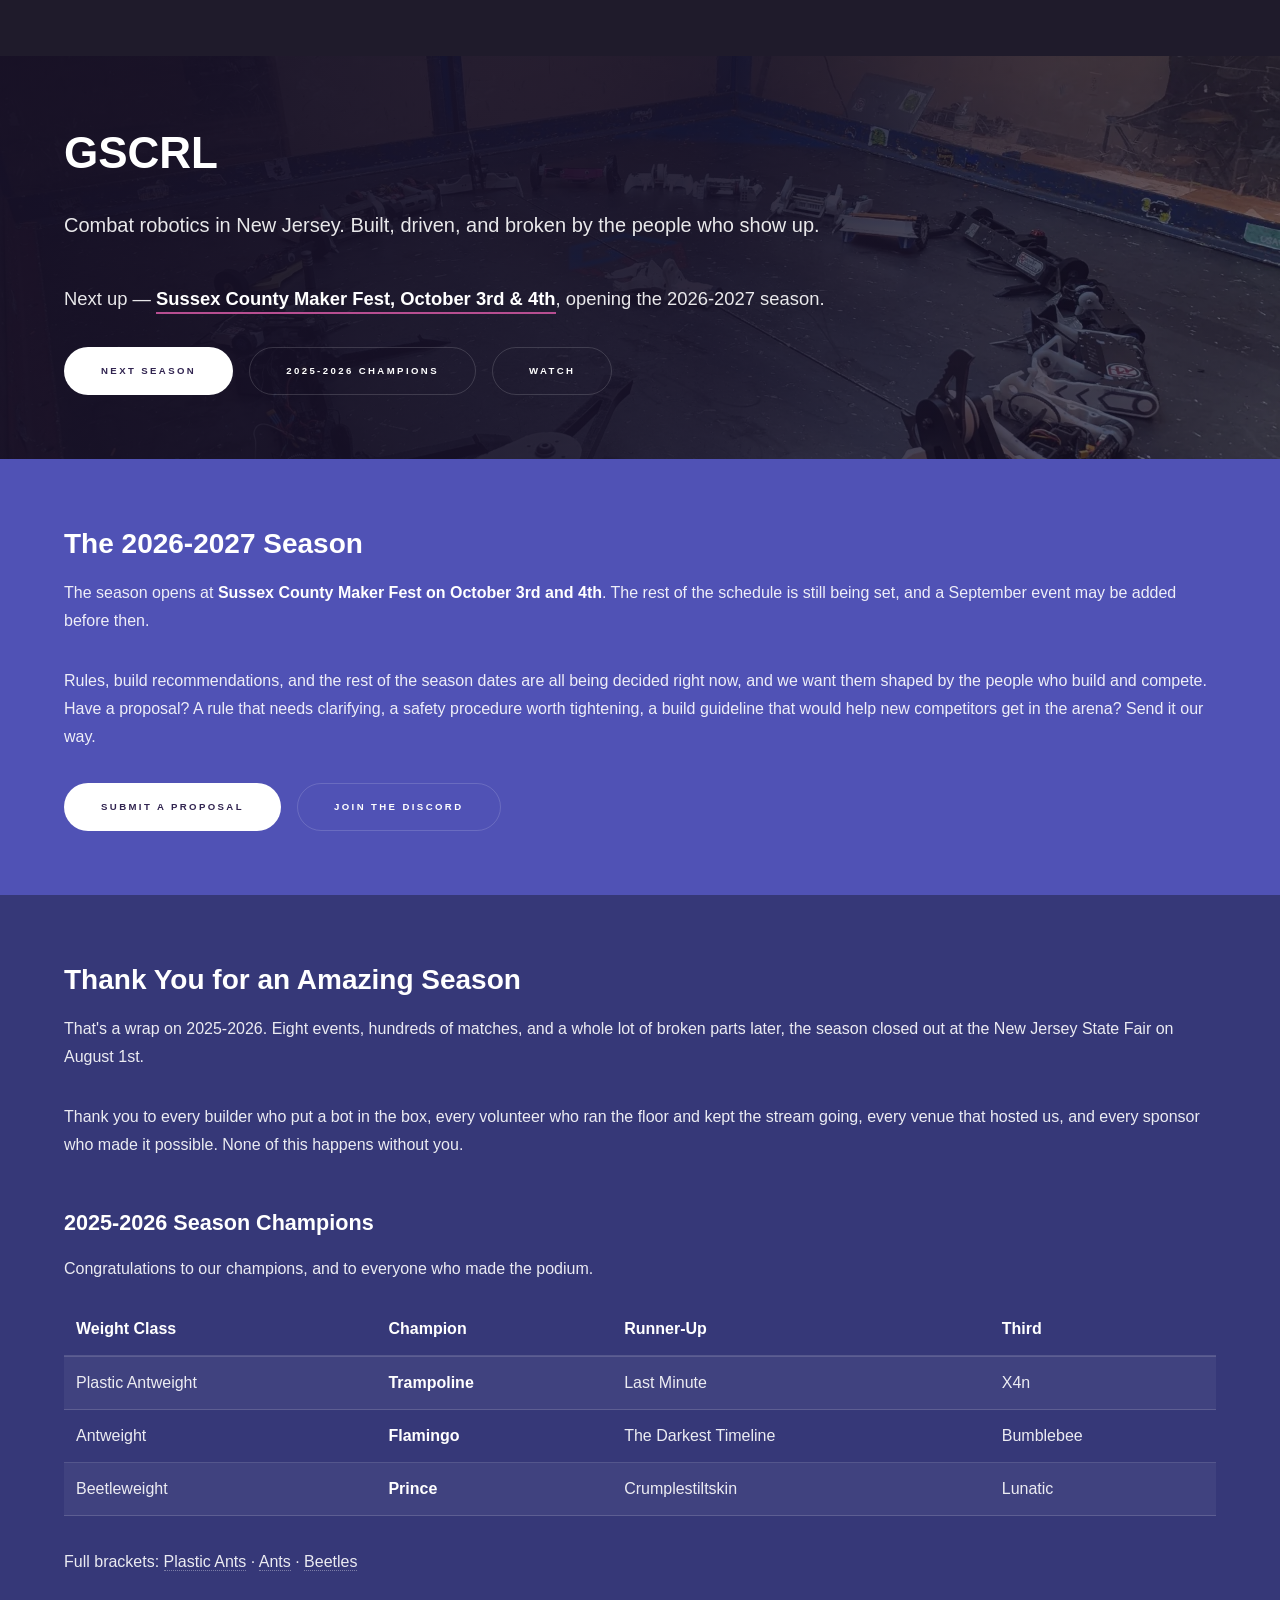
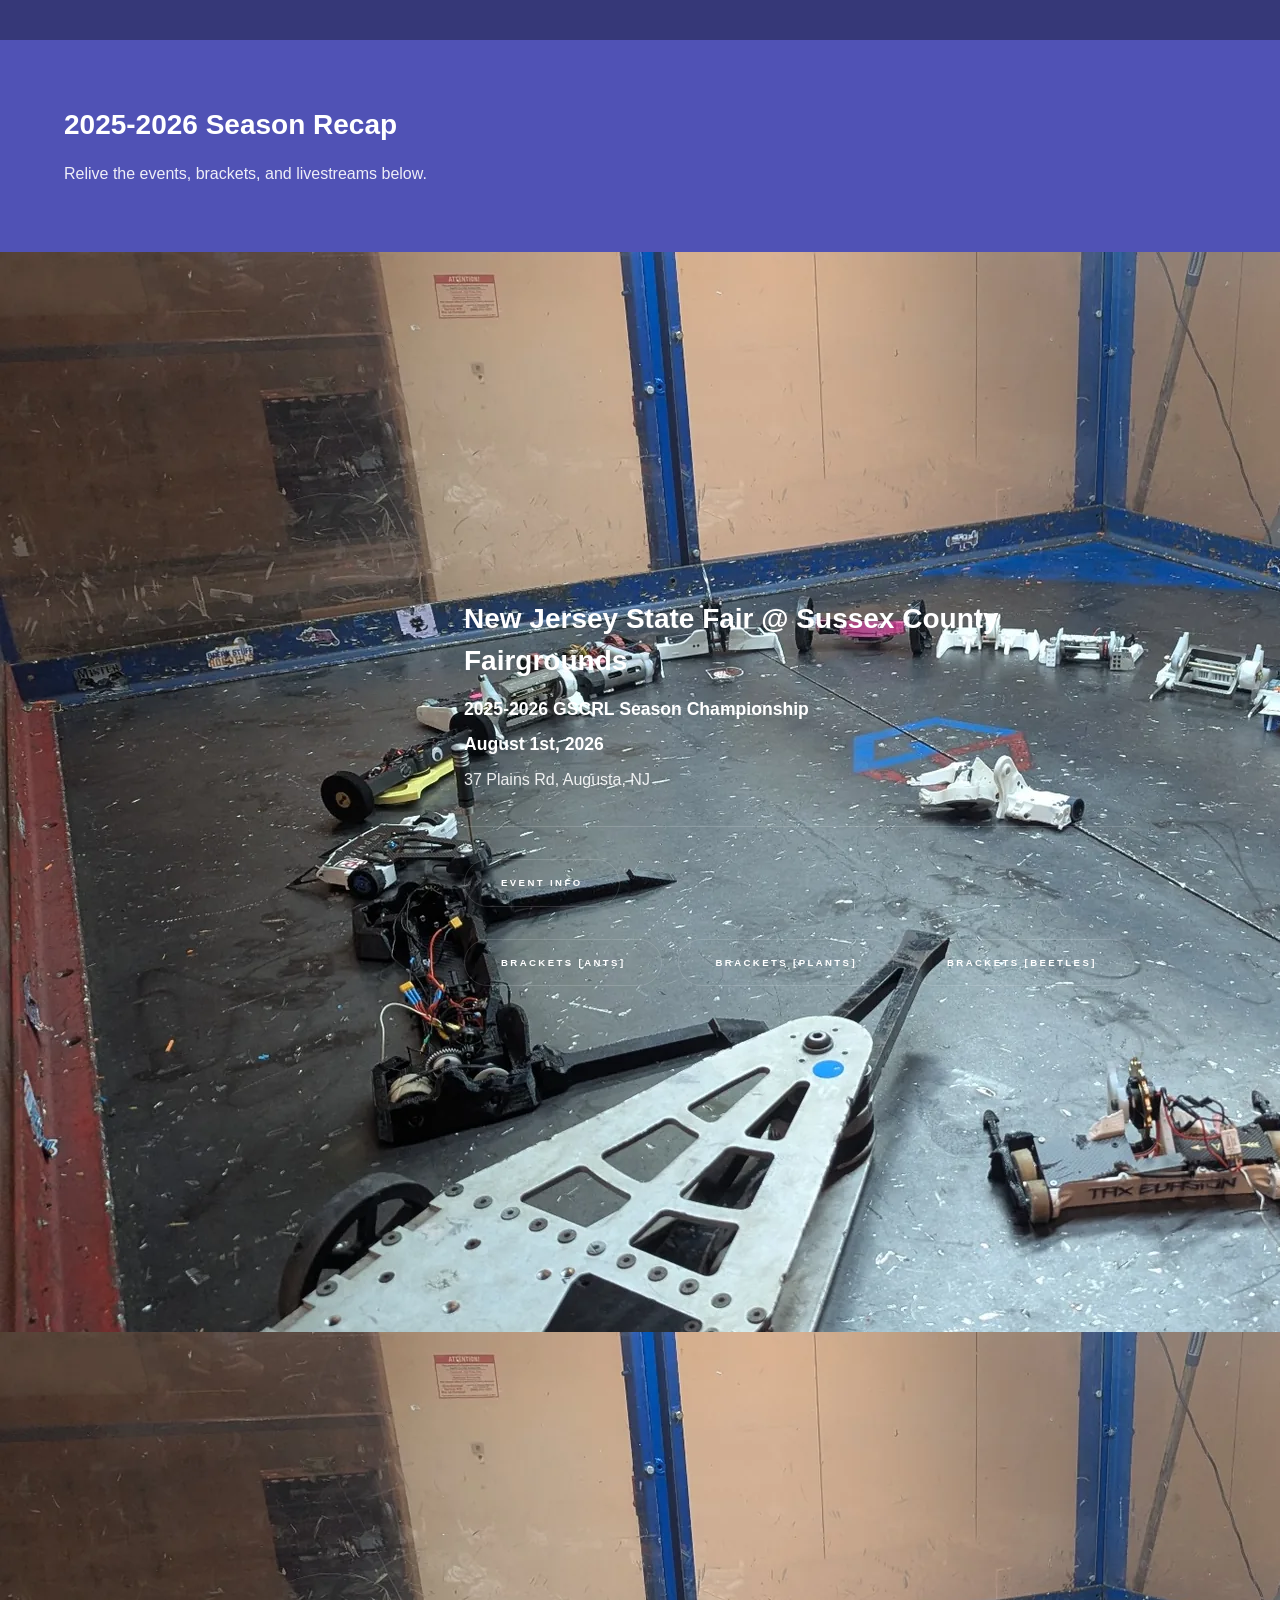
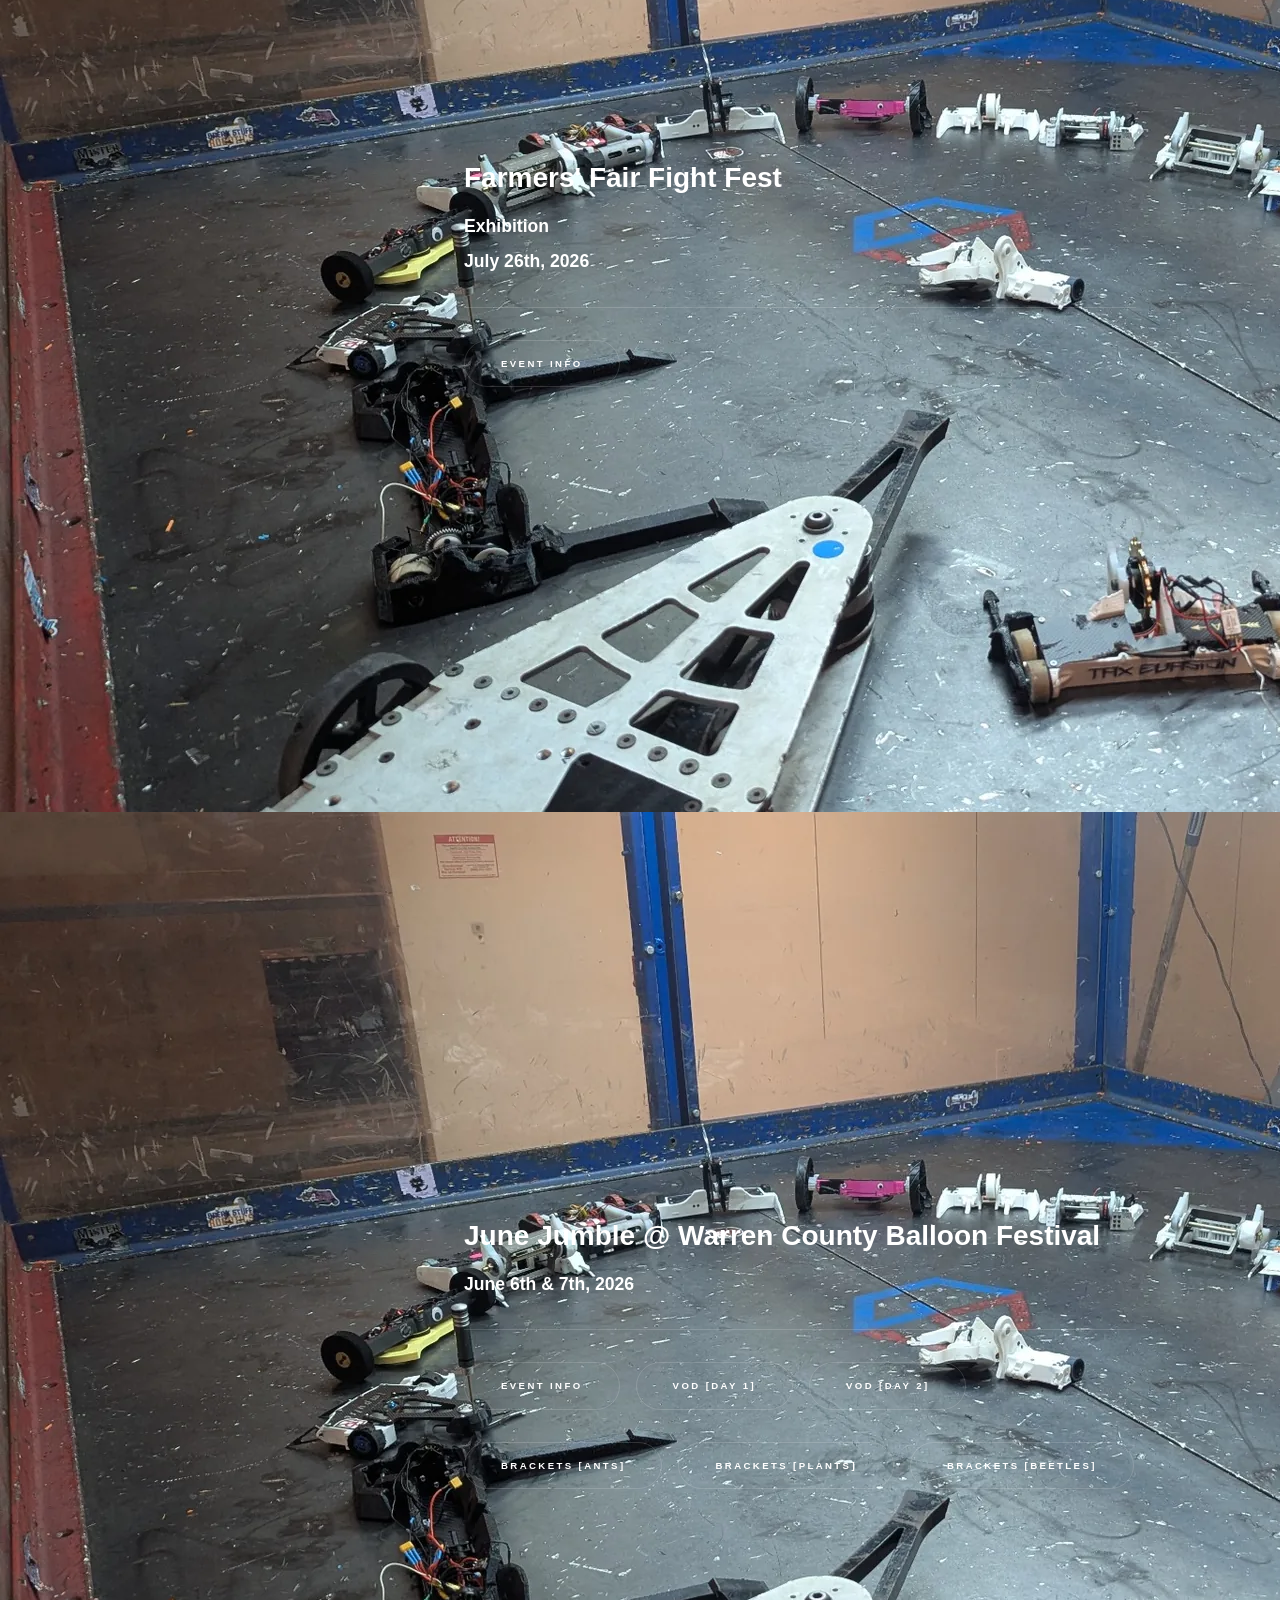
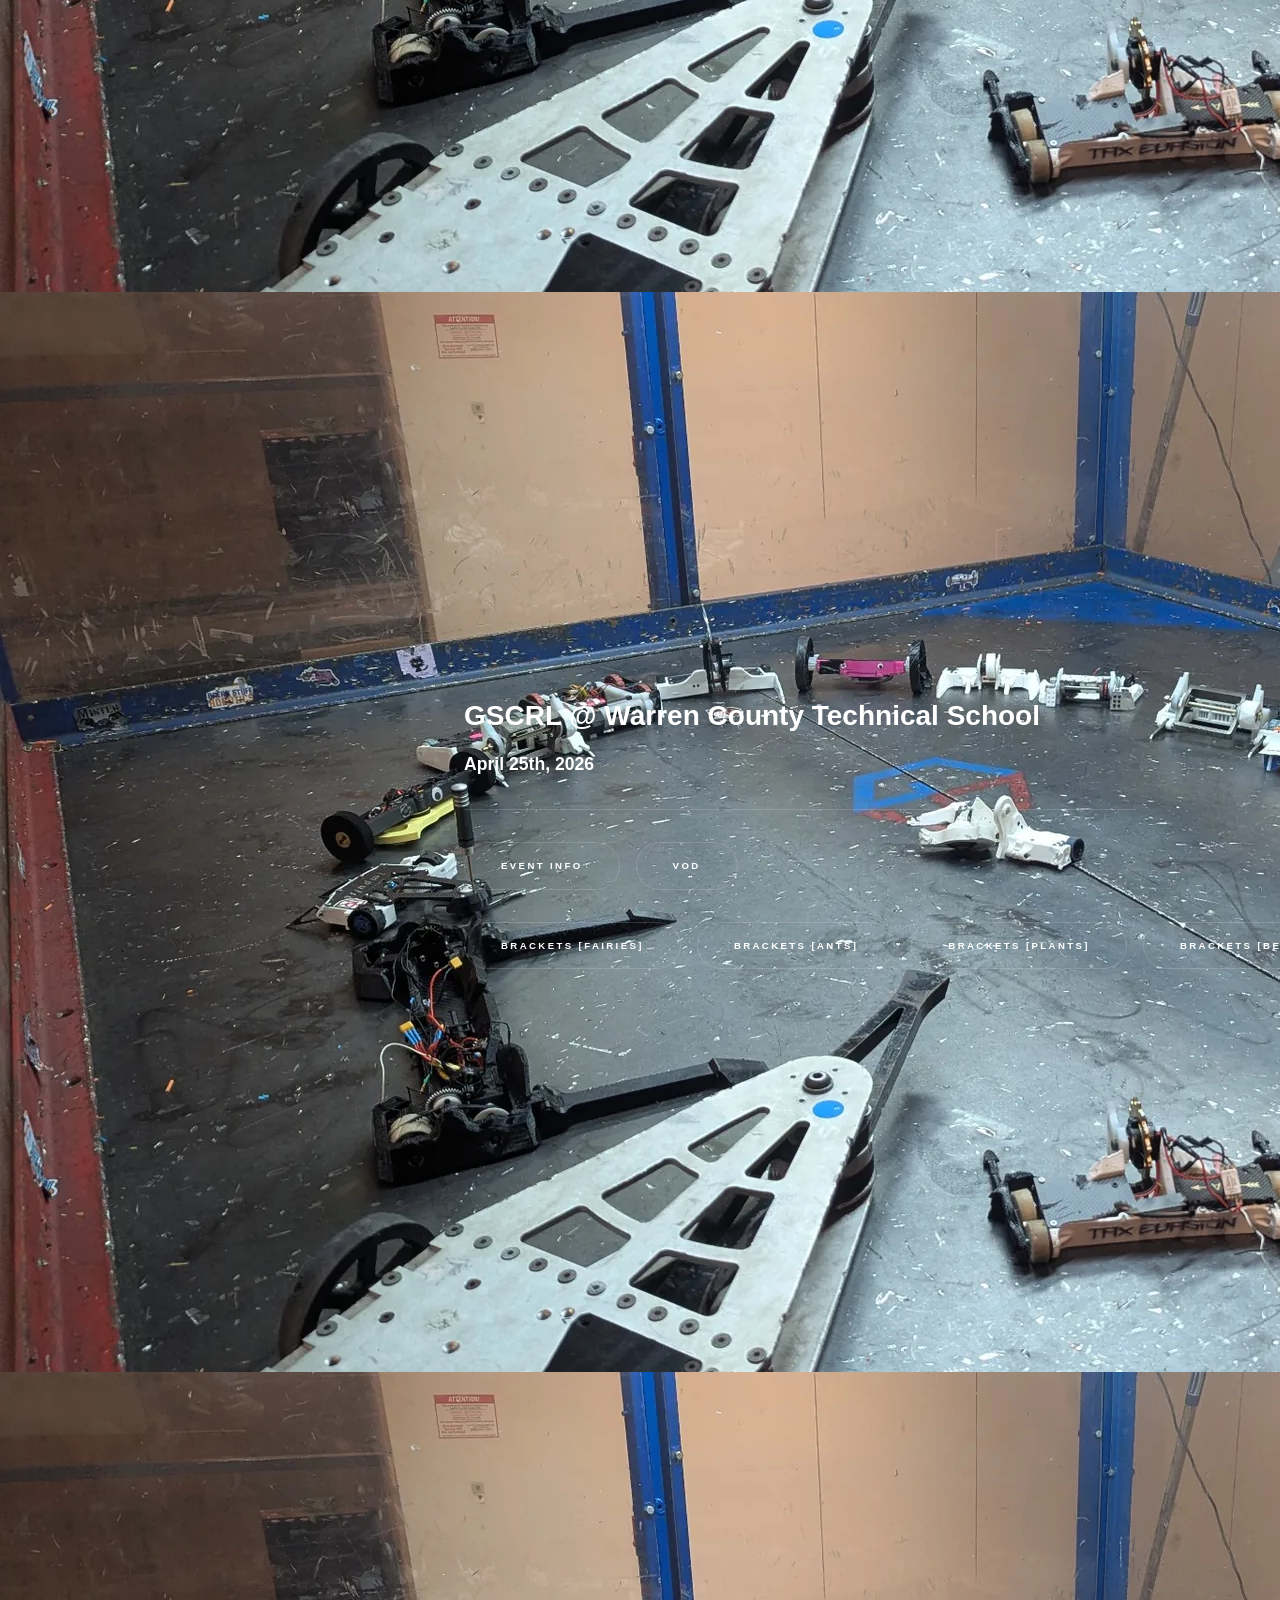
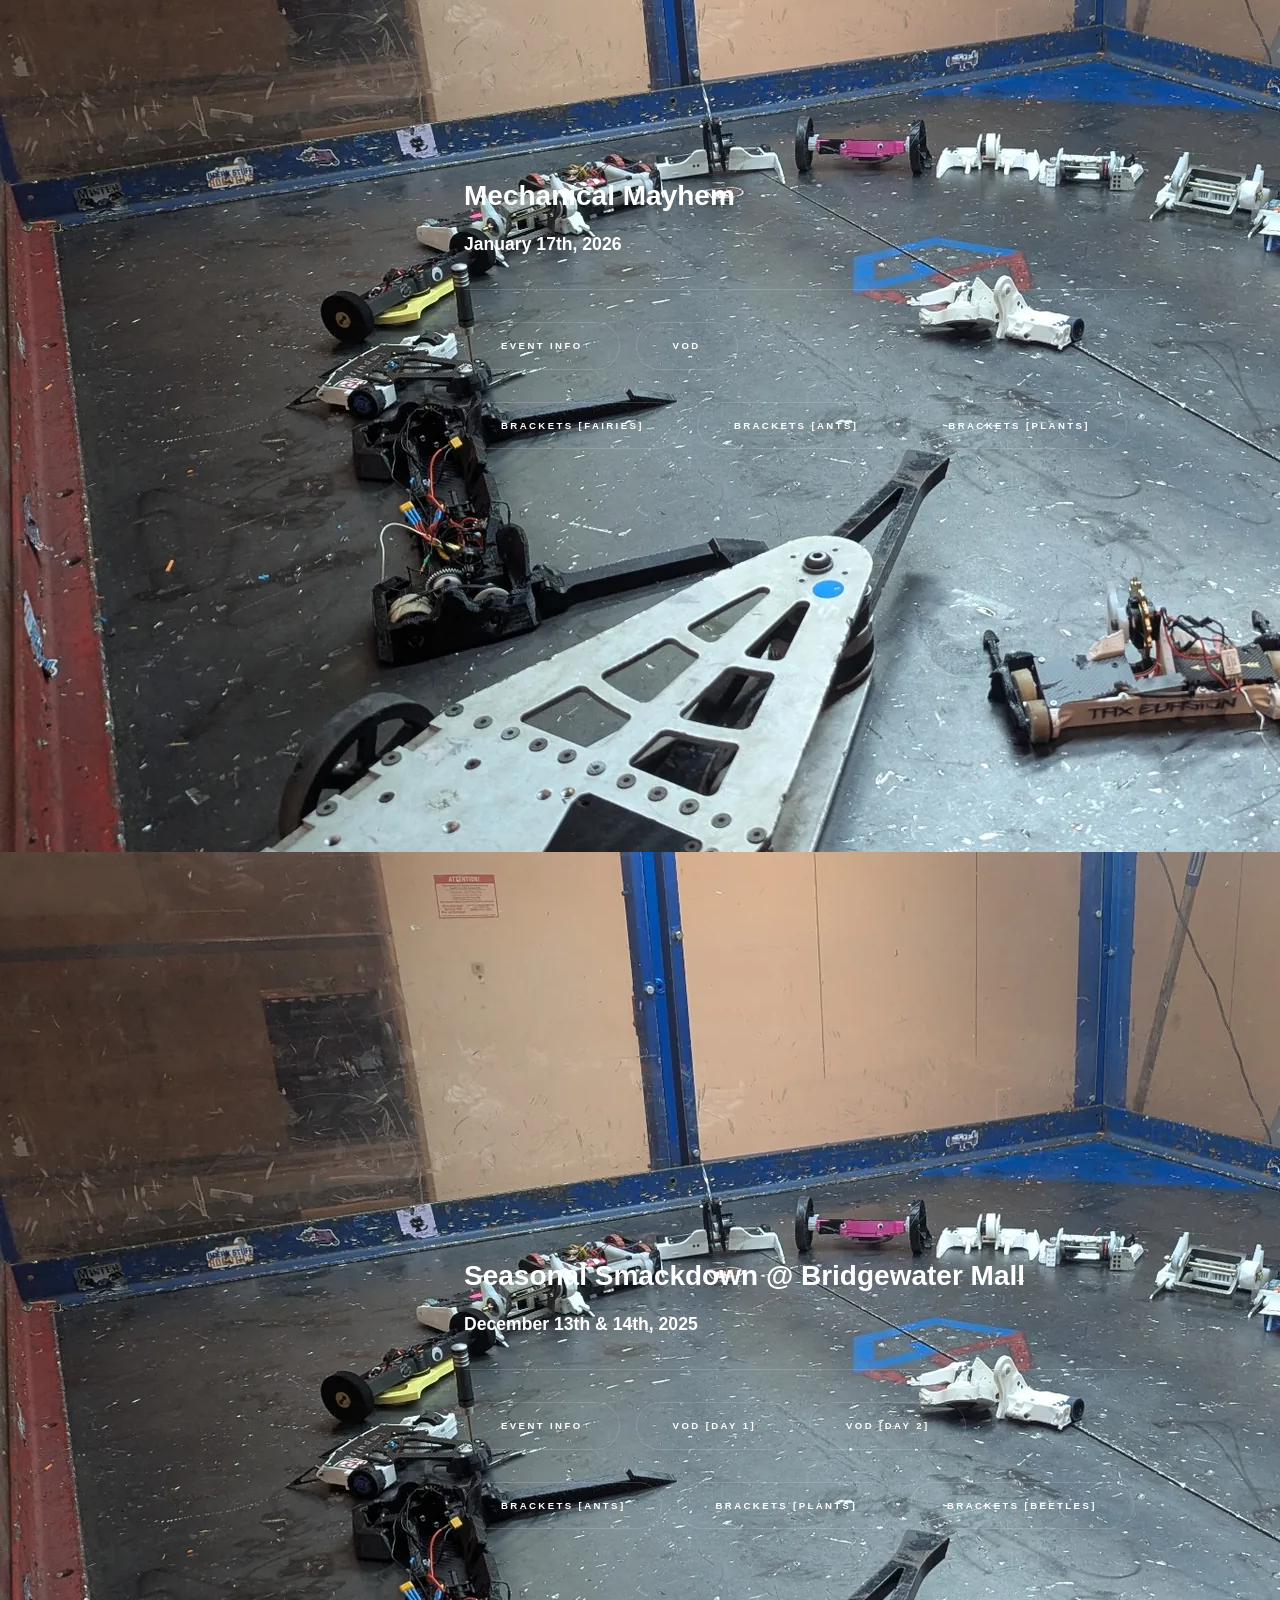
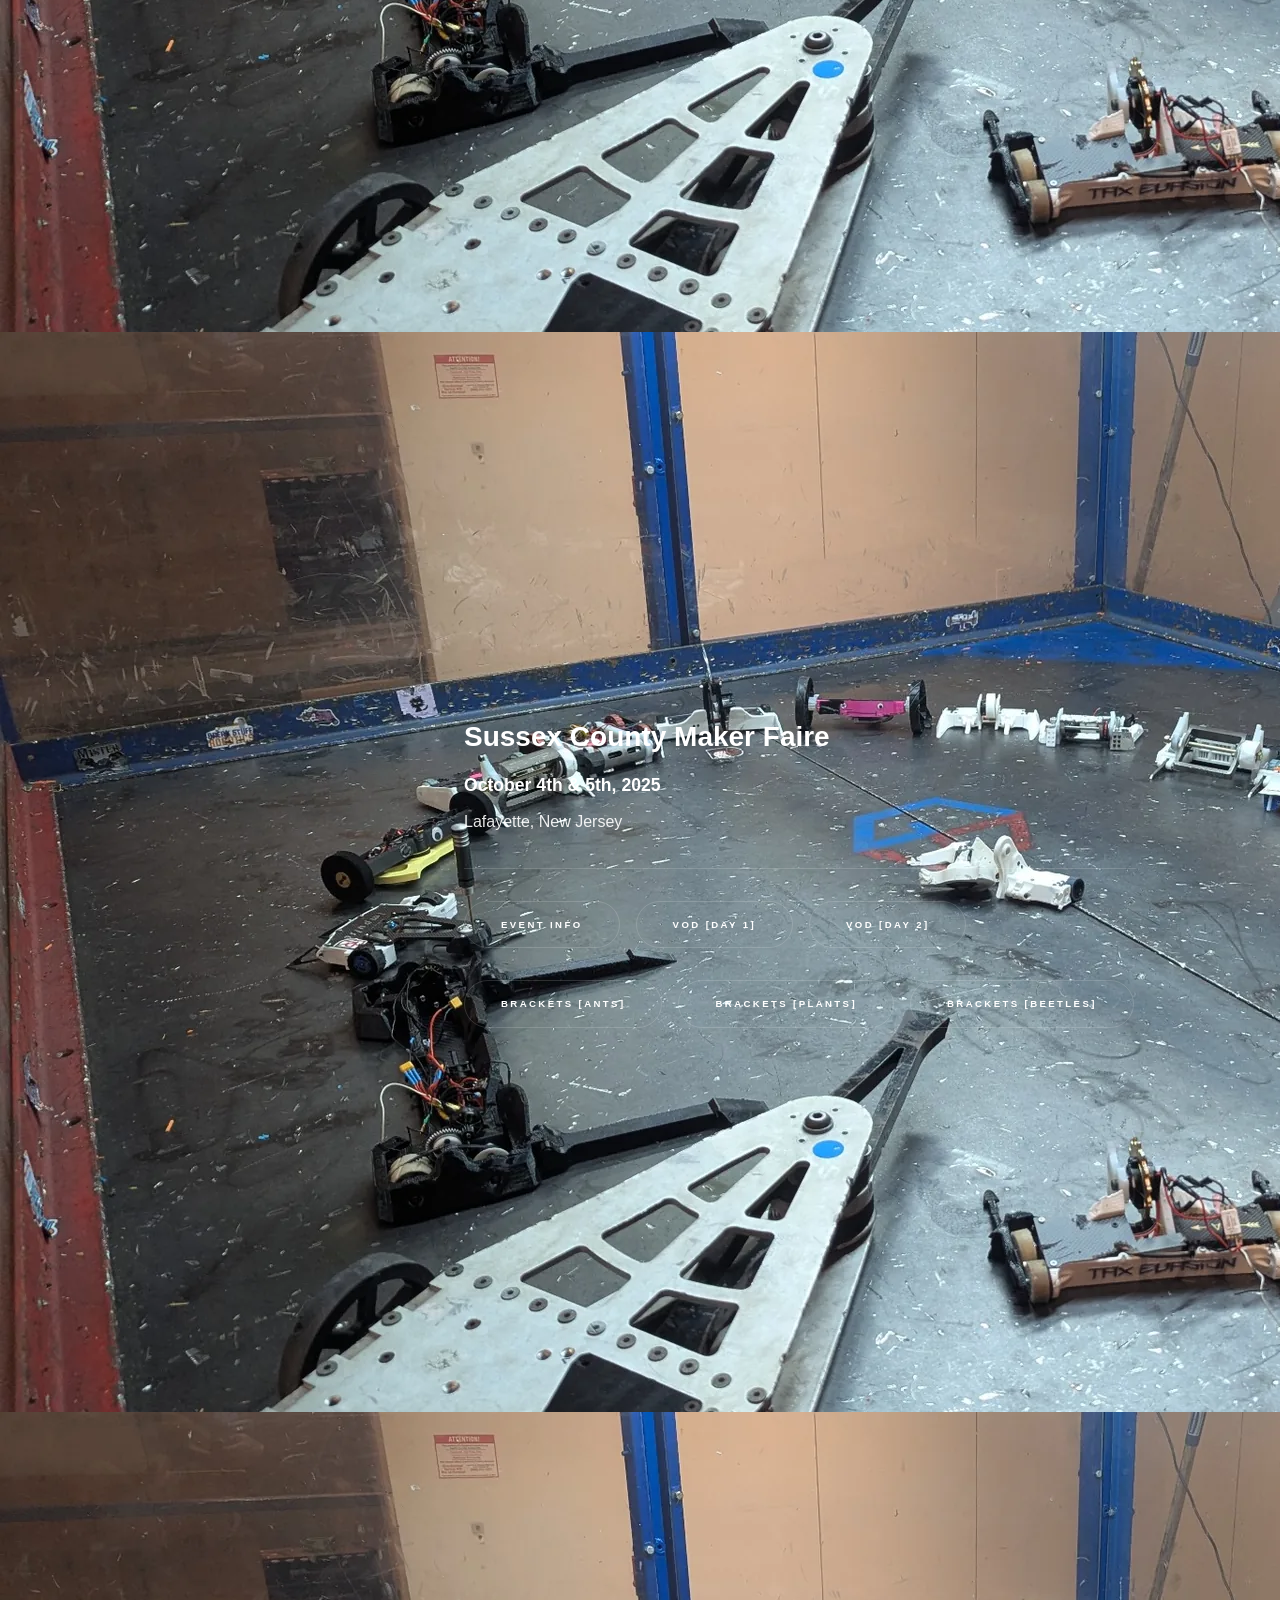
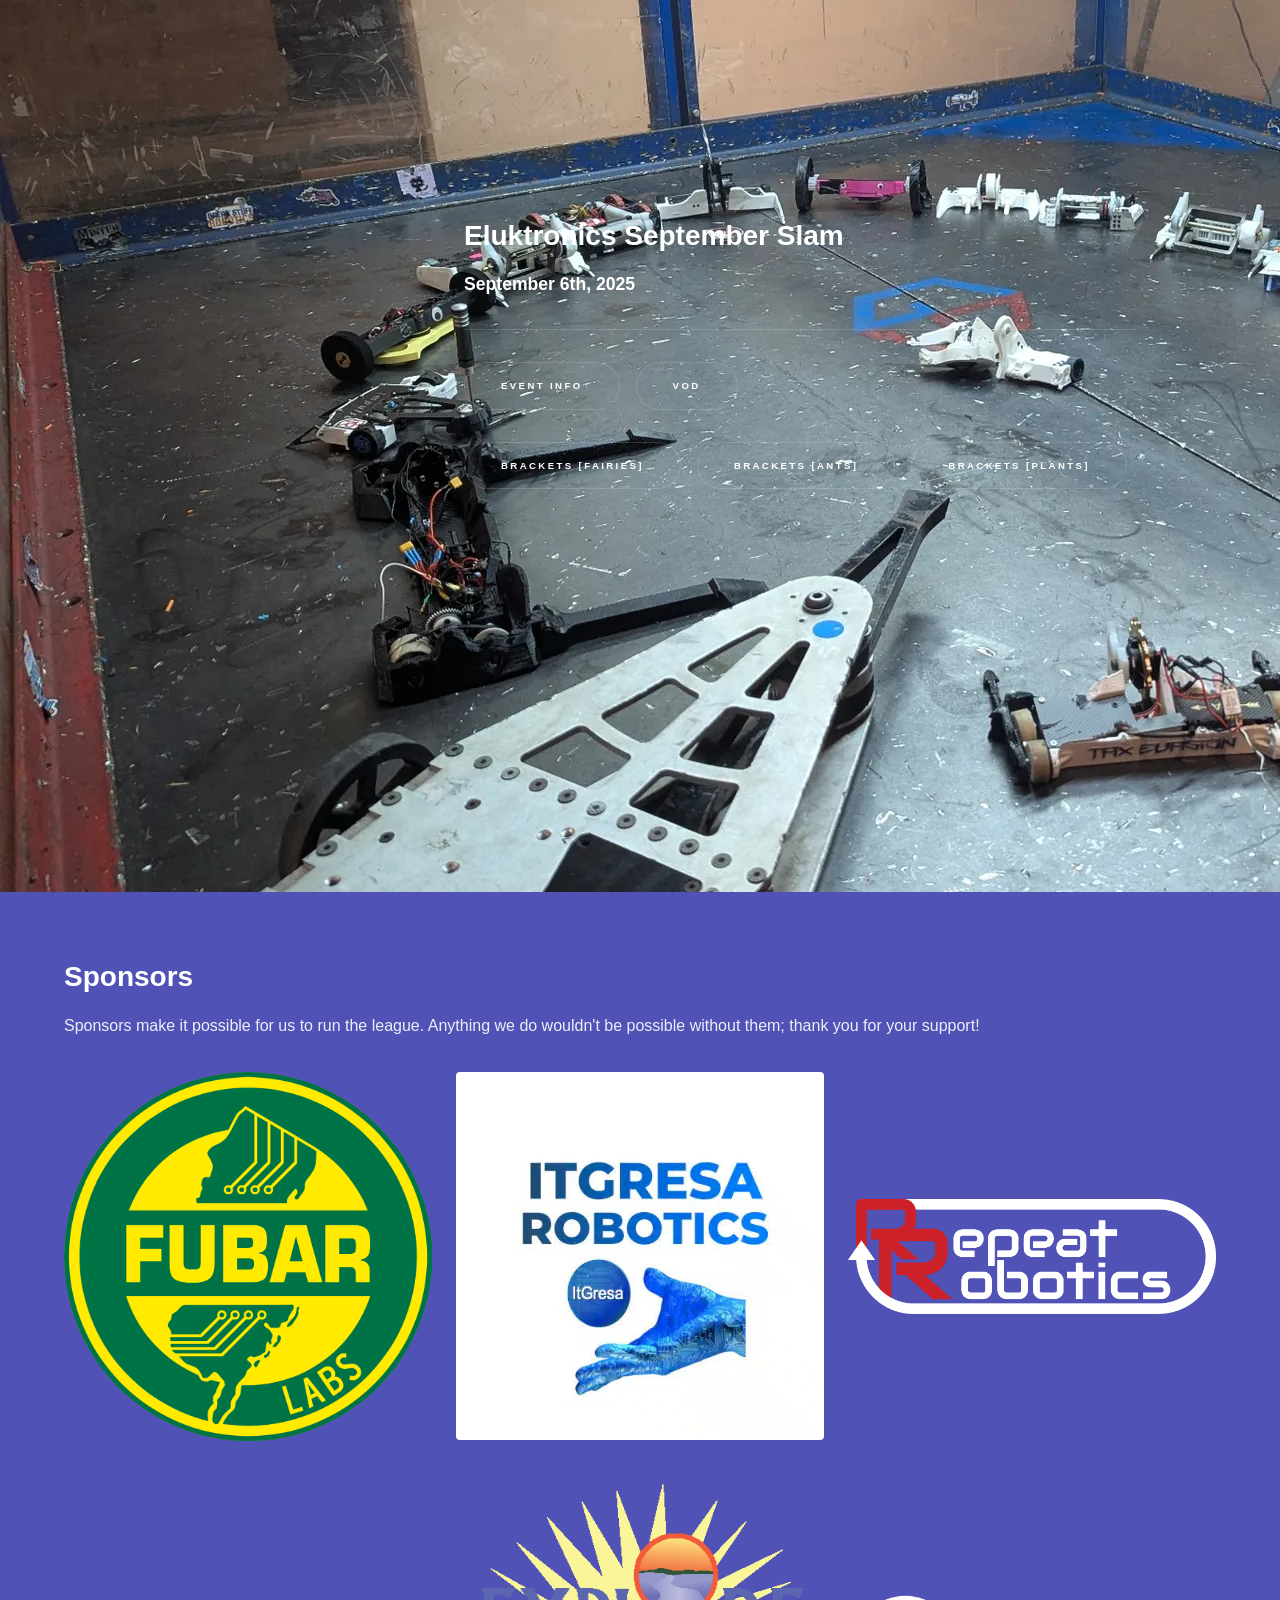
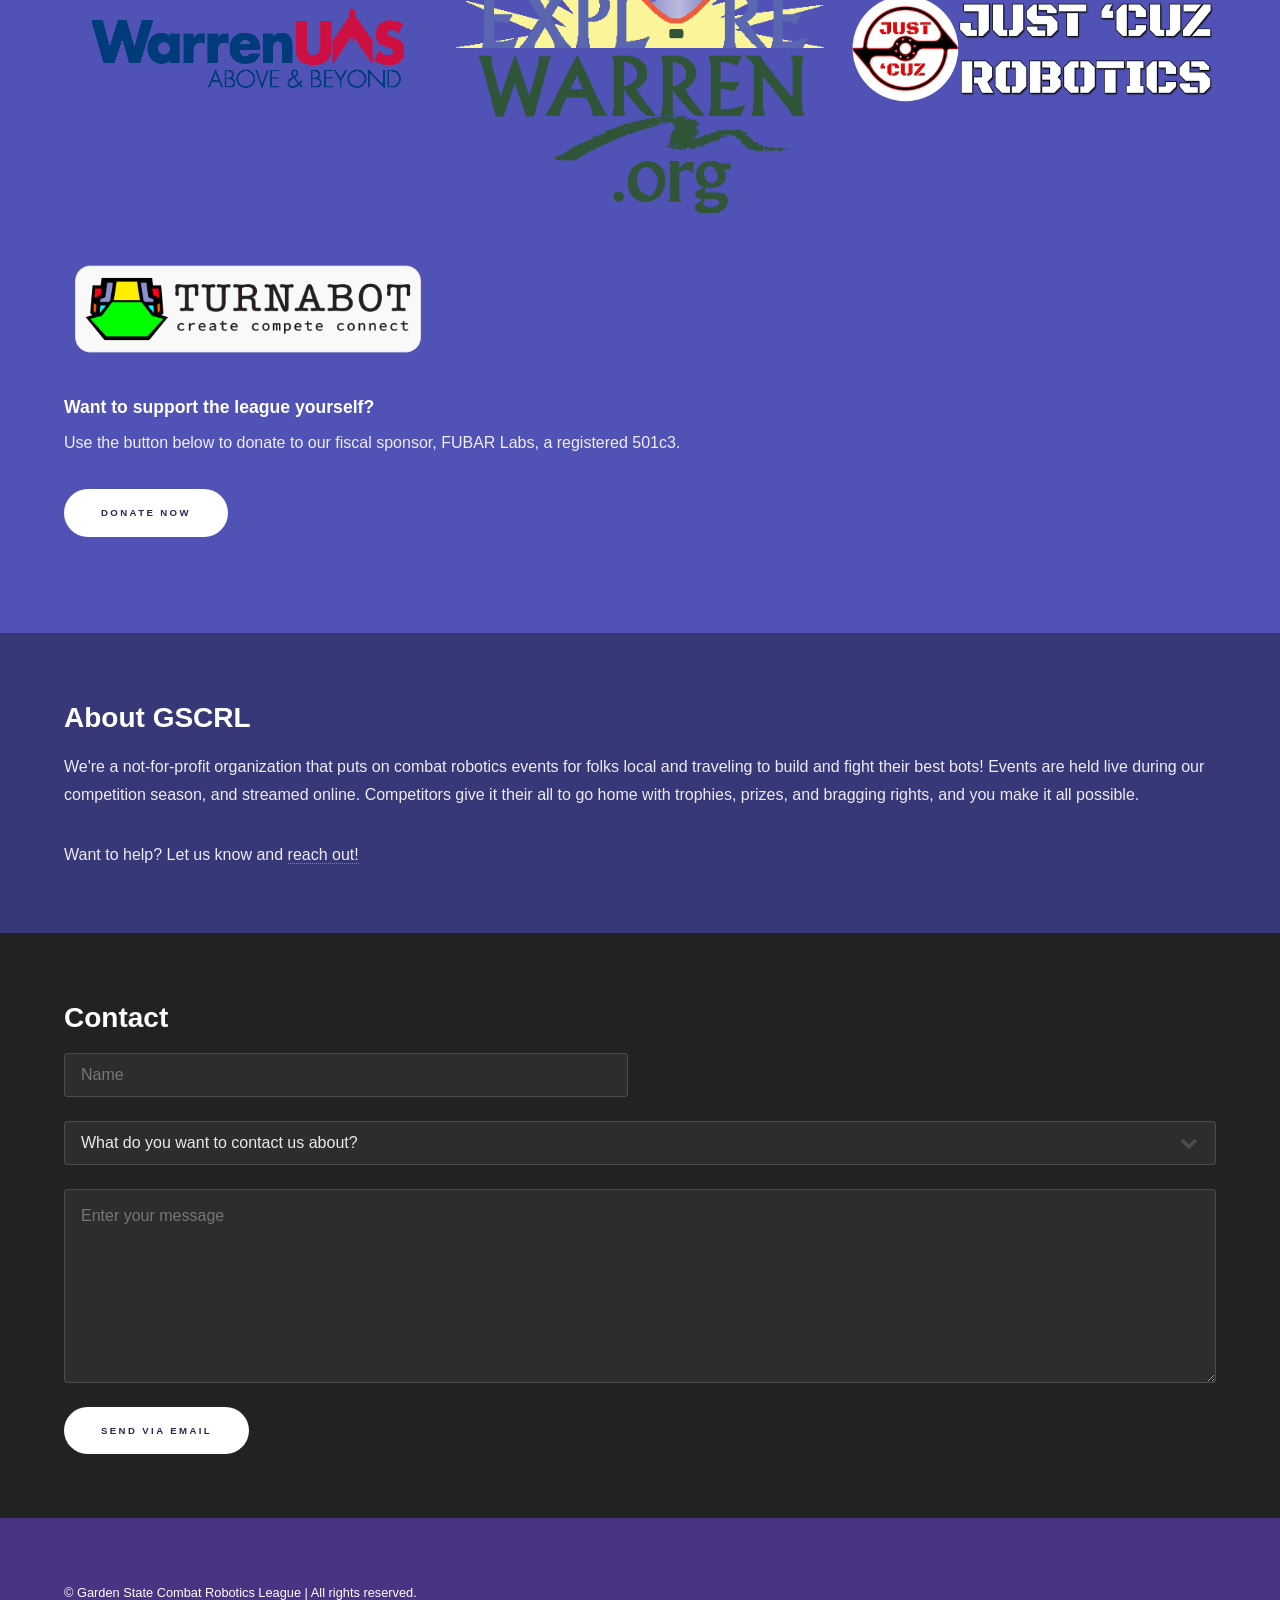
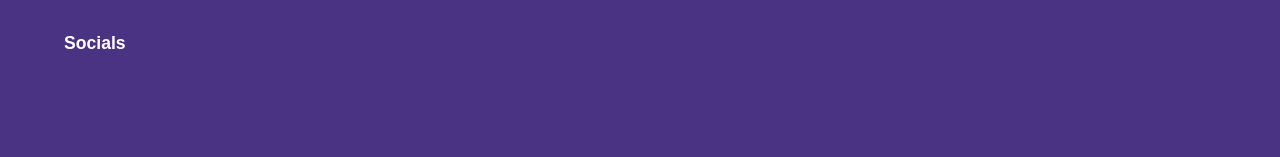
==== commit 4bfe0f11: "Move login and member nav into the sidebar; render content in right pane The homepage is now the who" ====
--- a/index.html
+++ b/index.html
@@ -3,9 +3,10 @@
 	<head>
 		<title>Garden State Combat Robotics League</title>
 		<meta charset="utf-8" />
-		<meta http-equiv="Content-Security-Policy" content="default-src 'self'; script-src 'self'; style-src 'self' 'unsafe-inline'; img-src 'self' data: https://www.paypalobjects.com; form-action https://www.paypal.com mailto:; base-uri 'none'; object-src 'none'" />
+		<meta http-equiv="Content-Security-Policy" content="default-src 'self'; script-src 'self'; style-src 'self' 'unsafe-inline'; img-src 'self' data: https://www.paypalobjects.com; connect-src 'self' https://jcqnsgbnsmwoncjehvqq.supabase.co; form-action https://www.paypal.com mailto:; base-uri 'none'; object-src 'none'" />
 		<meta name="viewport" content="width=device-width, initial-scale=1, user-scalable=no" />
 		<link rel="stylesheet" href="assets/css/main.css" />
+		<link rel="stylesheet" href="assets/css/gscrl-auth.css" />
 		<noscript><link rel="stylesheet" href="assets/css/noscript.css" /></noscript>
 	</head>
 	<body class="is-preload">
@@ -24,7 +25,21 @@
 							<li><a href="#about">About</a></li>
 							<li><a href="#contactus">Contact Us</a></li>
 							<li><a href="support.html">Support Us</a></li>
-							<li><a href="login.html">Member Login</a></li>
+							<li id="nav-dashboard" class="member-nav"><a href="#" data-area="dashboard">Leadership Dashboard</a></li>
+							<li id="nav-app" class="member-nav"><a href="#" data-area="app">GSCRL App</a></li>
+							<li id="nav-manage" class="member-nav"><a href="app/manage-users.html">Manage Users</a></li>
+							<li id="auth-link"><a href="#" id="show-login">Member Login</a></li>
+							<li id="login-panel">
+								<input type="email" id="side-email" placeholder="Email" autocomplete="username">
+								<input type="password" id="side-password" placeholder="Password" autocomplete="current-password">
+								<button type="button" id="side-login-btn" class="button primary small fit">Log In</button>
+								<a href="#" id="cancel-login" class="side-small">Cancel</a>
+								<div id="side-error"></div>
+							</li>
+							<li id="signed-in">
+								<span id="whoami" class="side-small"></span>
+								<a href="#" id="side-logout">Log Out</a>
+							</li>
 						</ul>
 					</nav>
 				</div>
@@ -399,6 +414,8 @@
 			<script src="assets/js/breakpoints.min.js"></script>
 			<script src="assets/js/util.js"></script>
 			<script src="assets/js/main.js"></script>
+			<script src="vendor/supabase-js-2.112.2.js"></script>
+			<script type="module" src="js/site-auth.js"></script>
 
 	</body>
 </html>
--- a/assets/css/gscrl-auth.css
+++ b/assets/css/gscrl-auth.css
@@ -0,0 +1,93 @@
+/* Sidebar auth panel and the member content pane.
+   Kept in its own file so the template's main.css stays untouched and can be
+   refreshed from upstream without losing these rules. */
+
+/* Everything member-related starts hidden and is revealed by js/site-auth.js
+   once the session and capabilities are known. */
+#sidebar nav ul li.member-nav,
+#sidebar nav ul li#login-panel,
+#sidebar nav ul li#signed-in {
+	display: none;
+}
+
+#sidebar nav ul li#login-panel.visible,
+#sidebar nav ul li#signed-in.visible {
+	display: block;
+}
+
+#sidebar nav ul li.member-nav.visible {
+	display: block;
+}
+
+/* Push the auth items to the bottom of the sidebar nav. */
+#sidebar nav ul li#auth-link,
+#sidebar nav ul li#login-panel,
+#sidebar nav ul li#signed-in {
+	margin-top: 1.5em;
+	border-top: solid 1px rgba(255, 255, 255, 0.15);
+	padding-top: 1em;
+}
+
+#sidebar nav ul li#login-panel input {
+	width: 100%;
+	margin-bottom: 0.5em;
+	padding: 0.5em 0.75em;
+	height: auto;
+	font-size: 0.8em;
+}
+
+#sidebar nav ul li#login-panel button {
+	width: 100%;
+	margin-bottom: 0.5em;
+}
+
+.side-small {
+	display: block;
+	font-size: 0.75em;
+	opacity: 0.75;
+	margin-bottom: 0.4em;
+	word-break: break-all;
+}
+
+#side-error {
+	color: #ff6b6b;
+	font-size: 0.75em;
+	margin-top: 0.4em;
+}
+
+/* Right-hand pane for protected content. Sits inside #wrapper alongside the
+   public sections, which are hidden while it is showing. */
+#member-content {
+	display: none;
+	padding: 4em 4em 3em 4em;
+	max-width: 60em;
+}
+
+#member-content.visible {
+	display: block;
+}
+
+#member-content .member-item {
+	border: solid 1px rgba(160, 160, 160, 0.3);
+	padding: 1em 1.25em;
+	margin-bottom: 1em;
+}
+
+#member-content .member-item h3 {
+	margin-bottom: 0.4em;
+}
+
+#member-content .member-item p {
+	margin: 0;
+}
+
+#member-content .member-note {
+	opacity: 0.7;
+	font-size: 0.9em;
+}
+
+@media screen and (max-width: 736px) {
+	#member-content {
+		padding: 3em 2em 2em 2em;
+	}
+}
